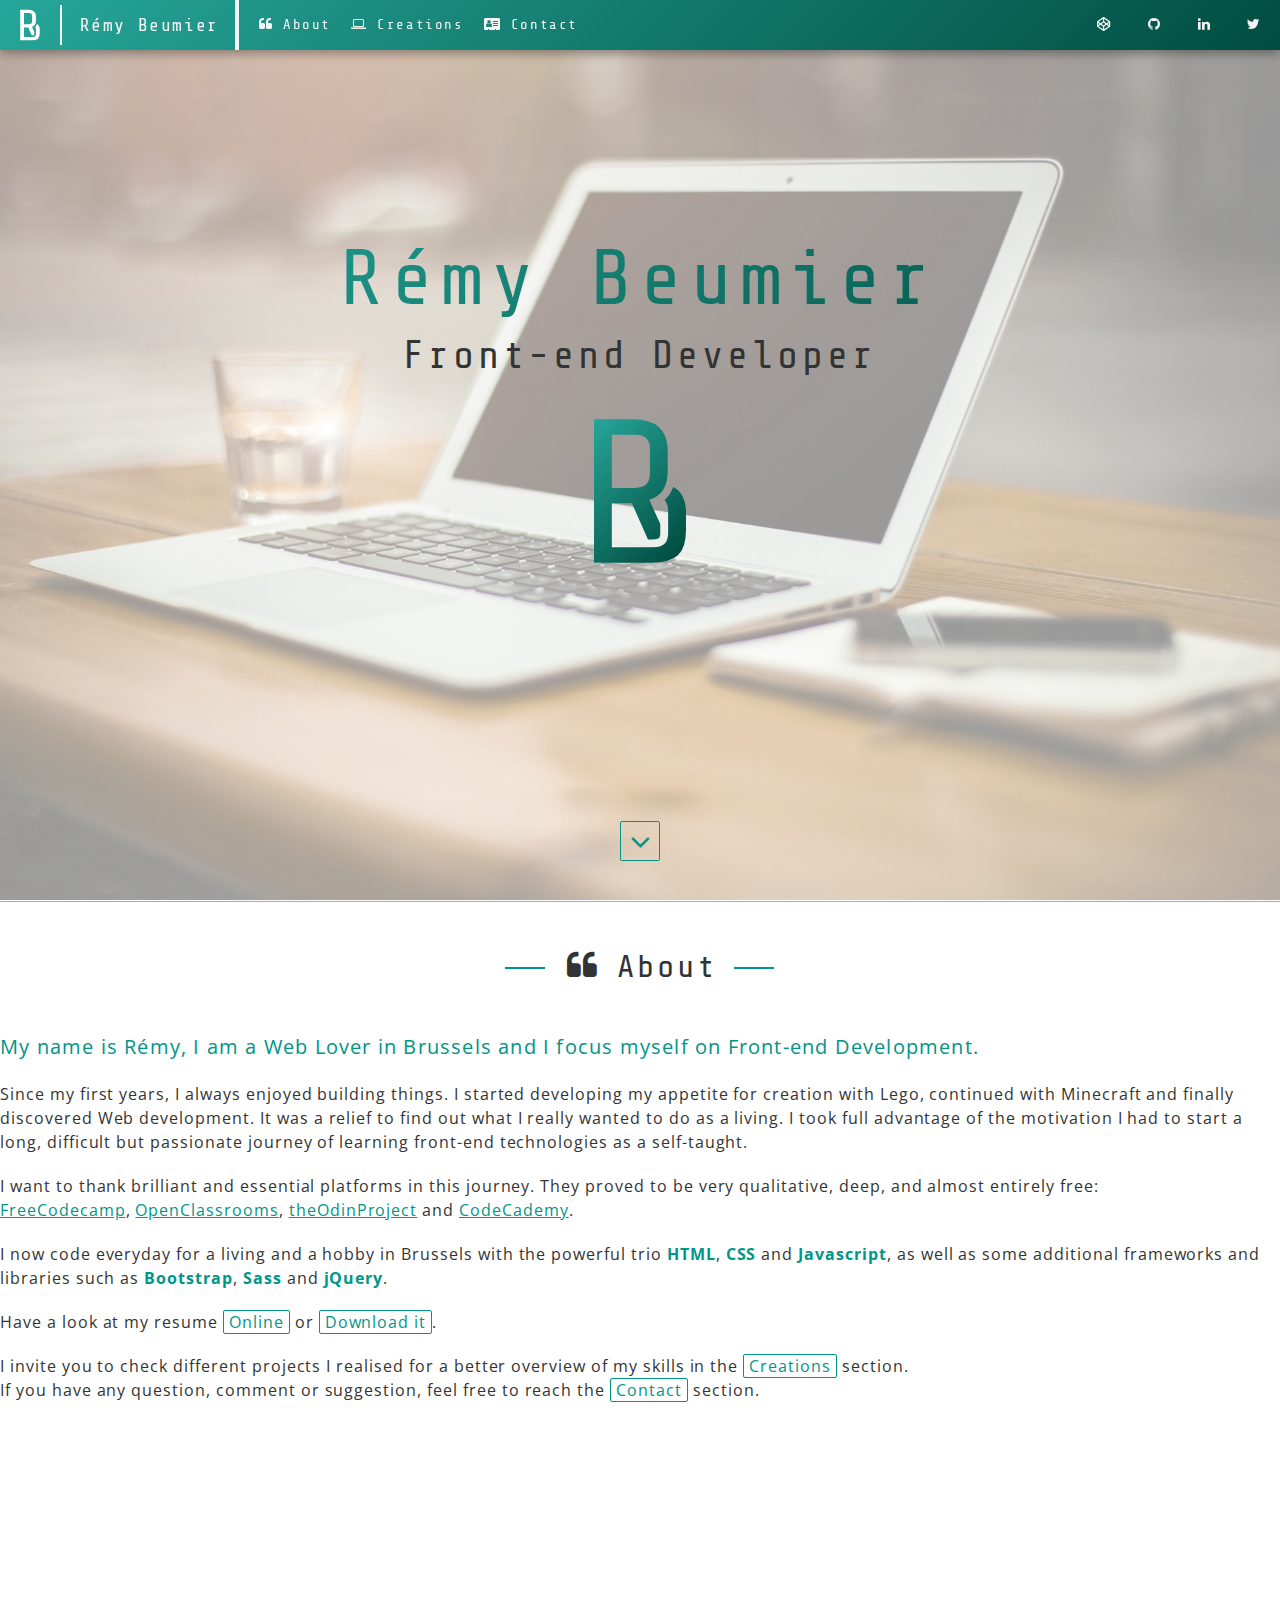
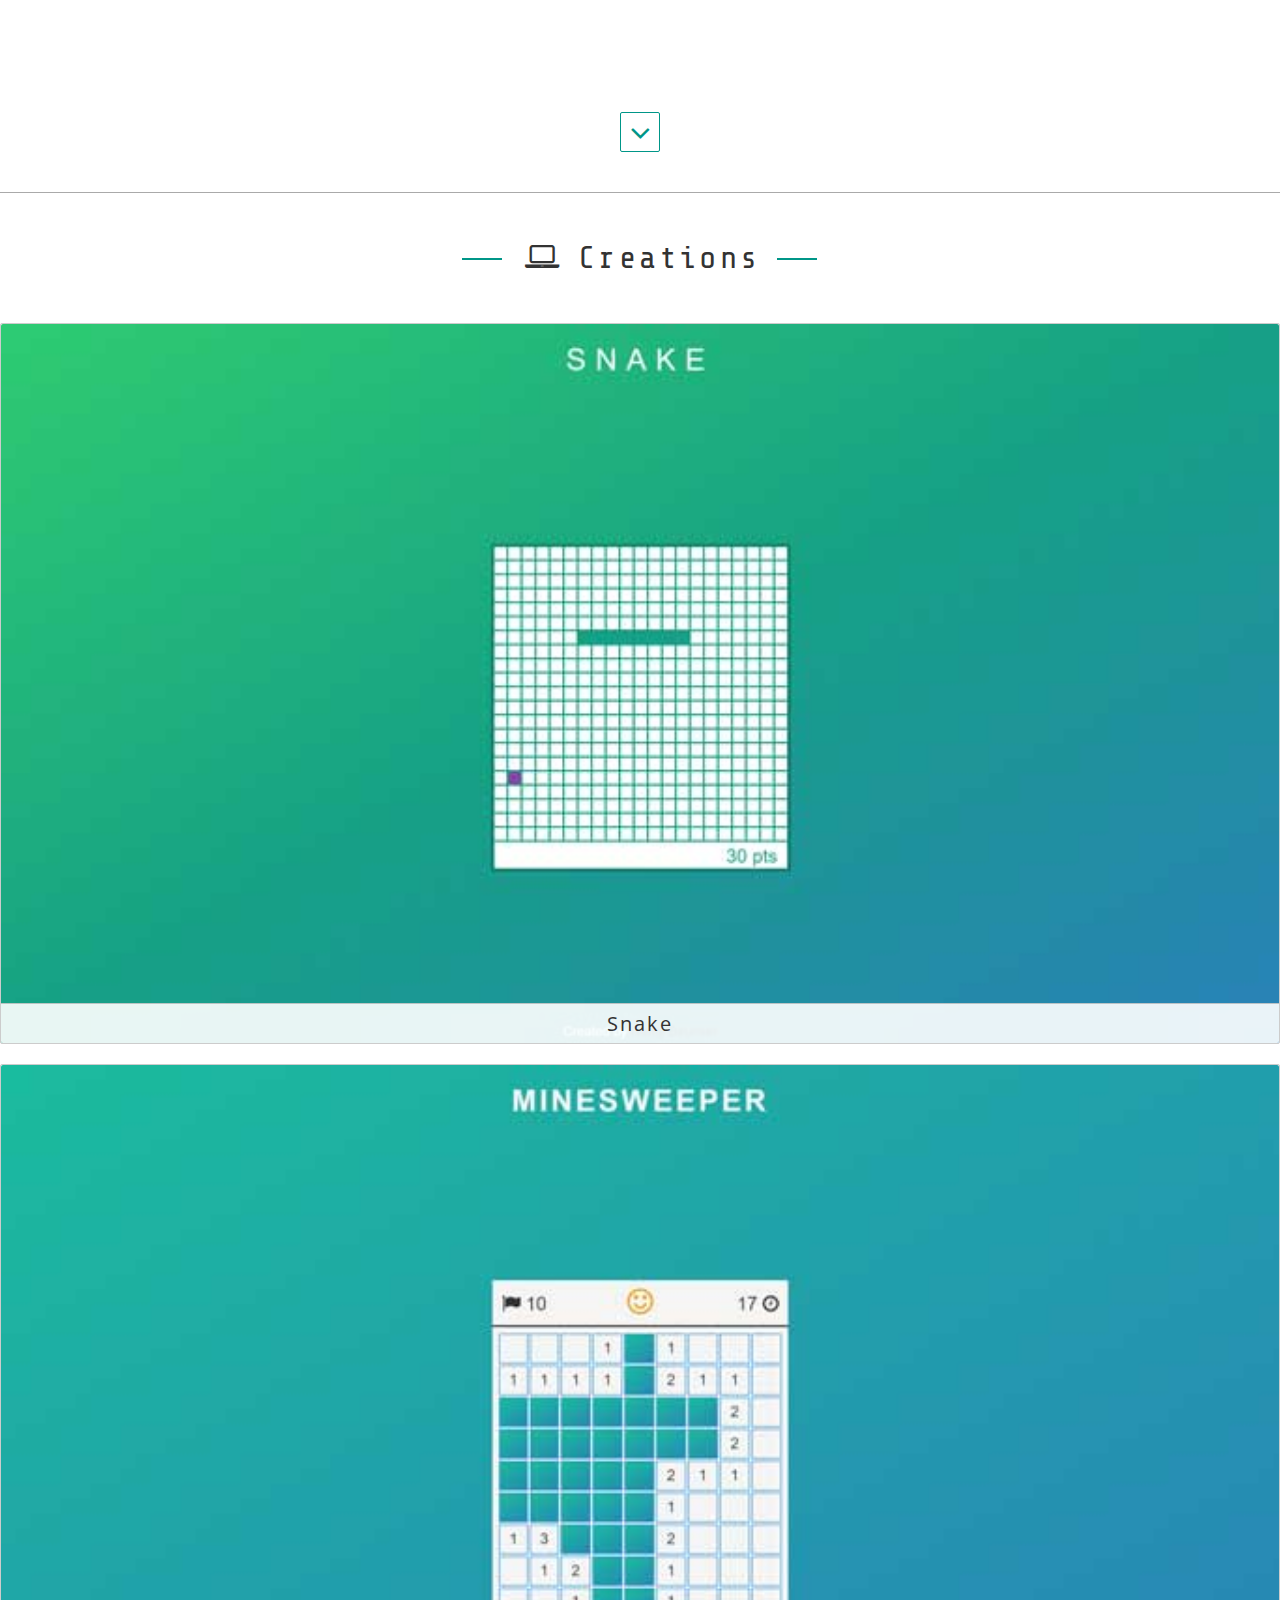
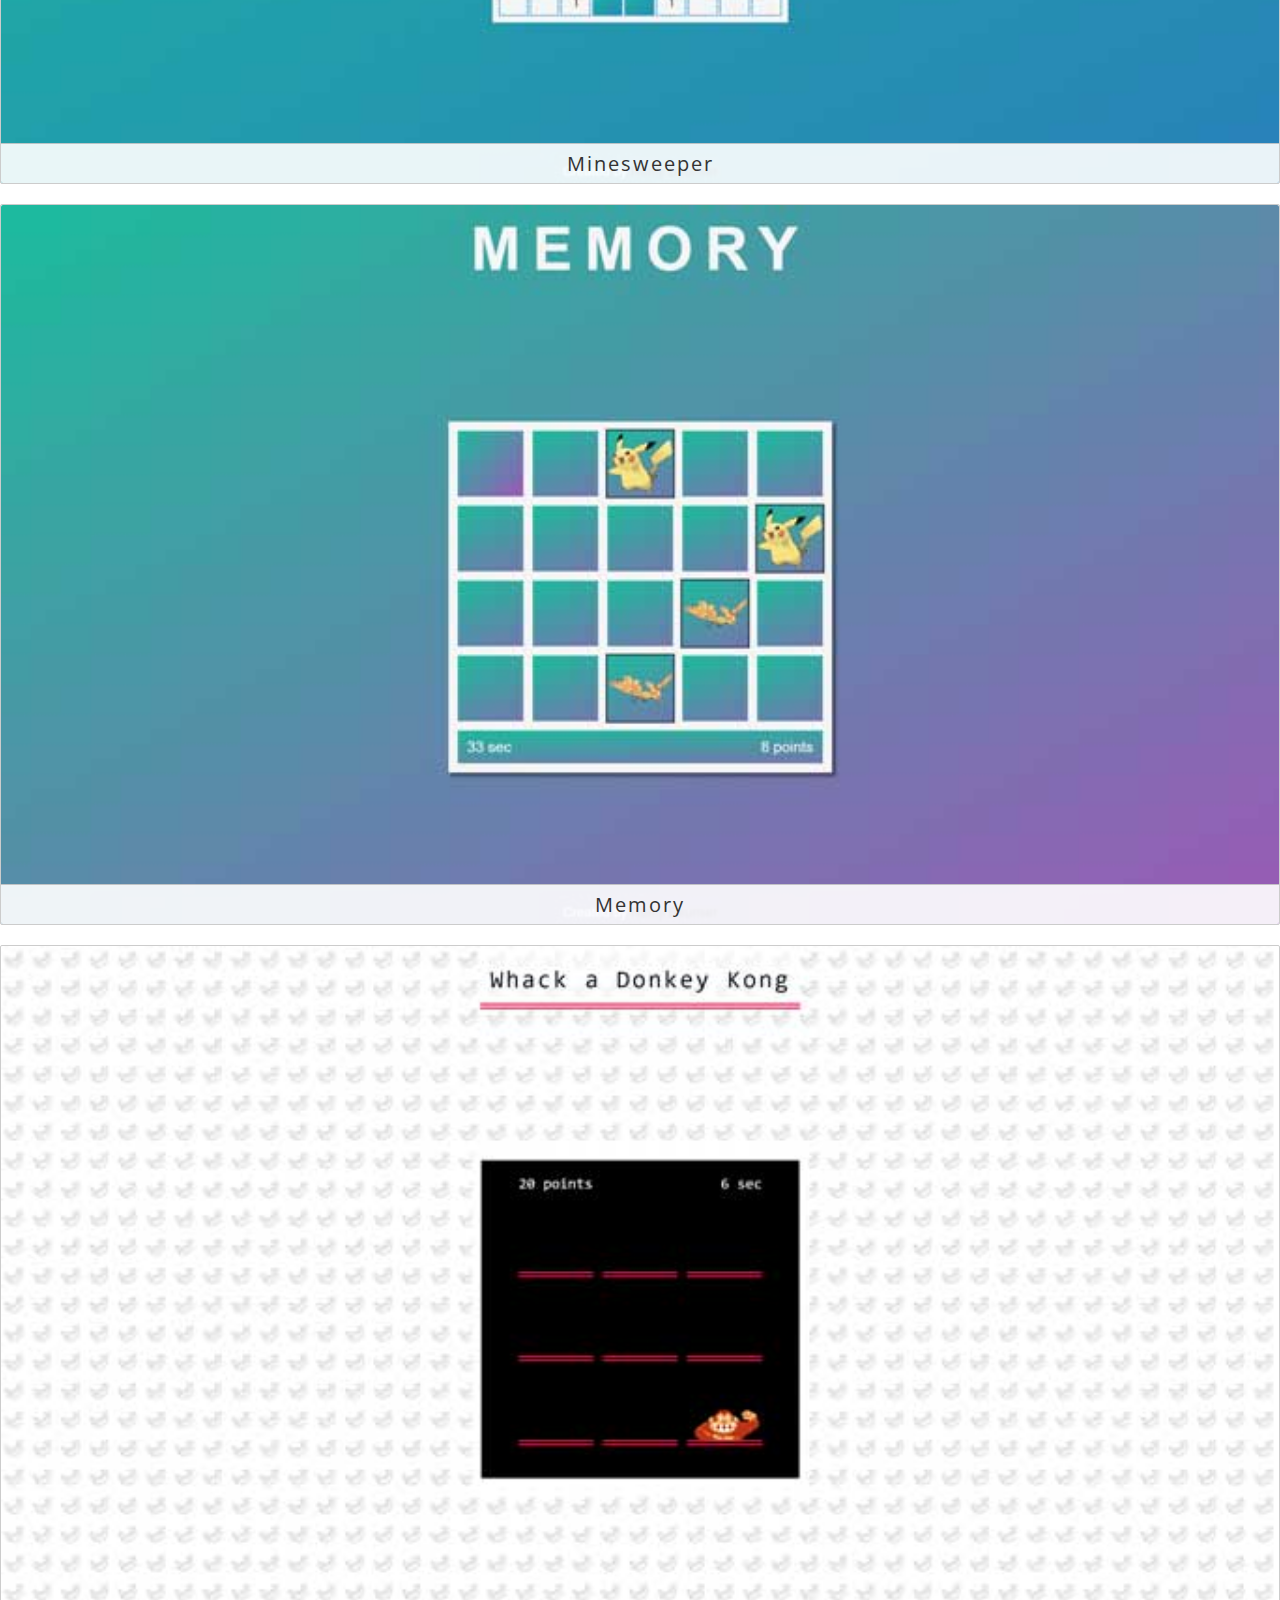
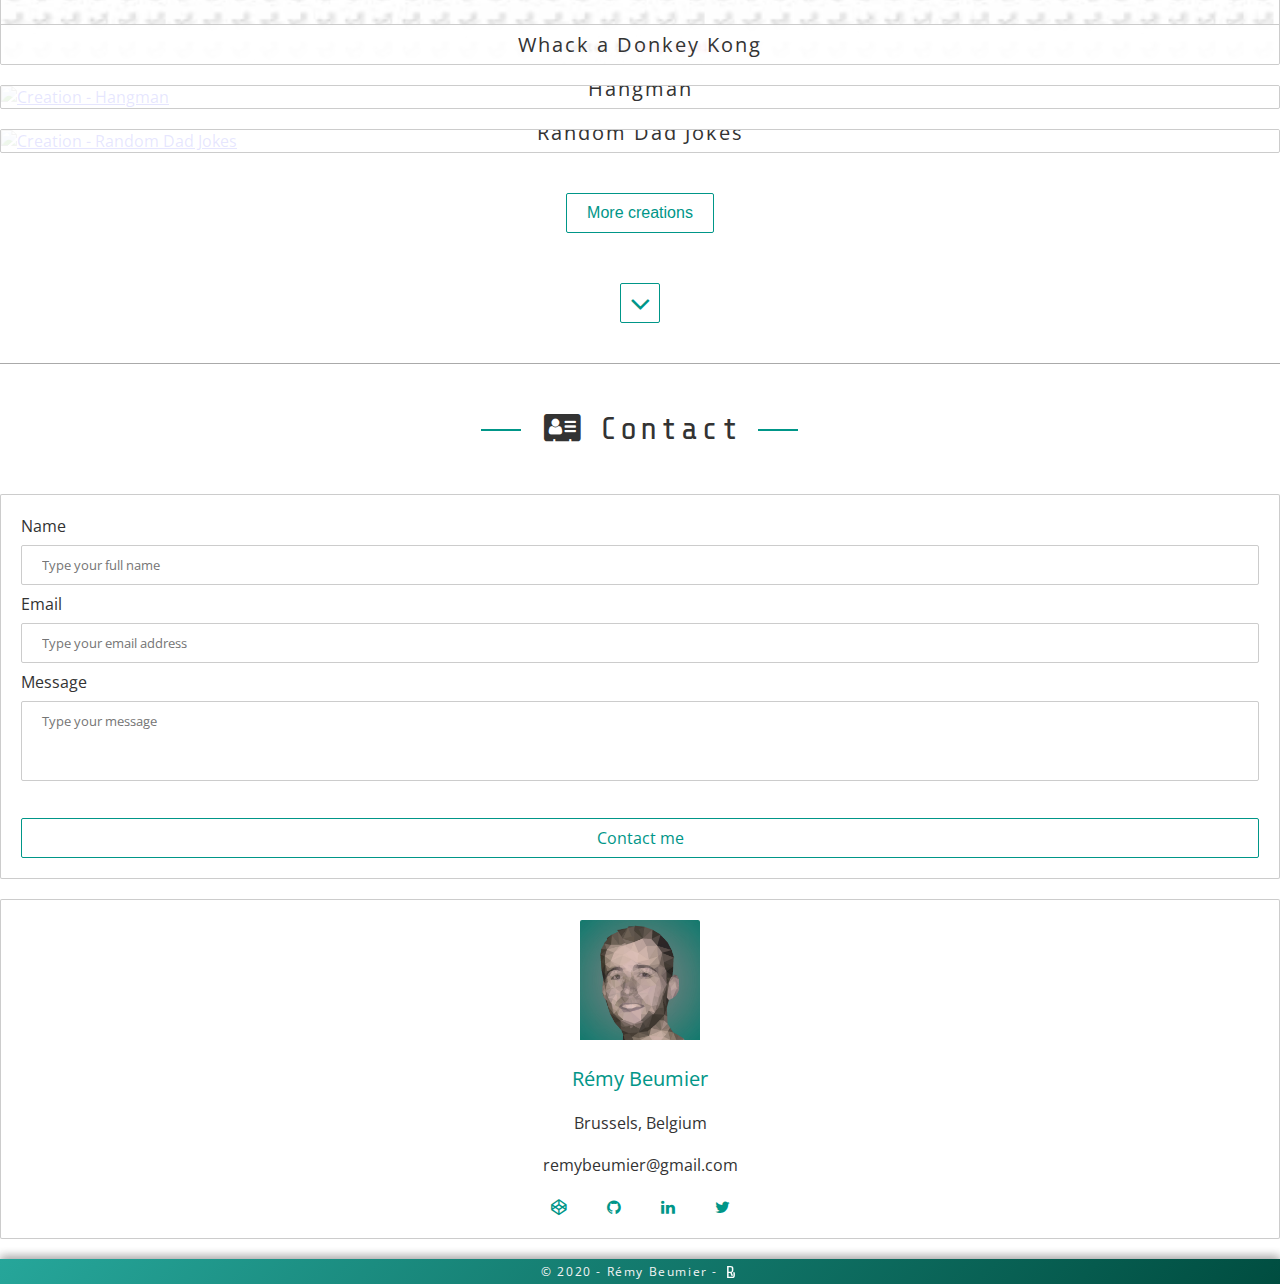
==== index.html @ 21f8429e "visible-hidden replaced by sr-only" ====
<!DOCTYPE html>
<html lang="en">

<head>
  <!-- Google analytics -->
  <script>
    (function(i,s,o,g,r,a,m){i['GoogleAnalyticsObject']=r;i[r]=i[r]||function(){
    (i[r].q=i[r].q||[]).push(arguments)},i[r].l=1*new Date();a=s.createElement(o),
    m=s.getElementsByTagName(o)[0];a.async=1;a.src=g;m.parentNode.insertBefore(a,m)
    })(window,document,'script','https://www.google-analytics.com/analytics.js','ga');
    ga('create', 'UA-93984765-1', 'auto');
    ga('send', 'pageview');
  </script>

  <!-- main tags -->
  <meta charset="utf-8">
  <meta http-equiv="X-UA-Compatible" content="IE=edge">
  <meta name="viewport" content="width=device-width, initial-scale=1">

  <!-- SEO tags -->
  <meta name="description" content="My portfolio website as a Front-end Developer in Brussels. Please discover a bit about myself, my creations and how to contact me.">
  <meta name="keywords" content="Rémy Beumier, Front-end, Brussels, Portfolio">
  <meta name="author" content="Rémy Beumier">
  <meta name="theme-color" content="#009688">

  <!-- open graph data -->
  <meta property="og:title" content="Rémy Beumier, Front-end Developer">
  <meta property="og:type" content="article">
  <meta property="og:url" content="https://remybeumier.be">
  <meta property="og:image" content="https://remybeumier.be/img/remy-beumier-be.jpg">
  <meta property="og:image:secure_url" content="https://remybeumier.be/img/remy-beumier-be.jpg">
  <meta property="og:description" content="My portfolio website as a Front-end Developer in Brussels. Please discover a bit about myself, my creations and how to contact me.">

  <!-- Twitter Card data -->
  <meta name="twitter:card" content="summary_large_image">
  <meta name="twitter:site" content="@Beumsk">
  <meta name="twitter:creator" content="@Beumsk">
  <meta name="twitter:image" content="https://remybeumier.be/img/remy-beumier-be.jpg">
  
  <!-- Icons -->
  <link rel="icon" type="image/png" href="img/apple-touch-icon.png">
  <link rel="apple-touch-icon" href="img/apple-touch-icon.png">

  <!-- CSS Styles -->
  <link rel="stylesheet" href="https://cdnjs.cloudflare.com/ajax/libs/font-awesome/4.7.0/css/font-awesome.min.css">
  <link href="https://fonts.googleapis.com/css2?family=Open+Sans&family=Share+Tech+Mono&display=swap" rel="stylesheet">
  <link rel="stylesheet" href="https://cdn.rawgit.com/konpa/devicon/master/devicon.min.css">
  <link rel="stylesheet" href="bootstrap-grid.css">
  <link rel="stylesheet" href="main.css">
  
  <title>Rémy Beumier | Front-end Developer</title>

  <script src="https://cdn.emailjs.com/sdk/2.2.4/email.min.js"></script>
  <script>
    (function(){
      emailjs.init("user_z6OXM5nDIkjUNllax5fZH");
    })();
  </script>
</head>



<body>

<!-- HEADER; navigation bar -->
<header>
  <!-- title and logo -->
  <div class="main-header">
    <a class="title-header" href="#home" title="Go back Home">
      <img src="img/logo-white.svg" alt="Rémy Beumier's logo">
      <span>Rémy Beumier</span>
    </a>
  </div>
  
  <!-- expandable menu on small screen or menu on bigger ones -->
  <nav class="menu hidden">
    <ul>
      <li><a href="#about" class="int-links" title="Learn a bit about me"><i class="fa fa-quote-left"></i> About</a></li>
      <li><a href="#creations" class="int-links" title="Check my projects"><i class="fa fa-laptop"></i> Creations</a></li>
      <li><a href="#contact" class="int-links" title="Find my contact info"><i class="fa fa-vcard"></i> Contact</a></li>
      
      <li><a href="https://twitter.com/beumsk" class="ext-links" target="_blank" title="Reach my Twitter" rel="noreferrer noopener"><i class="fa fa-twitter"></i></a></li>
      <li><a href="https://www.linkedin.com/in/remybeumier/" class="ext-links" target="_blank" title="Reach my LinkedIn" rel="noreferrer noopener"><i class="fa fa-linkedin"></i></a></li>
      <li><a href="https://github.com/beumsk" class="ext-links" target="_blank" title="Reach my Github" rel="noreferrer noopener"><i class="fa fa-github"></i></a></li>
      <li><a href="https://codepen.io/beumsk/" class="ext-links" target="_blank" title="Reach my Codepen" rel="noreferrer noopener"><i class="fa fa-codepen"></i></a></li>
    </ul>
  </nav>
</header>

<main>
  <!-- HOME SECTION; name, function and logo -->
  <section id="home" class="back-fixed">
    <div class="layer">
      <div class="container">

        <div class="row">
          <div class="col-xs-12">
            <h1>Rémy Beumier</h1>
            <p class="subtitle">Front-end Developer</p>
            <img src="img/logo.svg" alt="Rémy Beumier's big logo">
          </div>
        </div>

        <div class="next-section">
          <a href="#about" title="Scroll to my presentation" aria-label="Scroll to my presentation">
            <i class="fa fa-angle-down" aria-hidden="true"></i>
            <span class="sr-only">About</span>
          </a>
        </div>

      </div>
    </div>
  </section>


  <!-- ABOUT SECTION; small presentation -->
  <section id="about" class="back-fixed">
    <div class="layer">
      <div class="container">

        <h2 class="section-title">
          <span><i class="fa fa-quote-left"></i>About</span>
        </h2>

        <div class="row">
          <div class="col-xs-12 col-sm-10 col-sm-offset-1 col-md-8 col-md-offset-2">
            <div class="text">
              <p class="lead">My name is Rémy, I am a Web Lover in Brussels and I focus myself on Front-end Development.</p>

              <p>Since my first years, I always enjoyed building things. I started developing my appetite for creation with Lego, continued with Minecraft and finally discovered Web development. It was a relief to find out what I really wanted to do as a living. I took full advantage of the motivation I had to start a long, difficult but passionate journey of learning front-end technologies as a self-taught.</p>

              <p>
                I want to thank brilliant and essential platforms in this journey. They proved to be very qualitative, deep, and almost entirely free:
                <br>
                <a href="https://freecodecamp.com" target="_blank" title="Reach freecodecamp.com" rel="noreferrer noopener">FreeCodecamp</a>,
                <a href="https://openclassrooms.com" target="_blank" title="Reach openclassrooms.com" rel="noreferrer noopener">OpenClassrooms</a>,
                <a href="https://www.theodinproject.com/" target="_blank" title="Reach theodinproject.com" rel="noreferrer noopener">theOdinProject</a> and
                <a href="https://codecademy.com" target="_blank" title="Reach codecademy.com" rel="noreferrer noopener">CodeCademy</a>.
              </p>

              <p>I now code everyday for a living and a hobby in Brussels with the powerful trio <strong>HTML</strong>, <strong>CSS</strong> and <strong>Javascript</strong>, as well as some additional frameworks and libraries such as <strong>Bootstrap</strong>, <strong>Sass</strong> and <strong>jQuery</strong>.</p>

              <p>Have a look at my resume <a href="remy-beumier-resume.html" class="cta" target="_blank" title="Open my resume online">Online</a> or <a href="remy-beumier-resume.pdf" class="cta" target="_blank" download="" title="Download my resume">Download it</a>.</p>

              <p>
                I invite you to check different projects I realised for a better overview of my skills in the <a href="#creations" class="cta" title="Click me to reach creations">Creations</a> section.
                <br>
                If you have any question, comment or suggestion, feel free to reach the <a href="#contact" class="cta" title="Click me to reach contact">Contact</a> section.
              </p>
            </div>
          </div>
        </div>

        <div class="next-section">
          <a href="#creations" title="Scroll to my creations" aria-label="Scroll to my creations">
            <i class="fa fa-angle-down" aria-hidden="true"></i>
            <span class="sr-only">Creations</span>
          </a>
        </div>

      </div>
    </div>
  </section>


  <!-- CREATIONS SECTION; creations and skills presented  -->
  <section id="creations" class="back-fixed">
    <div class="layer">
      <div class="container">

        <h2 class="section-title">
          <span><i class="fa fa-laptop"></i>Creations</span>
        </h2>

        <!-- miniatures are 16:9 and screenshots taken at 1366x768 and resized to 683x384 in jpg 30% -->
        <div class="row">
          <!-- Load 0 -->
          <div class="col-xs-12 col-sm-6 col-md-4">
            <a href="https://beumsk.github.io/Projects/snake" target="_blank" title="Reach live project" rel="noreferrer noopener">
              <figure>
                <img class="creas" src="img/snake.jpg" alt="Creation - Snake" loading="lazy">
                <figcaption>
                  <p class="lead">Snake</p>
                  <p class="description">The famous Snake game working with Javascript!</p>
                  <p class="languages">
                    <i class="devicon-html5-plain colored" title="HTML5"></i>
                    <i class="devicon-css3-plain colored" title="CSS3"></i>
                    <i class="devicon-javascript-plain colored" title="JavaScript"></i>
                    <i class="devicon-jquery-plain colored" title="jQuery"></i>
                  </p>
                </figcaption>
              </figure>
            </a>
          </div>

          <div class="col-xs-12 col-sm-6 col-md-4">
            <a href="https://beumsk.github.io/Projects/minesweeper" target="_blank" title="Reach live project" rel="noreferrer noopener">
              <figure>
                <img class="creas" src="img/minesweeper.jpg" alt="Creation - Minesweeper" loading="lazy">
                <figcaption>
                  <p class="lead">Minesweeper</p>
                  <p class="description">The Minesweeper game built with Javascript in a 9x9 grid!</p>
                  <p class="languages">
                    <i class="devicon-html5-plain colored" title="HTML5"></i>
                    <i class="devicon-css3-plain colored" title="CSS3"></i>
                    <i class="devicon-javascript-plain colored" title="JavaScript"></i>
                  </p>
                </figcaption>
              </figure>
            </a>
          </div>

          <div class="col-xs-12 col-sm-6 col-md-4">
            <a href="https://beumsk.github.io/Projects/memory" target="_blank" title="Reach live project" rel="noreferrer noopener">
              <figure>
                <img class="creas" src="img/memory.jpg" alt="Creation - Memory" loading="lazy">
                <figcaption>
                  <p class="lead">Memory</p>
                  <p class="description">The Memory game created with Javascript!</p>
                  <p class="languages">
                    <i class="devicon-html5-plain colored" title="HTML5"></i>
                    <i class="devicon-css3-plain colored" title="CSS3"></i>
                    <i class="devicon-javascript-plain colored" title="JavaScript"></i>
                  </p>
                </figcaption>
              </figure>
            </a>
          </div>

          <div class="col-xs-12 col-sm-6 col-md-4">
            <a href="https://beumsk.github.io/Projects/whack-a-donkey-kong/" target="_blank" title="Reach live project" rel="noreferrer noopener">
              <figure>
                <img class="creas" src="img/whack-a-donkey-kong.jpg" alt="Creation - Whack a Donkey Kong" loading="lazy">
                <figcaption>
                  <p class="lead">Whack a Donkey Kong</p>
                  <p class="description">Whack a Mole game themed after Donkey Kong! #CodepenChallenge</p>
                  <p class="languages">
                    <i class="devicon-html5-plain colored" title="HTML5"></i>
                    <i class="devicon-css3-plain colored" title="CSS3"></i>
                    <i class="devicon-javascript-plain colored" title="JavaScript"></i>
                  </p>
                </figcaption>
              </figure>
            </a>
          </div>

          <div class="col-xs-12 col-sm-6 col-md-4">
            <a href="https://beumsk.github.io/Projects/hangman" target="_blank" title="Reach live project" rel="noreferrer noopener">
              <figure>
                <img class="creas" src="img/hangman.jpg" alt="Creation - Hangman" loading="lazy">
                <figcaption>
                  <p class="lead">Hangman</p>
                  <p class="description">The Hangman game as in your childhood!</p>
                  <p class="languages">
                    <i class="devicon-html5-plain colored" title="HTML5"></i>
                    <i class="devicon-css3-plain colored" title="CSS3"></i>
                    <i class="devicon-javascript-plain colored" title="JavaScript"></i>
                    <i class="devicon-jquery-plain colored" title="jQuery"></i>
                  </p>
                </figcaption>
              </figure>
            </a>
          </div>

          <div class="col-xs-12 col-sm-6 col-md-4">
            <a href="https://beumsk.github.io/Projects/random-dad-jokes/" target="_blank" title="Reach live project" rel="noreferrer noopener">
              <figure>
                <img class="creas" src="img/random-dad-jokes.jpg" alt="Creation - Random Dad Jokes" loading="lazy">
                <figcaption>
                  <p class="lead">Random Dad Jokes</p>
                  <p class="description">Go and get a random dad joke! #CodepenChallenge</p>
                  <p class="languages">
                    <i class="devicon-html5-plain colored" title="HTML5"></i>
                    <i class="devicon-css3-plain colored" title="CSS3"></i>
                    <i class="devicon-javascript-plain colored" title="JavaScript"></i>
                    <i class="devicon-jquery-plain colored" title="jQuery"></i>
                  </p>
                </figcaption>
              </figure>
            </a>
          </div>
          <!-- // load 0 -->

          <!-- Load 1 -->
          <div class="col-xs-12 col-sm-6 col-md-4 load-1 hidden">
            <a href="https://beumsk.github.io/Projects/giphy-search/" target="_blank" title="Reach live project" rel="noreferrer noopener">
              <figure>
                <img class="creas" src="img/giphy-search.jpg" alt="Creation - Giphy Search" loading="lazy">
                <figcaption>
                  <p class="lead">Giphy Search</p>
                  <p class="description">Giphy Search gives you the gif you need!</p>
                  <p class="languages">
                    <i class="devicon-html5-plain colored" title="HTML5"></i>
                    <i class="devicon-css3-plain colored" title="CSS3"></i>
                    <i class="devicon-javascript-plain colored" title="JavaScript"></i>
                    <i class="devicon-jquery-plain colored" title="jQuery"></i>
                  </p>
                </figcaption>
              </figure>
            </a>
          </div>

          <div class="col-xs-12 col-sm-6 col-md-4 load-1 hidden">
            <a href="https://beumsk.github.io/Projects/simon-game" target="_blank" title="Reach live project" rel="noreferrer noopener">
              <figure>
                <img class="creas" src="img/simon-game.jpg" alt="Creation - Simon Game" loading="lazy">
                <figcaption>
                  <p class="lead">Simon Game</p>
                  <p class="description">The famous Simon game! #FreeCodeCamp</p>
                  <p class="languages">
                    <i class="devicon-html5-plain colored" title="HTML5"></i>
                    <i class="devicon-css3-plain colored" title="CSS3"></i>
                    <i class="devicon-javascript-plain colored" title="JavaScript"></i>
                  </p>
                </figcaption>
              </figure>
            </a>
          </div>

          <div class="col-xs-12 col-sm-6 col-md-4 load-1 hidden">
            <a href="https://beumsk.github.io/Projects/drum-machine" target="_blank" title="Reach live project" rel="noreferrer noopener">
              <figure>
                <img class="creas" src="img/drum-machine.jpg" alt="Creation - Drum Machine" loading="lazy">
                <figcaption>
                  <p class="lead">Drum Machine</p>
                  <p class="description">A Drum Machine! #FreeCodeCamp</p>
                  <p class="languages">
                    <i class="devicon-html5-plain colored" title="HTML5"></i>
                    <i class="devicon-css3-plain colored" title="CSS3"></i>
                    <i class="devicon-javascript-plain colored" title="JavaScript"></i>
                  </p>
                </figcaption>
              </figure>
            </a>
          </div>

          <div class="col-xs-12 col-sm-6 col-md-4 load-1 hidden">
            <a href="https://beumsk.github.io/Projects/find-your-lyrics" target="_blank" title="Reach live project" rel="noreferrer noopener">
              <figure>
                <img class="creas" src="img/find-your-lyrics.jpg" alt="Creation - Find your Lyrics" loading="lazy">
                <figcaption>
                  <p class="lead">Find your Lyrics</p>
                  <p class="description">Find your Lyrics! #CodepenChallenge</p>
                  <p class="languages">
                    <i class="devicon-html5-plain colored" title="HTML5"></i>
                    <i class="devicon-css3-plain colored" title="CSS3"></i>
                    <i class="devicon-javascript-plain colored" title="JavaScript"></i>
                    <i class="devicon-bootstrap-plain colored" title="Bootstrap"></i>
                    <i class="devicon-jquery-plain colored" title="jQuery"></i>
                  </p>
                </figcaption>
              </figure>
            </a>
          </div>

          <div class="col-xs-12 col-sm-6 col-md-4 load-1 hidden">
            <a href="https://beumsk.github.io/Projects/javascript-clock" target="_blank" title="Reach live project" rel="noreferrer noopener">
              <figure>
                <img class="creas" src="img/javascript-clock.jpg" alt="Creation - Javascript Clock" loading="lazy">
                <figcaption>
                  <p class="lead">Javascript Clock</p>
                  <p class="description">The Clock gives the time! #Javascript30</p>
                  <p class="languages">
                    <i class="devicon-html5-plain colored" title="HTML5"></i>
                    <i class="devicon-css3-plain colored" title="CSS3"></i>
                    <i class="devicon-javascript-plain colored" title="JavaScript"></i>
                  </p>
                </figcaption>
              </figure>
            </a>
          </div>

          <div class="col-xs-12 col-sm-6 col-md-4 load-1 hidden">
            <a href="https://beumsk.github.io/Projects/etch-a-sketch" target="_blank" title="Reach live project" rel="noreferrer noopener">
              <figure>
                <img class="creas" src="img/etch-a-sketch.jpg" alt="Creation - Etch a Sketch" loading="lazy">
                <figcaption>
                  <p class="lead">Etch a Sketch</p>
                  <p class="description">Etch a Sketch game! #TheOdinProject</p>
                  <p class="languages">
                    <i class="devicon-html5-plain colored" title="HTML5"></i>
                    <i class="devicon-css3-plain colored" title="CSS3"></i>
                    <i class="devicon-javascript-plain colored" title="JavaScript"></i>
                  </p>
                </figcaption>
              </figure>
            </a>
          </div>
          <!-- // Load 1 -->

          <!-- Load 2 -->
          <div class="col-xs-12 col-sm-6 col-md-4 load-2 hidden">
            <a href="https://beumsk.github.io/Projects/javascript-calculator" target="_blank" title="Reach live project" rel="noreferrer noopener">
              <figure>
                <img class="creas" src="img/javascript-calculator.jpg" alt="Creation - Javascript Calculator" loading="lazy">
                <figcaption>
                  <p class="lead">Javascript Calculator</p>
                  <p class="description">Fully functional Calculator! #FreeCodeCamp</p>
                  <p class="languages">
                    <i class="devicon-html5-plain colored" title="HTML5"></i>
                    <i class="devicon-css3-plain colored" title="CSS3"></i>
                    <i class="devicon-javascript-plain colored" title="JavaScript"></i>
                  </p>
                </figcaption>
              </figure>
            </a>
          </div>

          <div class="col-xs-12 col-sm-6 col-md-4 load-2 hidden">
            <a href="https://beumsk.github.io/Projects/higher-or-lower" target="_blank" title="Reach live project" rel="noreferrer noopener">
              <figure>
                <img class="creas" src="img/higher-or-lower.jpg" alt="Creation - Higher or Lower" loading="lazy">
                <figcaption>
                  <p class="lead">Higher or Lower</p>
                  <p class="description">Play Higher or Lower game!</p>
                  <p class="languages">
                    <i class="devicon-html5-plain colored" title="HTML5"></i>
                    <i class="devicon-css3-plain colored" title="CSS3"></i>
                    <i class="devicon-javascript-plain colored" title="JavaScript"></i>
                  </p>
                </figcaption>
              </figure>
            </a>
          </div>

          <div class="col-xs-12 col-sm-6 col-md-4 load-2 hidden">
            <a href="https://beumsk.github.io/Projects/tic-tac-toe" target="_blank" title="Reach live project" rel="noreferrer noopener">
              <figure>
                <img class="creas" src="img/tic-tac-toe.jpg" alt="Creation - Tic Tac Toe" loading="lazy">
                <figcaption>
                  <p class="lead">Tic Tac Toe</p>
                  <p class="description">The Tic Tac Toe game, or OXO! #FreeCodeCamp</p>
                  <p class="languages">
                    <i class="devicon-html5-plain colored" title="HTML5"></i>
                    <i class="devicon-css3-plain colored" title="CSS3"></i>
                    <i class="devicon-javascript-plain colored" title="JavaScript"></i>
                  </p>
                </figcaption>
              </figure>
            </a>
          </div>

          <div class="col-xs-12 col-sm-6 col-md-4 load-2 hidden">
            <a href="https://beumsk.github.io/Projects/sliding-puzzle" target="_blank" title="Reach live project" rel="noreferrer noopener">
              <figure>
                <img class="creas" src="img/sliding-puzzle.jpg" alt="Creation - Sliding Puzzle" loading="lazy">
                <figcaption>
                  <p class="lead">Sliding Puzzle</p>
                  <p class="description">The Sliding Puzzle game!</p>
                  <p class="languages">
                    <i class="devicon-html5-plain colored" title="HTML5"></i>
                    <i class="devicon-css3-plain colored" title="CSS3"></i>
                    <i class="devicon-javascript-plain colored" title="JavaScript"></i>
                    <i class="devicon-jquery-plain colored" title="jQuery"></i>
                  </p>
                </figcaption>
              </figure>
            </a>
          </div>

          <div class="col-xs-12 col-sm-6 col-md-4 load-2 hidden">
            <a href="https://beumsk.github.io/Projects/to-do-list" target="_blank" title="Reach live project" rel="noreferrer noopener">
              <figure>
                <img class="creas" src="img/to-do-list.jpg" alt="Creation - To Do List" loading="lazy">
                <figcaption>
                  <p class="lead">To Do List</p>
                  <p class="description">A responsive and animated To Do List!</p>
                  <p class="languages">
                    <i class="devicon-html5-plain colored" title="HTML5"></i>
                    <i class="devicon-css3-plain colored" title="CSS3"></i>
                    <i class="devicon-javascript-plain colored" title="JavaScript"></i>
                  </p>
                </figcaption>
              </figure>
            </a>
          </div>

          <div class="col-xs-12 col-sm-6 col-md-4 load-2 hidden">
            <a href="https://beumsk.github.io/Projects/pokemon" target="_blank" title="Reach live project" rel="noreferrer noopener">
              <figure>
                <img class="creas" src="img/pokemon.jpg" alt="Creation - Pokemon" loading="lazy">
                <figcaption>
                  <p class="lead">Pokemon</p>
                  <p class="description">Find out what Pokemon you are!</p>
                  <p class="languages">
                    <i class="devicon-html5-plain colored" title="HTML5"></i>
                    <i class="devicon-css3-plain colored" title="CSS3"></i>
                    <i class="devicon-javascript-plain colored" title="JavaScript"></i>
                    <i class="devicon-jquery-plain colored" title="jQuery"></i>
                  </p>
                </figcaption>
              </figure>
            </a>
          </div>
          <!-- // Load 2 -->

          <!-- 
          <div class="col-xs-12 col-sm-6 col-md-4 load-x hidden">
            <a href="https://codepen.io/beumsk/full/xxxxxx" target="_blank" title="Reach live project" rel="noreferrer noopener">
              <figure>
                <img class="creas" src="" alt="Creation - XXX" loading="lazy">
                <figcaption>
                  <p class="lead">XXX</p>
                  <p class="description">Xxxxxx</p>
                  <p class="languages">
                    <i class="devicon-html5-plain colored" title="HTML5"></i>
                    <i class="devicon-css3-plain colored" title="CSS3"></i>
                    <i class="devicon-javascript-plain colored" title="JavaScript"></i>
                    <i class="devicon-bootstrap-plain colored" title="Bootstrap"></i>
                    <i class="devicon-jquery-plain colored" title="jQuery"></i>
                    <i class="devicon-sass-original" title="Sass"></i>
                  </p>
                </figcaption>
              </figure>
            </a>
          </div>
          -->

          <div class="col-xs-12">
            <div class="more">
              <button title="Click for more projects" style="-webkit-appearance: button;">More creations</button>
            </div>
          </div>
        </div>

        <div class="next-section">
          <a href="#contact" title="Scroll to my contact info" aria-label="Scroll to my contact info">
            <i class="fa fa-angle-down" aria-hidden="true"></i>
            <span class="sr-only">Contact</span>
          </a>
        </div>

      </div>
    </div>
  </section>


  <!-- CONTACT SECTION; form, contact info and CV to download -->
  <section id="contact" class="back-fixed">
    <div class="layer">
      <div class="container">

        <h2 class="section-title">
          <span><i class="fa fa-vcard"></i>Contact</span>
        </h2>
        
        <div class="row is-flex">
          <div class="col-xs-12 col-md-8">
            <div class="contact-form">
              <form id="myform" class="myform" name="contact-form">
                <legend class="sr-only">Contact Form</legend>
                <div>
                  <label for="name">Name</label>
                  <input id="name" type="text" name="name" autocomplete="name" placeholder="Type your full name" minlength="2" required>
                </div>
                <div>
                  <label for="mail">Email</label>
                  <input id="mail" type="email" name="mail" autocomplete="email" placeholder="Type your email address" required>
                </div>
                <div>
                  <label for="message">Message</label>
                  <textarea id="message" name="message" rows="1" placeholder="Type your message" minlength="2" required></textarea>
                </div>
                <div>
                  <input id="button" type="submit" value="Contact me" title="Contact me via direct mail" style="-webkit-appearance: button;">
                </div>
              </form>
            </div>
          </div>

          <div class="col-xs-12 col-md-4">
            <div class="contact-info">
              <img src="img/profile.jpg" alt="Rémy Beumier's profile picture" loading="lazy">
              <p class="lead">Rémy Beumier</p>
              <p>Brussels, Belgium</p>
              <p>remybeumier@gmail.com</p>
              <div>
                <a href="https://codepen.io/beumsk/" target="_blank" title="Reach my Codepen" rel="noreferrer noopener"><i class="fa fa-codepen"></i></a>
                <a href="https://github.com/beumsk" target="_blank" title="Reach my Github" rel="noreferrer noopener"><i class="fa fa-github"></i></a>
                <a href="https://www.linkedin.com/in/remybeumier/" target="_blank" title="Reach my LinkedIn" rel="noreferrer noopener"><i class="fa fa-linkedin"></i></a>
                <a href="https://twitter.com/beumsk" target="_blank" title="Reach my Twitter" rel="noreferrer noopener"><i class="fa fa-twitter"></i></a>
              </div>
            </div>
          </div>
        </div>

      </div>
    </div>
  </section>
</main>

<!-- BOTTOM NAV; mobile nav at bottom -->
<nav class="bottom-nav">
  <ul>
    <li><a href="#home" title="Go back home"><i class="fa fa-home"></i> <span class="sr-only">Home</span></a></li>
    <li><a href="#about" title="Learn a bit about me"><i class="fa fa-quote-left"></i> <span class="sr-only">About</span></a></li>
    <li><a href="#creations" title="Check my projects"><i class="fa fa-laptop"></i> <span class="sr-only">Creations</span></a></li>
    <li><a href="#contact" title="Find my contact info"><i class="fa fa-vcard"></i> <span class="sr-only">Contact</span></a></li>
  </ul>
</nav>

<!-- FOOTER -->
<footer>
  <p>&copy; 2020 - Rémy Beumier - <img src="img/logo-white.svg" alt="Rémy Beumier's logo"></p>
</footer>

<!-- JS Scripts -->
<script src="zenscroll-min.js"></script><!-- Manages smooth scrolling https://github.com/zengabor/zenscroll -->
<script src="script.js"></script>

</body>
</html>
---- main.css ----
/*
theme:          #009688
theme darker:   #004d40
theme lighter:  #26a69a
text:           #333
white:          #f5f5f5
red:            #d32f2f
green:          #388e3c
*/


* {
  margin: 0;
  padding: 0;
  box-sizing: border-box;
}

body {
  font-family: "Open Sans", Helvetica, sans-serif;
  font-size: 16px;
  color: #333;
  min-width: 280px;
}



/* HEADER; navigation bar */
header {
  background-color: #009688;
  background-image: linear-gradient(135deg, #26a69a, #004d40);
  box-shadow: 0 3px 10px rgba(0, 0, 0, 0.23), 0 3px 10px rgba(0, 0, 0, 0.16);
  position: fixed; 
  width: 100%;
  min-width: 280px;
  letter-spacing: 0.1em;
  z-index: 100;
  font-family: "Share Tech Mono", Arial, sans-serif;
}

.menu li a {
  display: block;
}

.hidden {
  display: none;
}

@media only screen and (min-width: 768px) {
  header .hidden {
    display: block;
  }
}

.menu ul {
  list-style-type: none;
  display: block;
}

.menu a, 
.main-header a {
  text-decoration: none;
  color: #f5f5f5;
  padding: 0 10px;
  line-height: 50px;
}
@media only screen and (min-width: 768px) {
  .menu a, 
  .main-header a {
    padding: 0;
    margin: auto 10px;
  }
}

.menu a {
  transition: background 1s ease, color 0.5s ease;
  cursor: pointer;
  position: relative;
  font-size: 14px;
}
@media only screen and (min-width: 768px) {
  .menu a.active:before {
    -webkit-transform: scaleX(1);
            transform: scaleX(1);
  }
}

.menu a:hover,
.menu a:focus {
  background-color: rgba(256, 256, 256, 0.5);
  color: #004d40;
}
@media only screen and (min-width: 768px) {
  .menu a:hover,
  .menu a:focus {
    background-color: transparent;
    color: #f5f5f5;
  }
  .menu a:before {
    content: "";
    position: absolute;
    width: 100%;
    height: 2px;
    bottom: 10px;
    left: 0;
    background-color: #f5f5f5;
    -webkit-transform: scaleX(0);
            transform: scaleX(0);
    transition: -webkit-transform 0.5s ease;
    transition: transform 0.5s ease;
    transition: transform 0.5s ease, -webkit-transform 0.5s ease;
  }
  .menu a:hover:before,
  .menu a:focus:before {
    -webkit-transform: scaleX(1);
            transform: scaleX(1);
  }
}

.main-header {
  font-size: 18px;
  line-height: 50px;
  height: 50px;
}
@media only screen and (min-width: 768px) { 
  .main-header {
    float: left;
    border-right: solid #f5f5f5 4px;
  } 
}
@media only screen and (min-width: 768px) {
  .title-header {
    display: block;
    background-color: transparent;
  }
}

.main-header span {
  padding-left: 6px;
  padding-right: 6px;
}

.main-header img {
  vertical-align: middle;
  position: relative;
  top: -2px;
  height: 40px;
  padding-right: 10px;
  border: none;
  border-right: solid #f5f5f5 2px;
}

.menu .ext-links {
  float: left;
  padding: 0 18px;
}
@media only screen and (min-width: 768px) {
  .menu .ext-links {
    float: right;
    margin: 0;
  }
}
@media only screen and (min-width: 768px) {
  .menu .int-links {
    float: left;
    margin: 0;
    margin-left: 20px;
  }
}

.menu .int-links i {
  display: none;
}
@media only screen and (min-width: 992px) {
  .menu .int-links i {
    display: inline;
  }
}



/* sections h2 titles */
.section-title {
  color: #333;
  margin: 20px 0;
  font-family: "Share Tech Mono", Arial, sans-serif;
  line-height: 50px;
  font-size: 28px;
  font-weight: 400;
  letter-spacing: 0.1em;
  position: relative;
  text-align: center;
}
@media only screen and (min-width: 768px) {
  .section-title {
    margin: 40px 0;
    font-size: 32px;
  }
}

.section-title span {
  padding-left: 15px;
  padding-right: 10px;
}

.section-title span i {
  padding-right: 16px;
}

.section-title::before,
.section-title::after {
  content: "";
  bottom: 23px;
  width: 20px;
  position: absolute;
  border-bottom: solid #009688 2px;
}

#about .section-title::before { left: calc(50% - 101px); }
#about .section-title::after { right: calc(50% - 100px); }

#creations .section-title::before { left: calc(50% - 139px); }
#creations .section-title::after { right: calc(50% - 138px); }

#contact .section-title::before { left: calc(50% - 122px); }
#contact .section-title::after { right: calc(50% - 121px); }

@media only screen and (min-width: 768px) {
  .section-title::before,
  .section-title::after {
    width: 40px;
  }

  #about .section-title::before { left: calc(50% - 135px); }
  #about .section-title::after { right: calc(50% - 134px); }

  #creations .section-title::before { left: calc(50% - 178px); }
  #creations .section-title::after { right: calc(50% - 177px); }

  #contact .section-title::before { left: calc(50% - 159px); }
  #contact .section-title::after { right: calc(50% - 158px); }
}



/* Section background image behavior */
.back-fixed {
  background-size: cover;
  background-position: center;
}
@media only screen and (min-width: 768px) {
  .back-fixed {
    background-attachment: fixed;
  }
}
@media all and (-ms-high-contrast: none), (-ms-high-contrast: active) {
  .back-fixed {
    background-attachment: local;
  }
}

section {
  border-top: solid #aaa 1px;
}

section > .layer {
  position: relative;
  background-color: rgba(256, 256, 256, 0.8);
}



/* Next section link */
.next-section {
  position: absolute;
  bottom: 0;
  left: 0;
  right: 0;
  padding: 40px;
}

.next-section a {
  display: block;
  border: solid 1px #009688;
  border-radius: 2px;
  margin: auto;
  color: #009688;
  height: 40px;
  transition: box-shadow 1s ease, color 1s ease;
  width: 40px;
  text-align: center;
}

.next-section a:hover,
.next-section a:focus {
  color: #f5f5f5;
  box-shadow: inset 0 0 0 2em #009688;
}

.next-section a i {
  font-size: 32px;
  line-height: 40px;
}



main {
  overflow-x: hidden;
}



/* HOME SECTION; name, function and logo */
#home {
  background-image: url("img/office.jpg");
}

#home > .layer {
  background-color: rgba(256, 256, 256, 0.6);
  padding-top: 26vh;
  min-height: 100vh;
  font-family: "Share Tech Mono", Arial, sans-serif;
}

#home h1 {
  width: 90%;
  margin: auto;
  padding-bottom: 10px;
  font-size: 48px;
  font-weight: 400;
  letter-spacing: 0.1em;
  text-align: center;
  color: #009688;
  background-image: -webkit-linear-gradient(135deg, #004d40, #26a69a); /* use of webkit to prevent IE to have undesired background*/
  -webkit-background-clip: text;
  -webkit-text-fill-color: transparent;
}
@media only screen and (min-width: 768px) {
  #home h1 {
    font-size: 64px;
  }
}
@media only screen and (min-width: 992px) {
  #home h1 {
    font-size: 78px;
  }
}

#home .subtitle {
  width: 90%;
  margin: auto;
  font-size: 24px;
  letter-spacing: 0.1em;
  text-align: center;
  color: #333;
}
@media only screen and (min-width: 768px) {
  #home .subtitle {
    font-size: 32px;
  }
}
@media only screen and (min-width: 992px) {
  #home .subtitle {
    font-size: 39px;
  }
}

#home img {
  display: block;
  padding: 20px 0 100px 0;
  width: 120px;
  margin: auto;
}
@media only screen and (min-width: 768px) {
  #home img {
    width: 20%;
    min-width: 144px;
    max-width: 188px;
  }
}



/* ABOUT SECTION; presentation text */
#about {
  background-image: url("img/road.jpg");
}

#about > .layer {
  min-height: calc(100vh - 50px);
}

#about .text {
  padding-bottom: 130px;
  text-shadow: 0 0 5px white;
}

#about .text .lead {
  color: #009688;
  text-shadow: 0 0 1px #f5f5f5;
  font-size: 20px;
  padding-top: 0;
}

#about .text p {
  padding: 10px 0;
}

#about .text p, 
#about .text .lead {
  margin: auto;
  line-height: 150%;
  letter-spacing: 0.06em;
}

#about .text strong,
#about .text a {
  color: #009688;
  text-shadow: none;
}

#about .text a:hover {
  color: #004d40;
}

#about .text a.cta {
  color: #009688;
  padding: 0 5px;
  margin: 0;
  border: solid 1px #009688;
  border-radius: 2px;
  text-decoration: none;
  text-shadow: none;
  transition: box-shadow 1s ease, color 1s ease;
  cursor: pointer;
}

#about .text a.cta:hover,
#about .text a.cta:focus {
  box-shadow: inset 0 0 0 1em #009688;
  color: #f5f5f5;
}



/* CREATIONS SECTION; miniatures and links */
#creations {
  background-image: url("img/layout.jpg");
}

#creations > .layer {
  min-height: calc(100vh - 50px);
}

#creations figure {
  position: relative;
  margin-bottom: 20px;
  border-radius: 2px;
  border: solid 1px rgba(0,0,0,0.2);
  overflow: hidden;
}

/* handles fadeIn like effect */
#creations .load-1,
#creations .load-2 {
  height: auto;
  opacity: 1;
  transition: box-shadow 0.5s, -webkit-transform 0.5s, opacity 1s;
  transition: box-shadow 0.5s, transform 0.5s, opacity 1s;
}

#creations .load-1.hidden,
#creations .load-2.hidden {
  opacity: 0;
  height: 0;
  margin-bottom: 0;
  border: none;
  display: block;
}

#creations a:hover figure img,
#creations a:focus figure img {
  -webkit-filter: brightness(110%);
          filter: brightness(110%);
}

#creations .creas {
  width: 100%;
  display: block;
  border: none;
  border-radius: 2px;
  transition: -webkit-filter 0.5s;
  transition: filter 1s;
}

#creations figcaption {
  border-top: solid 1px rgba(0,0,0,0.2);
  position: absolute;
  text-align: center;
  bottom: 0px;
  margin: 0;
  padding: 0 10px;
  width: 100%;
  color: #333;
  background-color: rgba(256,256,256,0.9);
  height: 40px;
  border-radius: 0 0 2px 2px;
  transition: all 0.5s ease-in-out;
  /*overflow-y: auto;*/
}

#creations a:hover figure figcaption,
#creations a:focus figure figcaption {
  height: 100%;
}

#creations figcaption p {
  line-height: 32px;
  margin-bottom: 10px;
}

#creations figcaption .lead {
  font-size: 20px;
  letter-spacing: 0.1em;
  line-height: 40px;
  border-bottom: solid 1px;
}

#creations .more {
  padding-top: 0;
  padding-bottom: 130px;
  text-align: center;
}
@media only screen and (min-width: 992px) {
  #creations .more {
    padding-top: 20px;
  }
}

#creations .more button,
#creations .more a {
  margin: auto;
  background-color: white;
  position: relative;
  color: #009688;
  padding: 10px 20px;
  border: 1px #009688 solid;
  border-radius: 2px;
  transition: box-shadow 1s ease, color 1s ease;
  font-size: 16px;
  text-decoration: none;
}

#creations .more button:hover,
#creations .more a:hover,
#creations .more button:focus,
#creations .more a:focus {
  box-shadow: inset 0 0 0 2em #009688;
  color: #f5f5f5;
  cursor: pointer;
}



/* CONTACT SECTION; form, info */
#contact {
  position: relative;
  background-image: url("img/phone.jpg");
}

#contact > .layer {
  min-height: calc(100vh - 75px);
}

#contact .contact-form {
  width: 100%;
  min-height: 25vh;
  background-color: rgba(256, 256, 256, 0.8);
  margin-bottom: 20px;
  border-radius: 2px;
  border: solid 1px rgba(0,0,0,0.2);
  padding: 15px;
}
@media only screen and (min-width: 992px) {
  #contact .contact-form {
    padding: 20px;
  }
}

.contact-form form {
  width: 100%;
}

#contact form legend {
  color: #009688;
  font-size: 20px;
}

.contact-form input, 
.contact-form textarea {
  width: 100%;
  padding: 10px 20px;
  margin: 8px 0;
  border: 1px solid #ccc;
  border-radius: 2px;
  box-sizing: border-box;
  resize: none;
  transition: box-shadow 0.7s ease;
  font-family: "Open Sans", Helvetica, sans-serif;
}

.contact-form textarea {
  height: 80px;
}

.contact-form label {
  display: block;
  color: #333;
}

.contact-form input:invalid:focus, 
.contact-form textarea:invalid:focus {
  box-shadow: #d32f2f 1px 1px 4px;
}

.contact-form input:valid:focus, 
.contact-form textarea:valid:focus {
  box-shadow: #388e3c 1px 1px 4px;
}

.contact-form input:focus, 
.contact-form textarea:focus {
  outline: none !important;
}

.contact-form input[type="submit"] {
  width: 100%;
  background-color: white;
  color: #009688;
  padding: 8px 20px;
  margin: 24px 0 0 0;
  border: none;
  border: 1px solid #009688;
  border-radius: 2px;
  cursor: pointer;
  font-size: 16px;
  transition: box-shadow 1s ease, color 1s ease;
  box-shadow: none;
}

.contact-form input[type="submit"]:hover,
.contact-form input[type="submit"]:focus {
  box-shadow: inset 0 0 0 3em #009688;
  color: #f5f5f5;
}

#contact .contact-info {
  width: 100%;
  height: 100%;
  min-height: 25vh;
  background-color: rgba(256, 256, 256, 0.8);
  margin-bottom: 20px;
  color: #009688;
  border-radius: 2px;
  border: solid 1px rgba(0,0,0,0.2);
  padding: 15px;
  text-align: center;
}
@media only screen and (min-width: 992px) {
  #contact .contact-info {
    padding: 20px;
  }
}

.contact-info > p {
  padding: 5px 0;
}
@media only screen and (min-width: 992px) {
  .contact-info > p {
    padding: 10px 0;
  }
}

.contact-info img {
  padding: 0 0 10px 0;
  width: 120px;
  border-radius: 2px;
}

.contact-info .lead {
  color: #009688;
  text-shadow: 0 0 1px #f5f5f5;
  font-size: 20px;
}

.contact-info p {
  color: #333;
}

.contact-info div {
  padding: 10px 0 0 0;
}

.contact-info a {
  color: #009688;
  padding: 20px 18px 8px;
  transition: color 0.7s ease;
  border-bottom: solid 2px transparent;
  cursor: pointer;
}

.contact-info a:hover,
.contact-info a:focus {
  color: #004d40;
  border-bottom: solid 2px #004d40;
}



/* BOTTOM NAV */
.bottom-nav {
  position: fixed;
  z-index: 100;
  bottom: 0;
  left: 0;
  right: 0;
  min-width: 280px;
  background-color: #009688;
  background-image: linear-gradient(135deg, #26a69a, #004d40);
  color: #f5f5f5;
  font-size: 14px;
}

@media only screen and (min-width: 768px) {
  .bottom-nav {
    display: none;
  }
}

.bottom-nav ul {
  list-style-type: none;
  display: flex;
  flex-direction: row;
  justify-content: space-around;
}

.bottom-nav a {
  color: #f5f5f5;
  text-decoration: none;
}

.bottom-nav i {
  padding: 10px;
  opacity: 0.4;
}

.bottom-nav .active i {
  opacity: 1;
}


/* FOOTER SECTION; at bottom */
footer {
  background-color: #009688;
  background-image: linear-gradient(135deg, #26a69a, #004d40);
  text-align: center;
  color: #f5f5f5;
  box-shadow: 0 -3px 10px rgba(0, 0, 0, 0.23), 0 -3px 10px rgba(0, 0, 0, 0.16);
  width: 100%;
  margin-bottom: 34px;
  letter-spacing: 0.1em;
}

@media only screen and (min-width: 768px) {
  footer {
    margin-bottom: 0;
  }
}

footer p {
  line-height: 25px;
  font-size: 12px;
}

footer img {
  vertical-align: middle;
  height: 16px;
  position: relative;
  top: -1px;
}

@media print {
  header,
  .bottom-nav,
  .next-section,
  .more {
    display: none;
  }

  #home h1 {
    color: #009688;
    -webkit-text-fill-color: unset;
  }

  #creations .col-xs-12,
  #creations .load-1.hidden, 
  #creations .load-2.hidden {
    width: 50%;
    display: block;
    height: auto;
    opacity: 1;
  }

  footer {
    color: #009688;
  }
}
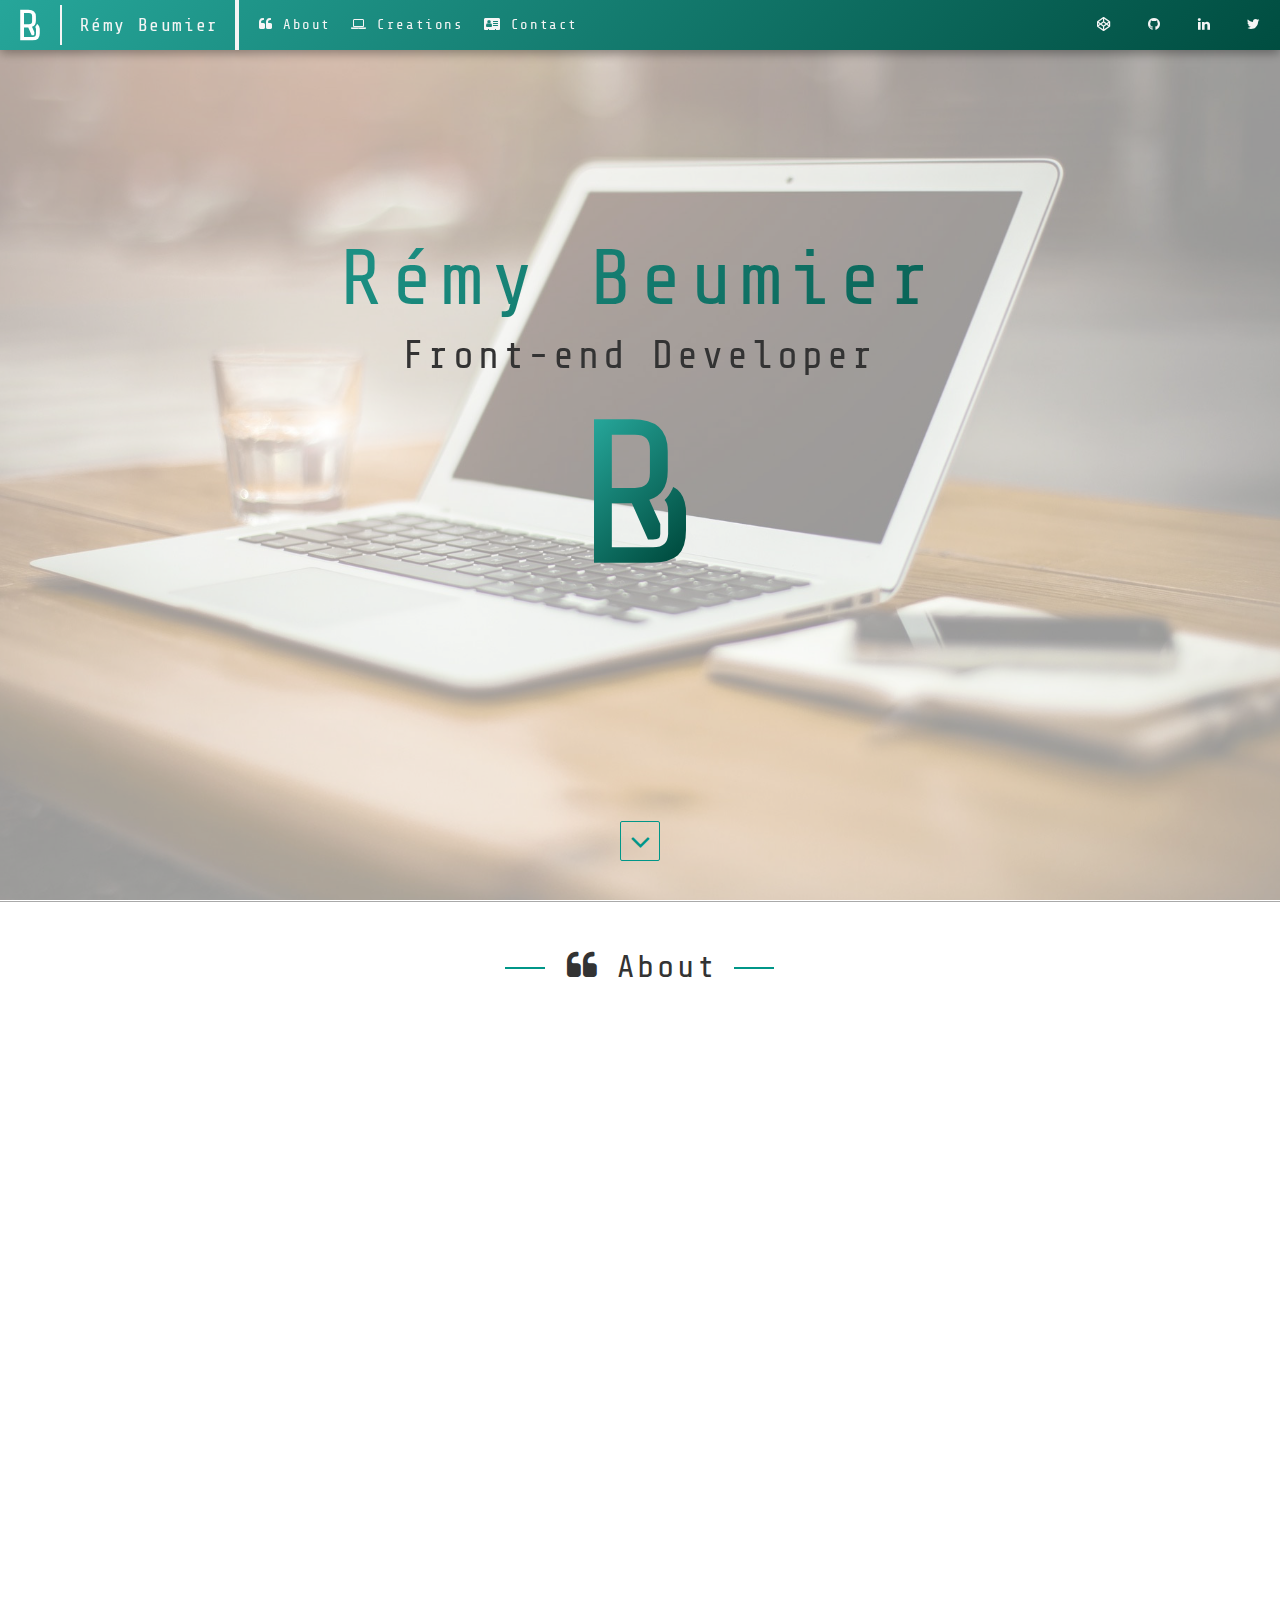
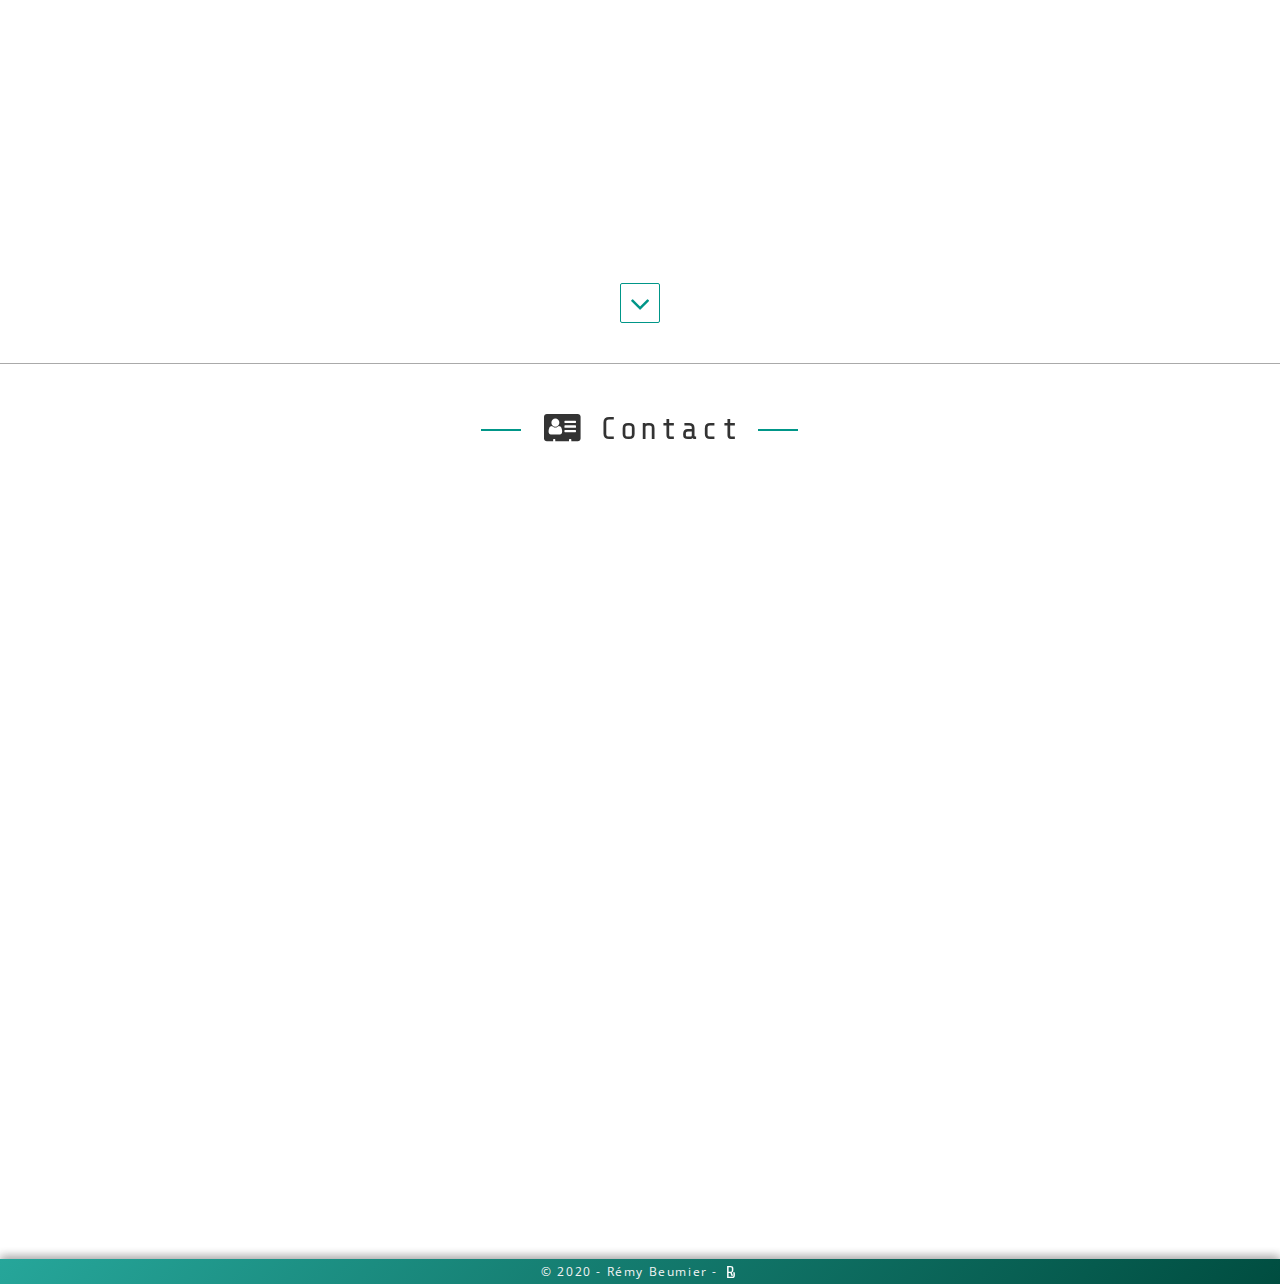
==== commit 82a68406: "on scroll animation added" ====
--- a/index.html
+++ b/index.html
@@ -46,6 +46,7 @@
   <link href="https://fonts.googleapis.com/css2?family=Open+Sans&family=Share+Tech+Mono&display=swap" rel="stylesheet">
   <link rel="stylesheet" href="https://cdn.rawgit.com/konpa/devicon/master/devicon.min.css">
   <link rel="stylesheet" href="bootstrap-grid.css">
+  <link rel="stylesheet" href="aos.css">
   <link rel="stylesheet" href="main.css">
   
   <title>Rémy Beumier | Front-end Developer</title>
@@ -93,7 +94,7 @@
     <div class="layer">
       <div class="container">
 
-        <div class="row">
+        <div class="row" data-aos="fade-down">
           <div class="col-xs-12">
             <h1>Rémy Beumier</h1>
             <p class="subtitle">Front-end Developer</p>
@@ -122,7 +123,7 @@
           <span><i class="fa fa-quote-left"></i>About</span>
         </h2>
 
-        <div class="row">
+        <div class="row" data-aos="fade-right">
           <div class="col-xs-12 col-sm-10 col-sm-offset-1 col-md-8 col-md-offset-2">
             <div class="text">
               <p class="lead">My name is Rémy, I am a Web Lover in Brussels and I focus myself on Front-end Development.</p>
@@ -173,7 +174,7 @@
         </h2>
 
         <!-- miniatures are 16:9 and screenshots taken at 1366x768 and resized to 683x384 in jpg 30% -->
-        <div class="row">
+        <div class="row" data-aos="fade-left">
           <!-- Load 0 -->
           <div class="col-xs-12 col-sm-6 col-md-4">
             <a href="https://beumsk.github.io/Projects/snake" target="_blank" title="Reach live project" rel="noreferrer noopener">
@@ -544,7 +545,7 @@
           <span><i class="fa fa-vcard"></i>Contact</span>
         </h2>
         
-        <div class="row is-flex">
+        <div class="row is-flex" data-aos="fade-right">
           <div class="col-xs-12 col-md-8">
             <div class="contact-form">
               <form id="myform" class="myform" name="contact-form">
@@ -606,6 +607,7 @@
 
 <!-- JS Scripts -->
 <script src="zenscroll-min.js"></script><!-- Manages smooth scrolling https://github.com/zengabor/zenscroll -->
+<script src="aos.js"></script><!-- Manages on scroll animation -->
 <script src="script.js"></script>
 
 </body>
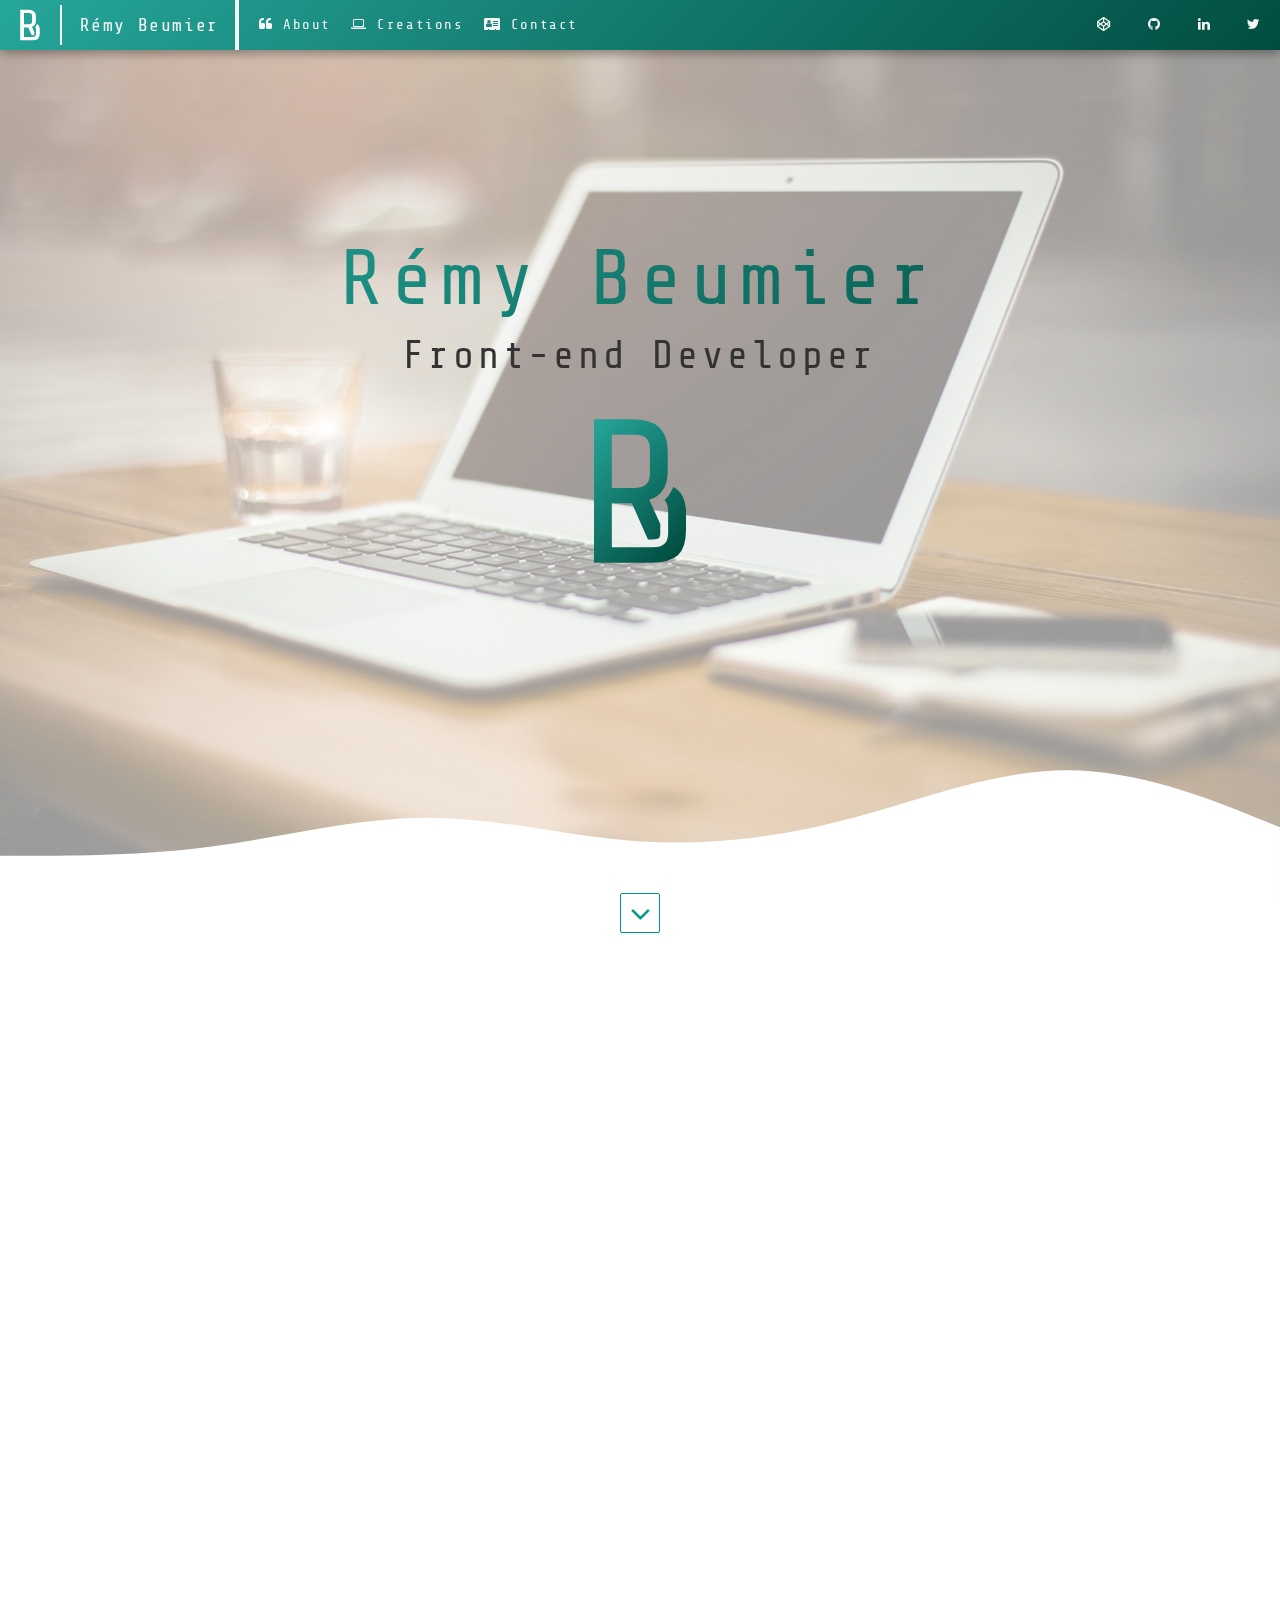
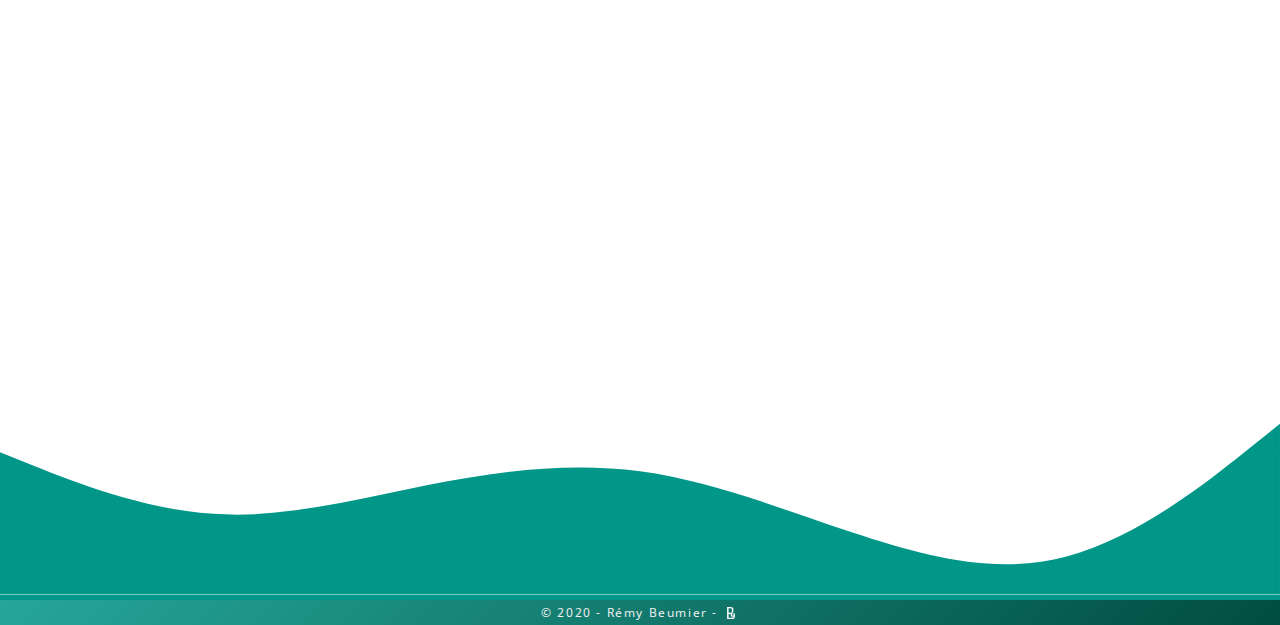
==== commit b0435b48: "missing wave svg" ====
--- a/index.html
+++ b/index.html
@@ -43,7 +43,7 @@
 
   <!-- CSS Styles -->
   <link rel="stylesheet" href="https://cdnjs.cloudflare.com/ajax/libs/font-awesome/4.7.0/css/font-awesome.min.css">
-  <link href="https://fonts.googleapis.com/css2?family=Open+Sans&family=Share+Tech+Mono&display=swap" rel="stylesheet">
+  <link rel="stylesheet" href="https://fonts.googleapis.com/css2?family=Open+Sans&family=Share+Tech+Mono&display=swap">
   <link rel="stylesheet" href="https://cdn.rawgit.com/konpa/devicon/master/devicon.min.css">
   <link rel="stylesheet" href="bootstrap-grid.css">
   <link rel="stylesheet" href="aos.css">
@@ -51,7 +51,7 @@
   
   <title>Rémy Beumier | Front-end Developer</title>
 
-  <script src="https://cdn.emailjs.com/sdk/2.2.4/email.min.js"></script>
+  <script src="https://cdn.jsdelivr.net/npm/emailjs-com@2.3.2/dist/email.min.js"></script>
   <script>
     (function(){
       emailjs.init("user_z6OXM5nDIkjUNllax5fZH");
@@ -76,9 +76,9 @@
   <!-- expandable menu on small screen or menu on bigger ones -->
   <nav class="menu hidden">
     <ul>
-      <li><a href="#about" class="int-links" title="Learn a bit about me"><i class="fa fa-quote-left"></i> About</a></li>
-      <li><a href="#creations" class="int-links" title="Check my projects"><i class="fa fa-laptop"></i> Creations</a></li>
-      <li><a href="#contact" class="int-links" title="Find my contact info"><i class="fa fa-vcard"></i> Contact</a></li>
+      <li><a href="#about-anchor" class="int-links" title="Learn a bit about me"><i class="fa fa-quote-left"></i> About</a></li>
+      <li><a href="#creations-anchor" class="int-links" title="Check my projects"><i class="fa fa-laptop"></i> Creations</a></li>
+      <li><a href="#contact-anchor" class="int-links" title="Find my contact info"><i class="fa fa-vcard"></i> Contact</a></li>
       
       <li><a href="https://twitter.com/beumsk" class="ext-links" target="_blank" title="Reach my Twitter" rel="noreferrer noopener"><i class="fa fa-twitter"></i></a></li>
       <li><a href="https://www.linkedin.com/in/remybeumier/" class="ext-links" target="_blank" title="Reach my LinkedIn" rel="noreferrer noopener"><i class="fa fa-linkedin"></i></a></li>
@@ -110,6 +110,10 @@
         </div>
 
       </div>
+
+      <svg class="waves up" xmlns="http://www.w3.org/2000/svg" viewBox="0 0 1440 320" style="box-shadow: #fff 0 50px 0 48px;">
+        <path fill="#fff" fill-opacity="1" d="M0,192L40,192C80,192,160,192,240,181.3C320,171,400,149,480,149.3C560,149,640,171,720,176C800,181,880,171,960,149.3C1040,128,1120,96,1200,96C1280,96,1360,128,1400,144L1440,160L1440,320L1400,320C1360,320,1280,320,1200,320C1120,320,1040,320,960,320C880,320,800,320,720,320C640,320,560,320,480,320C400,320,320,320,240,320C160,320,80,320,40,320L0,320Z"></path>
+      </svg>
     </div>
   </section>
 
@@ -117,13 +121,13 @@
   <!-- ABOUT SECTION; small presentation -->
   <section id="about" class="back-fixed">
     <div class="layer">
-      <div class="container">
+      <div id="about-anchor" class="container" data-aos="fade-right">
 
         <h2 class="section-title">
           <span><i class="fa fa-quote-left"></i>About</span>
         </h2>
 
-        <div class="row" data-aos="fade-right">
+        <div class="row">
           <div class="col-xs-12 col-sm-10 col-sm-offset-1 col-md-8 col-md-offset-2">
             <div class="text">
               <p class="lead">My name is Rémy, I am a Web Lover in Brussels and I focus myself on Front-end Development.</p>
@@ -139,6 +143,8 @@
                 <a href="https://codecademy.com" target="_blank" title="Reach codecademy.com" rel="noreferrer noopener">CodeCademy</a>.
               </p>
 
+              <img src="img/developer-thinking.svg" alt="Developer thinking svg">
+
               <p>I now code everyday for a living and a hobby in Brussels with the powerful trio <strong>HTML</strong>, <strong>CSS</strong> and <strong>Javascript</strong>, as well as some additional frameworks and libraries such as <strong>Bootstrap</strong>, <strong>Sass</strong> and <strong>jQuery</strong>.</p>
 
               <p>Have a look at my resume <a href="remy-beumier-resume.html" class="cta" target="_blank" title="Open my resume online">Online</a> or <a href="remy-beumier-resume.pdf" class="cta" target="_blank" download="" title="Download my resume">Download it</a>.</p>
@@ -167,14 +173,18 @@
   <!-- CREATIONS SECTION; creations and skills presented  -->
   <section id="creations" class="back-fixed">
     <div class="layer">
-      <div class="container">
+      <svg class="waves down" xmlns="http://www.w3.org/2000/svg" viewBox="0 0 1440 320">
+        <path fill="#fff" fill-opacity="1" d="M0,160L60,165.3C120,171,240,181,360,181.3C480,181,600,171,720,186.7C840,203,960,245,1080,250.7C1200,256,1320,224,1380,208L1440,192L1440,320L1380,320C1320,320,1200,320,1080,320C960,320,840,320,720,320C600,320,480,320,360,320C240,320,120,320,60,320L0,320Z"></path>
+      </svg>
+
+      <div id="creations-anchor" class="container" data-aos="fade-left">
 
         <h2 class="section-title">
           <span><i class="fa fa-laptop"></i>Creations</span>
         </h2>
 
         <!-- miniatures are 16:9 and screenshots taken at 1366x768 and resized to 683x384 in jpg 30% -->
-        <div class="row" data-aos="fade-left">
+        <div class="row">
           <!-- Load 0 -->
           <div class="col-xs-12 col-sm-6 col-md-4">
             <a href="https://beumsk.github.io/Projects/snake" target="_blank" title="Reach live project" rel="noreferrer noopener">
@@ -532,6 +542,10 @@
         </div>
 
       </div>
+
+      <svg class="waves up" xmlns="http://www.w3.org/2000/svg" viewBox="0 0 1440 320" style="box-shadow: #fff 0 50px 0 48px;">
+        <path fill="#fff" fill-opacity="1" d="M0,256L48,250.7C96,245,192,235,288,197.3C384,160,480,96,576,106.7C672,117,768,203,864,218.7C960,235,1056,181,1152,138.7C1248,96,1344,64,1392,48L1440,32L1440,320L1392,320C1344,320,1248,320,1152,320C1056,320,960,320,864,320C768,320,672,320,576,320C480,320,384,320,288,320C192,320,96,320,48,320L0,320Z"></path>
+      </svg>
     </div>
   </section>
 
@@ -539,13 +553,13 @@
   <!-- CONTACT SECTION; form, contact info and CV to download -->
   <section id="contact" class="back-fixed">
     <div class="layer">
-      <div class="container">
+      <div id="contact-anchor" class="container" data-aos="fade-right">
 
         <h2 class="section-title">
           <span><i class="fa fa-vcard"></i>Contact</span>
         </h2>
         
-        <div class="row is-flex" data-aos="fade-right">
+        <div class="row is-flex">
           <div class="col-xs-12 col-md-8">
             <div class="contact-form">
               <form id="myform" class="myform" name="contact-form">
@@ -586,6 +600,10 @@
         </div>
 
       </div>
+
+      <svg class="waves up" xmlns="http://www.w3.org/2000/svg" viewBox="0 0 1440 320" style="box-shadow: #009688 0 50px 0 48px;">
+        <path fill="#009688" fill-opacity="1" d="M0,160L40,176C80,192,160,224,240,229.3C320,235,400,213,480,197.3C560,181,640,171,720,181.3C800,192,880,224,960,250.7C1040,277,1120,299,1200,277.3C1280,256,1360,192,1400,160L1440,128L1440,320L1400,320C1360,320,1280,320,1200,320C1120,320,1040,320,960,320C880,320,800,320,720,320C640,320,560,320,480,320C400,320,320,320,240,320C160,320,80,320,40,320L0,320Z"></path>
+      </svg>
     </div>
   </section>
 </main>
@@ -605,9 +623,11 @@
   <p>&copy; 2020 - Rémy Beumier - <img src="img/logo-white.svg" alt="Rémy Beumier's logo"></p>
 </footer>
 
-<!-- JS Scripts -->
-<script src="zenscroll-min.js"></script><!-- Manages smooth scrolling https://github.com/zengabor/zenscroll -->
-<script src="aos.js"></script><!-- Manages on scroll animation -->
+<!-- Manages smooth scrolling https://github.com/zengabor/zenscroll -->
+<script src="zenscroll-min.js"></script>
+<!-- Manages on scroll animation -->
+<script src="aos.js"></script>
+<!-- Site specific script -->
 <script src="script.js"></script>
 
 </body>
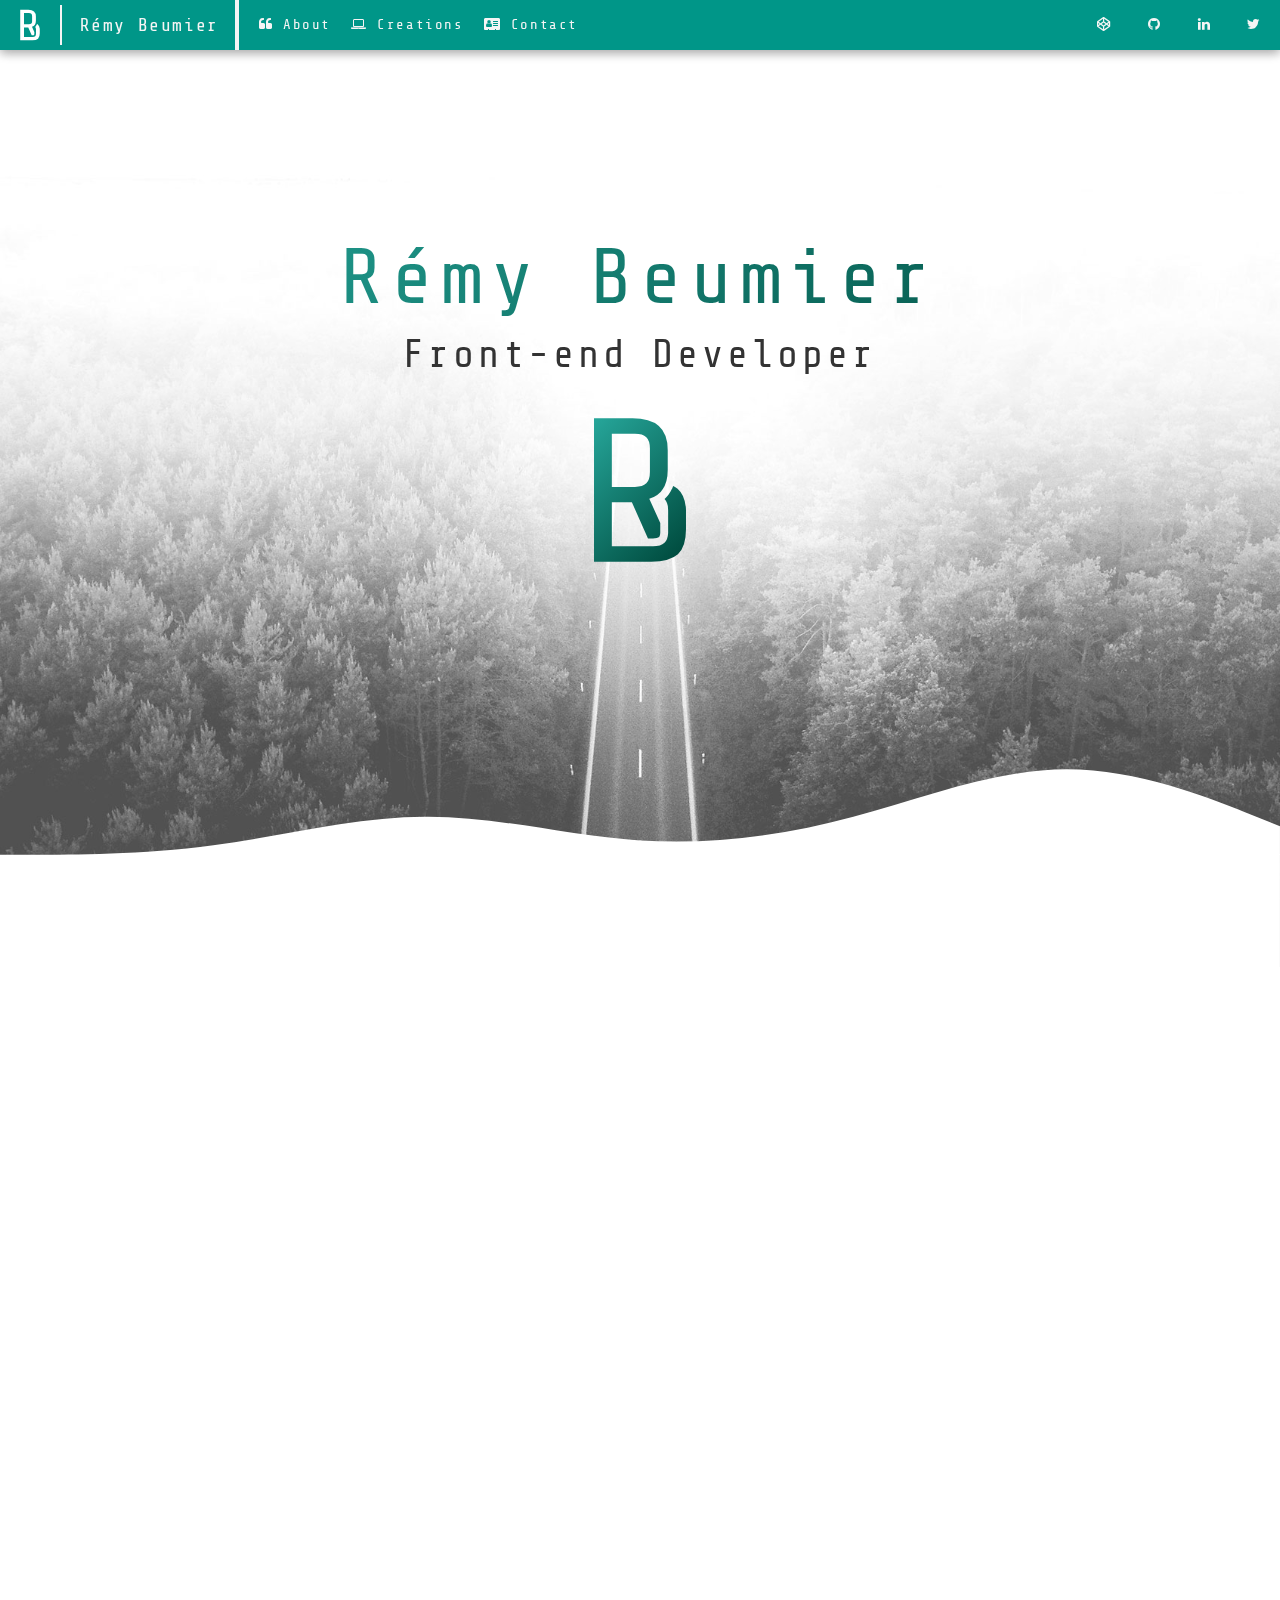
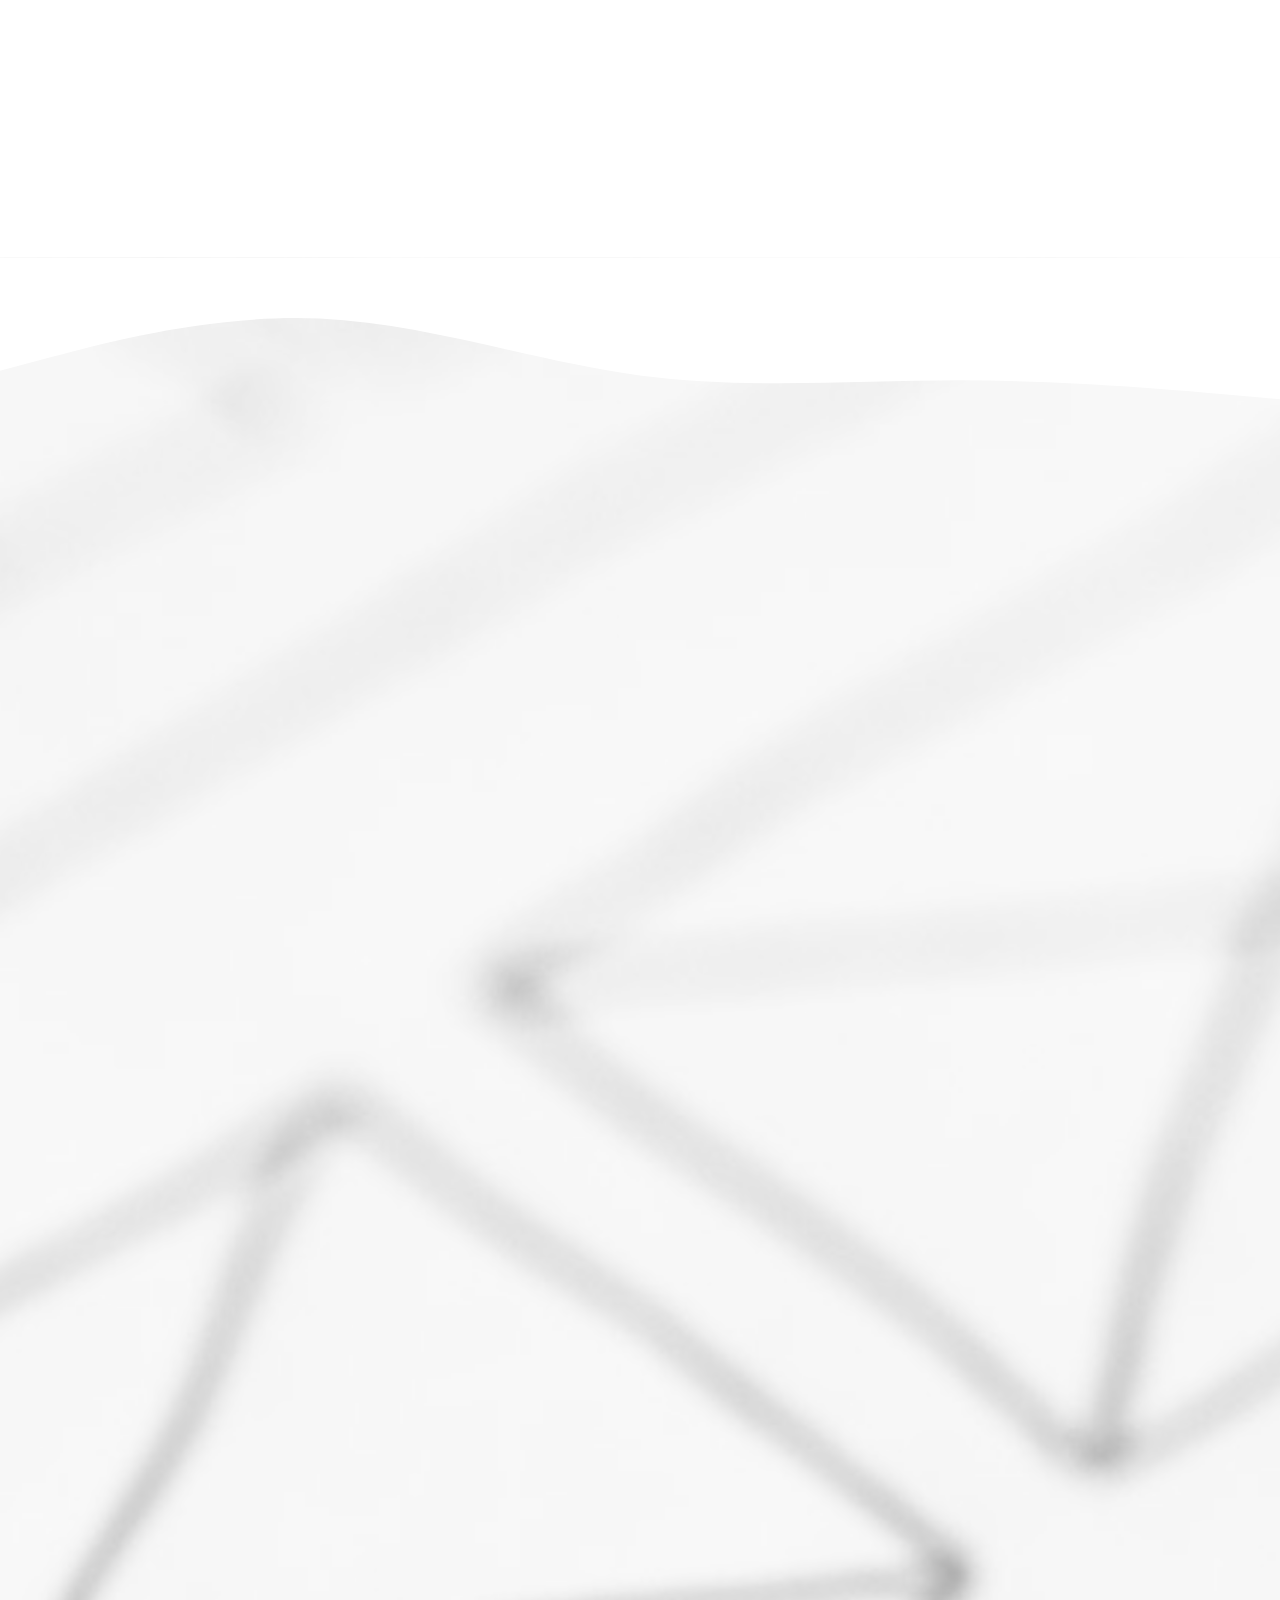
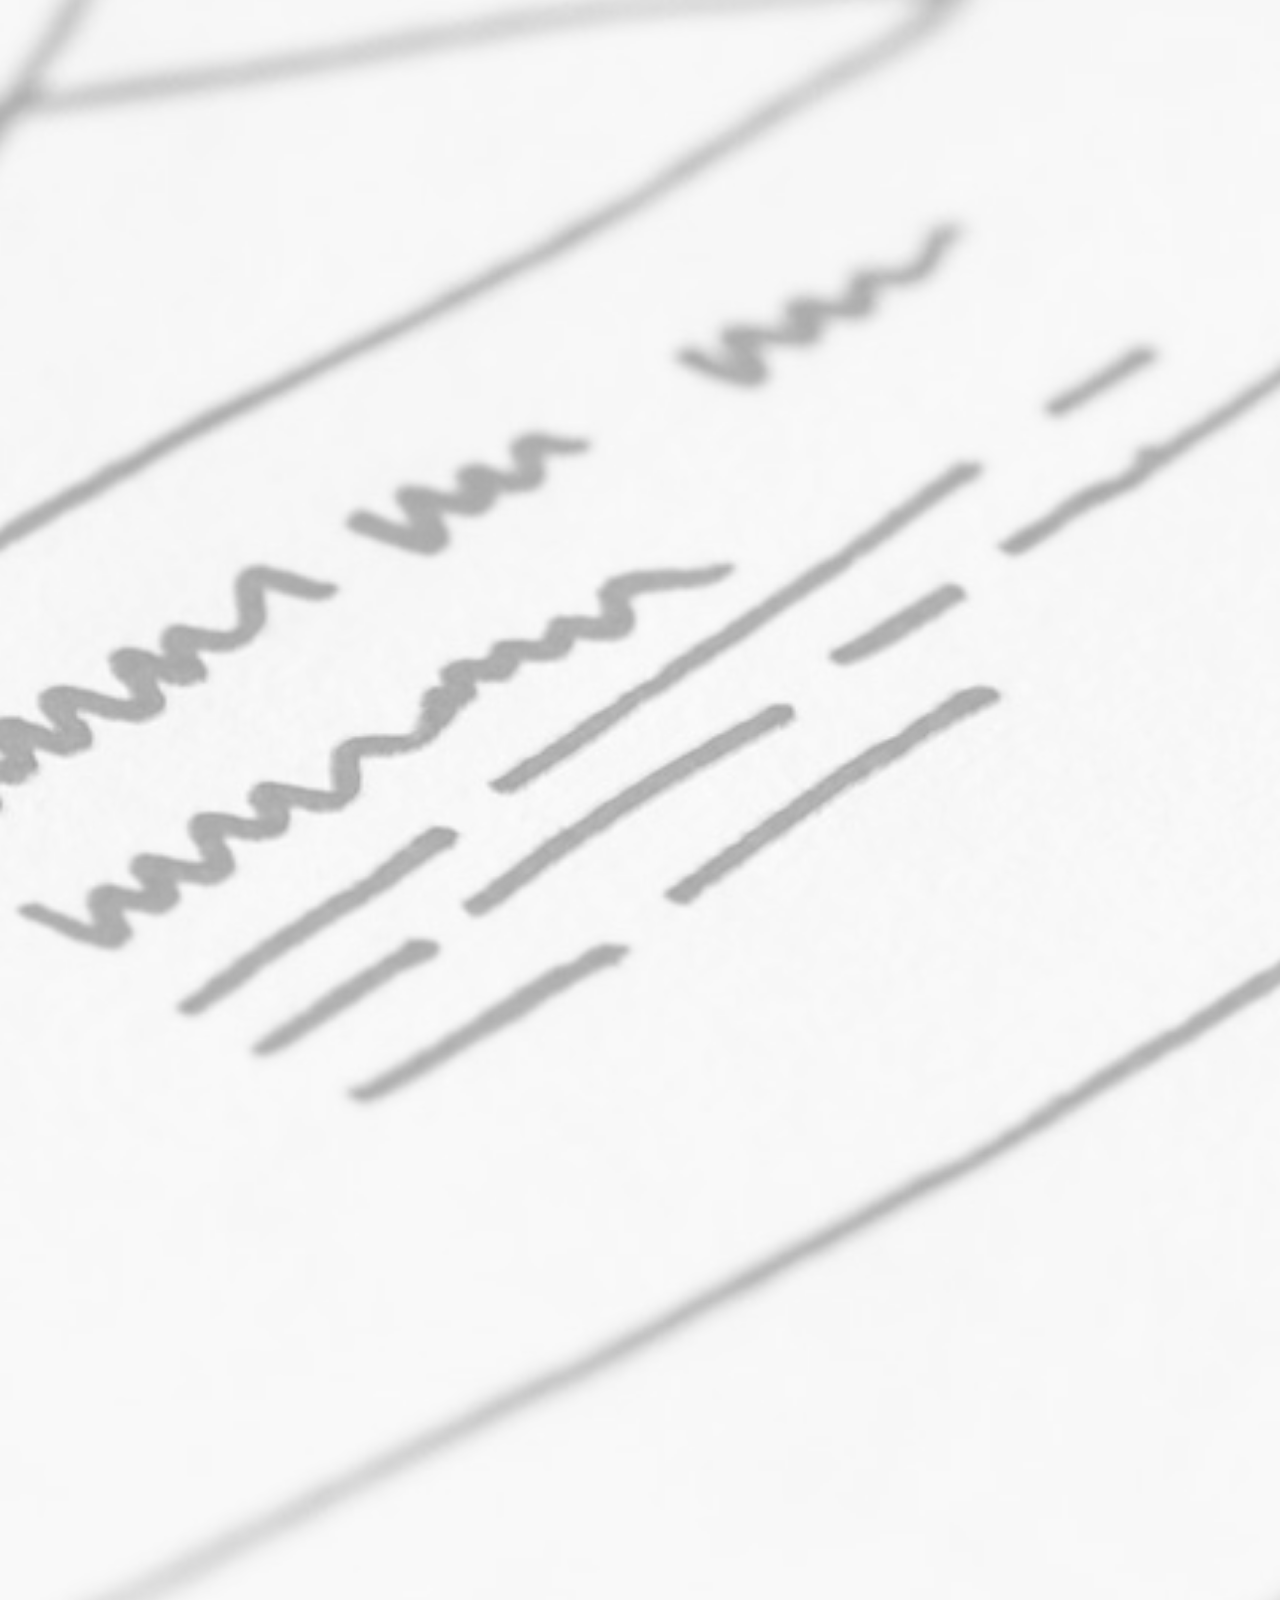
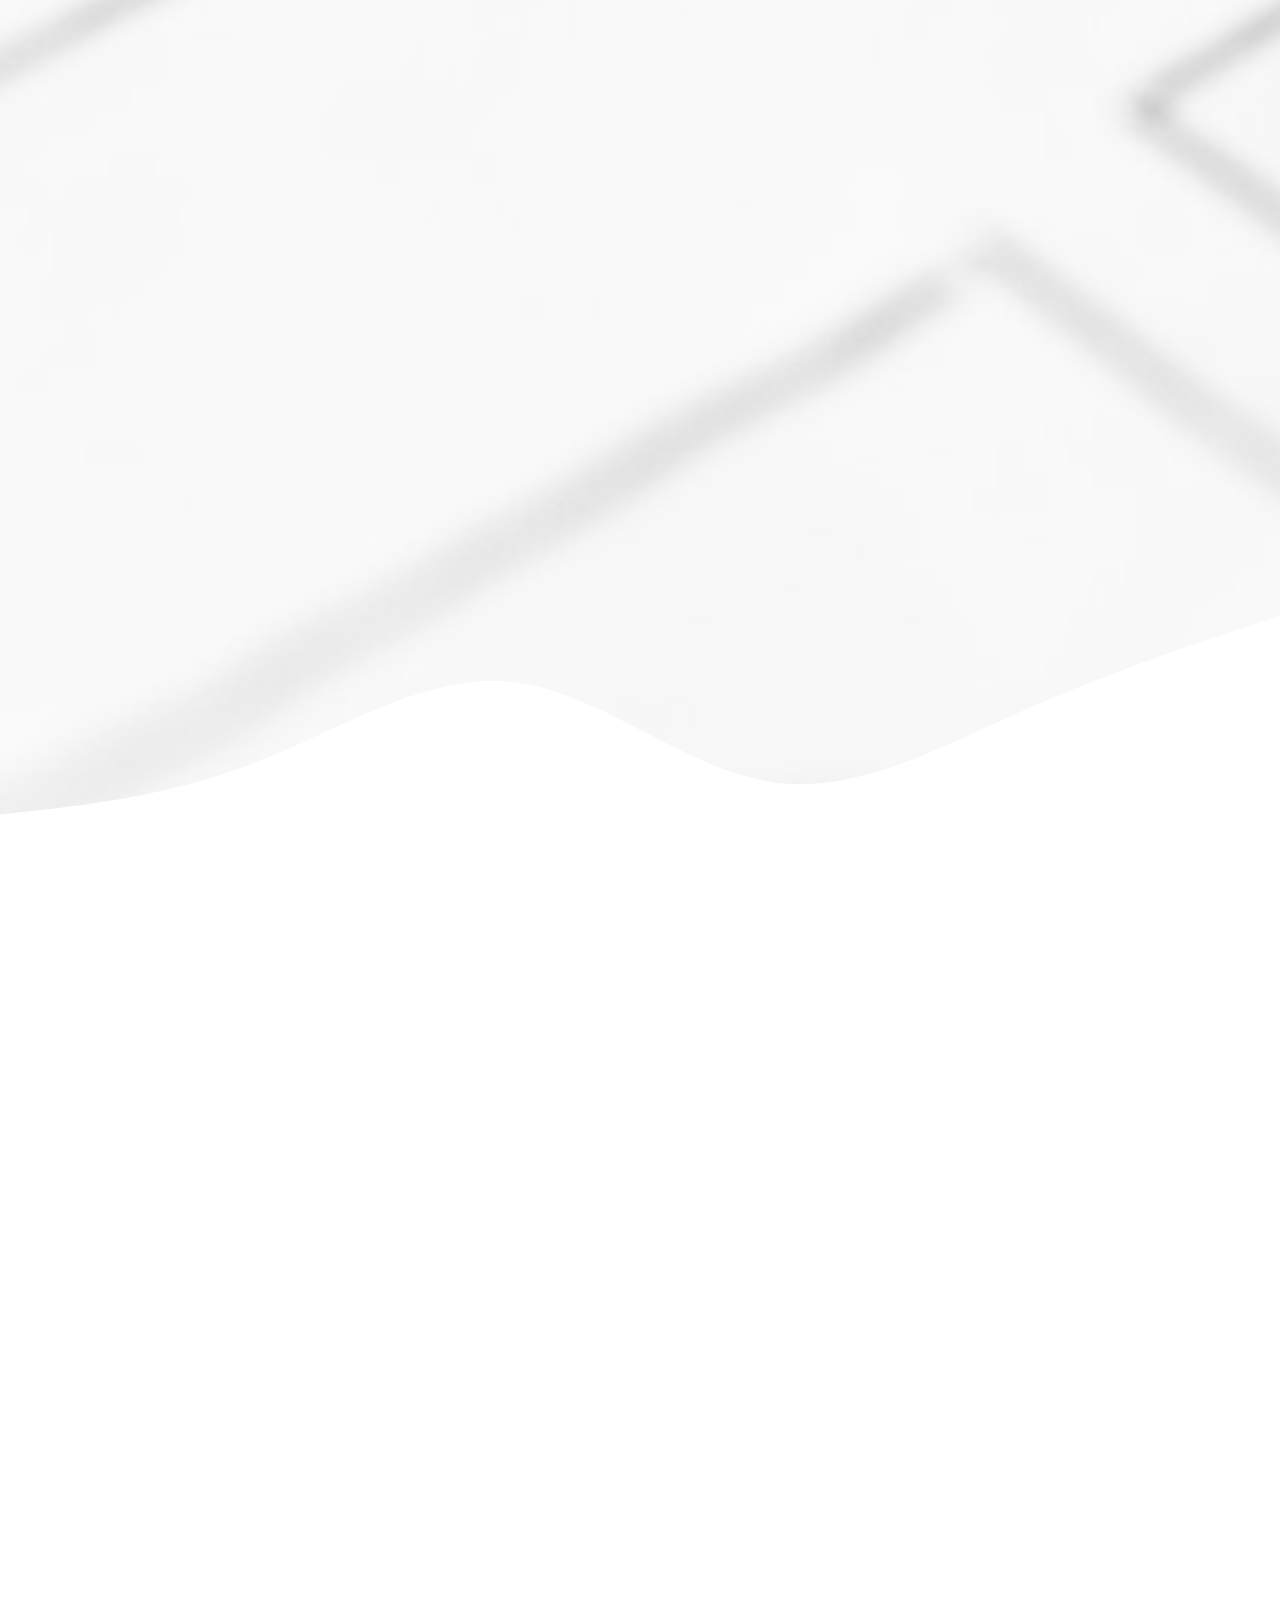
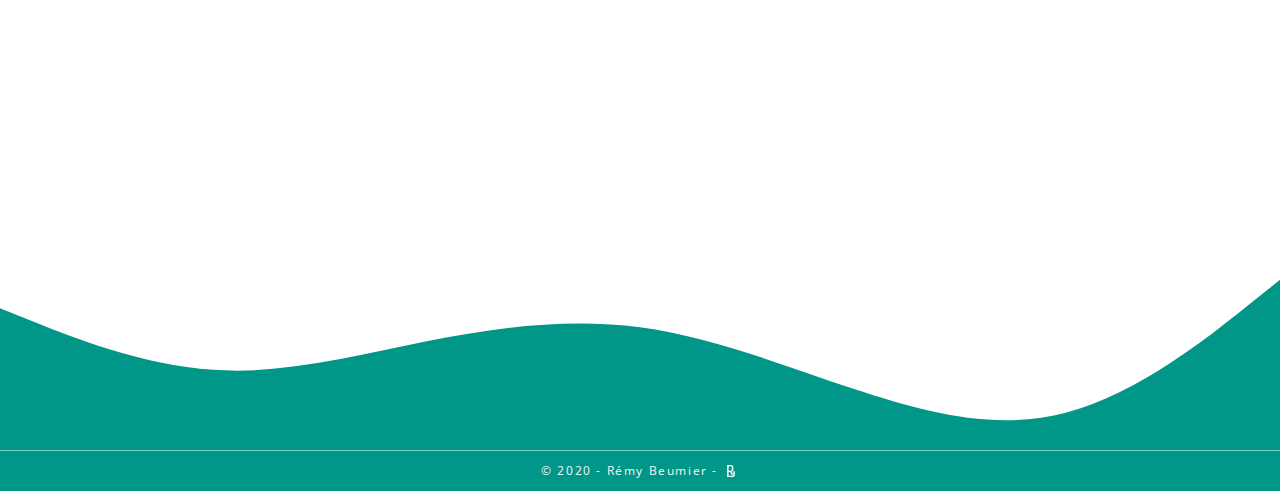
==== commit c0d1a3c4: "no script page fix" ====
--- a/index.html
+++ b/index.html
@@ -57,6 +57,25 @@
       emailjs.init("user_z6OXM5nDIkjUNllax5fZH");
     })();
   </script>
+  <!-- if no script allowed, disable AOS and show all creations from start -->
+  <noscript>
+    <style type="text/css">
+      [data-aos] {
+        opacity: 1 !important;
+        transform: translate(0) scale(1) !important;
+      }
+      #creations .load-1.hidden, #creations .load-2.hidden {
+        height: auto;
+        opacity: 1;
+      }
+      .more a.hidden {
+        display: inline;
+      }
+      .more button {
+        display: none;
+      }
+    </style>
+  </noscript>
 </head>
 
 
@@ -530,6 +549,7 @@
           <div class="col-xs-12">
             <div class="more">
               <button title="Click for more projects" style="-webkit-appearance: button;">More creations</button>
+              <a class="hidden" href='https://codepen.io/beumsk/pens/public/' target='_blank' rel='noreferrer noopener'>More creations on Codepen</a>
             </div>
           </div>
         </div>
--- a/main.css
+++ b/main.css
@@ -17,25 +17,25 @@
 }
 
 body {
+  min-width: 280px;
   font-family: "Open Sans", Helvetica, sans-serif;
   font-size: 16px;
   color: #333;
-  min-width: 280px;
 }
 
 
 
 /* HEADER; navigation bar */
 header {
+  position: fixed;
+  z-index: 100;
+  width: 100%;
+  min-width: 280px;
+  font-family: "Share Tech Mono", Arial, sans-serif;
+  letter-spacing: 0.1em;
   background-color: #009688;
-  background-image: linear-gradient(135deg, #26a69a, #004d40);
+  /* background-image: linear-gradient(135deg, #26a69a, #004d40); */
   box-shadow: 0 3px 10px rgba(0, 0, 0, 0.23), 0 3px 10px rgba(0, 0, 0, 0.16);
-  position: fixed; 
-  width: 100%;
-  min-width: 280px;
-  letter-spacing: 0.1em;
-  z-index: 100;
-  font-family: "Share Tech Mono", Arial, sans-serif;
 }
 
 .menu li a {
@@ -53,30 +53,30 @@
 }
 
 .menu ul {
+  display: block;
   list-style-type: none;
-  display: block;
 }
 
 .menu a, 
 .main-header a {
+  padding: 0 10px;
+  line-height: 50px;
   text-decoration: none;
   color: #f5f5f5;
-  padding: 0 10px;
-  line-height: 50px;
 }
 @media only screen and (min-width: 768px) {
   .menu a, 
   .main-header a {
+    margin: auto 10px;
     padding: 0;
-    margin: auto 10px;
   }
 }
 
 .menu a {
-  transition: background 1s ease, color 0.5s ease;
-  cursor: pointer;
   position: relative;
   font-size: 14px;
+  cursor: pointer;
+  transition: background 1s ease, color 0.5s ease;
 }
 @media only screen and (min-width: 768px) {
   .menu a.active:before {
@@ -87,22 +87,22 @@
 
 .menu a:hover,
 .menu a:focus {
+  color: #004d40;
   background-color: rgba(256, 256, 256, 0.5);
-  color: #004d40;
 }
 @media only screen and (min-width: 768px) {
   .menu a:hover,
   .menu a:focus {
+    color: #f5f5f5;
     background-color: transparent;
-    color: #f5f5f5;
   }
   .menu a:before {
     content: "";
     position: absolute;
+    left: 0;
+    bottom: 10px;
     width: 100%;
     height: 2px;
-    bottom: 10px;
-    left: 0;
     background-color: #f5f5f5;
     -webkit-transform: scaleX(0);
             transform: scaleX(0);
@@ -118,9 +118,9 @@
 }
 
 .main-header {
+  height: 50px;
+  line-height: 50px;
   font-size: 18px;
-  line-height: 50px;
-  height: 50px;
 }
 @media only screen and (min-width: 768px) { 
   .main-header {
@@ -141,13 +141,13 @@
 }
 
 .main-header img {
-  vertical-align: middle;
   position: relative;
   top: -2px;
   height: 40px;
   padding-right: 10px;
   border: none;
   border-right: solid #f5f5f5 2px;
+  vertical-align: middle;
 }
 
 .menu .ext-links {
@@ -181,15 +181,15 @@
 
 /* sections h2 titles */
 .section-title {
-  color: #333;
+  position: relative;
   margin: 20px 0;
+  line-height: 50px;
+  text-align: center;
   font-family: "Share Tech Mono", Arial, sans-serif;
-  line-height: 50px;
   font-size: 28px;
   font-weight: 400;
   letter-spacing: 0.1em;
-  position: relative;
-  text-align: center;
+  color: #333;
 }
 @media only screen and (min-width: 768px) {
   .section-title {
@@ -201,6 +201,7 @@
 .section-title span {
   padding-left: 15px;
   padding-right: 10px;
+  text-shadow: 0 0 2px white;
 }
 
 .section-title span i {
@@ -210,10 +211,11 @@
 .section-title::before,
 .section-title::after {
   content: "";
+  position: absolute;
   bottom: 23px;
   width: 20px;
-  position: absolute;
   border-bottom: solid #009688 2px;
+  box-shadow: white 0 0 2px;
 }
 
 #about .section-title::before { left: calc(50% - 101px); }
@@ -250,29 +252,62 @@
 }
 @media only screen and (min-width: 768px) {
   .back-fixed {
-    background-attachment: fixed;
+    /* background-attachment: fixed; */
   }
 }
 @media all and (-ms-high-contrast: none), (-ms-high-contrast: active) {
   .back-fixed {
-    background-attachment: local;
-  }
-}
-
-section {
-  border-top: solid #aaa 1px;
+    /* background-attachment: local; */
+  }
 }
 
 section > .layer {
   position: relative;
-  background-color: rgba(256, 256, 256, 0.8);
-}
-
-
+}
+
+section .container {
+  z-index: 20;
+  min-height: 50vh;
+}
+
+svg.waves {
+  z-index: 10;
+  min-width: 1000px;
+  height: auto;
+}
+svg.waves.up {
+  margin-bottom: -5px;
+}
+svg.waves.down {
+  transform: rotate(180deg);
+}
+
+/* hide svg in IE9,10,11 */
+@media screen and (min-width:0\0) {
+  svg.waves {
+    display: none;
+  }
+  section .container {
+    padding-bottom: 40px;
+  }
+  #creations .container {
+    padding-bottom: 80px;
+  }
+}
+@media all and (-ms-high-contrast: none), (-ms-high-contrast: active) {
+  svg.waves {
+    display: none;
+  }
+  section .container {
+    padding-bottom: 20px;
+  }
+}
 
 /* Next section link */
 .next-section {
+  display: none;
   position: absolute;
+  z-index: 90;
   bottom: 0;
   left: 0;
   right: 0;
@@ -281,14 +316,14 @@
 
 .next-section a {
   display: block;
+  width: 40px;
+  height: 40px;
+  margin: auto;
   border: solid 1px #009688;
   border-radius: 2px;
-  margin: auto;
-  color: #009688;
-  height: 40px;
+  text-align: center;
+  color: #009688;
   transition: box-shadow 1s ease, color 1s ease;
-  width: 40px;
-  text-align: center;
 }
 
 .next-section a:hover,
@@ -298,8 +333,8 @@
 }
 
 .next-section a i {
+  line-height: 40px;
   font-size: 32px;
-  line-height: 40px;
 }
 
 
@@ -312,14 +347,14 @@
 
 /* HOME SECTION; name, function and logo */
 #home {
-  background-image: url("img/office.jpg");
+  background-image: url("img/road.jpg");
 }
 
 #home > .layer {
-  background-color: rgba(256, 256, 256, 0.6);
+  min-height: 100vh;
   padding-top: 26vh;
-  min-height: 100vh;
   font-family: "Share Tech Mono", Arial, sans-serif;
+  background-color: rgba(256, 256, 256, 0.2);
 }
 
 #home h1 {
@@ -367,9 +402,9 @@
 
 #home img {
   display: block;
-  padding: 20px 0 100px 0;
   width: 120px;
   margin: auto;
+  padding: 20px 0;
 }
 @media only screen and (min-width: 768px) {
   #home img {
@@ -383,7 +418,7 @@
 
 /* ABOUT SECTION; presentation text */
 #about {
-  background-image: url("img/road.jpg");
+  
 }
 
 #about > .layer {
@@ -391,15 +426,20 @@
 }
 
 #about .text {
-  padding-bottom: 130px;
   text-shadow: 0 0 5px white;
 }
 
+#about .text img {
+  width: 100%;
+  height: auto;
+  padding: 20px;
+}
+
 #about .text .lead {
-  color: #009688;
+  padding-top: 0;
+  font-size: 20px;
   text-shadow: 0 0 1px #f5f5f5;
-  font-size: 20px;
-  padding-top: 0;
+  color: #009688;
 }
 
 #about .text p {
@@ -415,8 +455,8 @@
 
 #about .text strong,
 #about .text a {
-  color: #009688;
   text-shadow: none;
+  color: #009688;
 }
 
 #about .text a:hover {
@@ -424,21 +464,22 @@
 }
 
 #about .text a.cta {
-  color: #009688;
+  margin: 0;
   padding: 0 5px;
-  margin: 0;
   border: solid 1px #009688;
   border-radius: 2px;
+  white-space: nowrap;
   text-decoration: none;
   text-shadow: none;
+  color: #009688;
+  cursor: pointer;
   transition: box-shadow 1s ease, color 1s ease;
-  cursor: pointer;
 }
 
 #about .text a.cta:hover,
 #about .text a.cta:focus {
+  color: #f5f5f5;
   box-shadow: inset 0 0 0 1em #009688;
-  color: #f5f5f5;
 }
 
 
@@ -450,13 +491,14 @@
 
 #creations > .layer {
   min-height: calc(100vh - 50px);
+  background-color: rgba(256, 256, 256, 0.6);
 }
 
 #creations figure {
   position: relative;
   margin-bottom: 20px;
-  border-radius: 2px;
   border: solid 1px rgba(0,0,0,0.2);
+  border-radius: 2px;
   overflow: hidden;
 }
 
@@ -471,11 +513,11 @@
 
 #creations .load-1.hidden,
 #creations .load-2.hidden {
-  opacity: 0;
+  display: block;
   height: 0;
   margin-bottom: 0;
   border: none;
-  display: block;
+  opacity: 0;
 }
 
 #creations a:hover figure img,
@@ -485,8 +527,8 @@
 }
 
 #creations .creas {
-  width: 100%;
   display: block;
+  width: 100%;
   border: none;
   border-radius: 2px;
   transition: -webkit-filter 0.5s;
@@ -494,19 +536,18 @@
 }
 
 #creations figcaption {
-  border-top: solid 1px rgba(0,0,0,0.2);
   position: absolute;
-  text-align: center;
   bottom: 0px;
+  width: 100%;
+  height: 40px;
   margin: 0;
   padding: 0 10px;
-  width: 100%;
+  border-top: solid 1px rgba(0,0,0,0.2);
+  border-radius: 0 0 2px 2px;
+  text-align: center;
   color: #333;
   background-color: rgba(256,256,256,0.9);
-  height: 40px;
-  border-radius: 0 0 2px 2px;
   transition: all 0.5s ease-in-out;
-  /*overflow-y: auto;*/
 }
 
 #creations a:hover figure figcaption,
@@ -515,20 +556,19 @@
 }
 
 #creations figcaption p {
+  margin-bottom: 10px;
   line-height: 32px;
-  margin-bottom: 10px;
 }
 
 #creations figcaption .lead {
+  border-bottom: solid 1px;
+  line-height: 40px;
   font-size: 20px;
   letter-spacing: 0.1em;
-  line-height: 40px;
-  border-bottom: solid 1px;
 }
 
 #creations .more {
   padding-top: 0;
-  padding-bottom: 130px;
   text-align: center;
 }
 @media only screen and (min-width: 992px) {
@@ -539,24 +579,24 @@
 
 #creations .more button,
 #creations .more a {
+  position: relative;
   margin: auto;
-  background-color: white;
-  position: relative;
-  color: #009688;
   padding: 10px 20px;
   border: 1px #009688 solid;
   border-radius: 2px;
-  transition: box-shadow 1s ease, color 1s ease;
   font-size: 16px;
   text-decoration: none;
+  color: #009688;
+  background-color: white;
+  transition: box-shadow 1s ease, color 1s ease;
 }
 
 #creations .more button:hover,
 #creations .more a:hover,
 #creations .more button:focus,
 #creations .more a:focus {
+  color: #f5f5f5;
   box-shadow: inset 0 0 0 2em #009688;
-  color: #f5f5f5;
   cursor: pointer;
 }
 
@@ -564,22 +604,21 @@
 
 /* CONTACT SECTION; form, info */
 #contact {
-  position: relative;
-  background-image: url("img/phone.jpg");
+  
 }
 
 #contact > .layer {
-  min-height: calc(100vh - 75px);
+  min-height: calc(100vh - 90px);
+  overflow: hidden;
 }
 
 #contact .contact-form {
   width: 100%;
   min-height: 25vh;
-  background-color: rgba(256, 256, 256, 0.8);
   margin-bottom: 20px;
+  padding: 15px;
   border-radius: 2px;
   border: solid 1px rgba(0,0,0,0.2);
-  padding: 15px;
 }
 @media only screen and (min-width: 992px) {
   #contact .contact-form {
@@ -591,22 +630,17 @@
   width: 100%;
 }
 
-#contact form legend {
-  color: #009688;
-  font-size: 20px;
-}
-
 .contact-form input, 
 .contact-form textarea {
   width: 100%;
+  box-sizing: border-box;
   padding: 10px 20px;
   margin: 8px 0;
   border: 1px solid #ccc;
   border-radius: 2px;
-  box-sizing: border-box;
+  font-family: "Open Sans", Helvetica, sans-serif;
   resize: none;
   transition: box-shadow 0.7s ease;
-  font-family: "Open Sans", Helvetica, sans-serif;
 }
 
 .contact-form textarea {
@@ -635,36 +669,35 @@
 
 .contact-form input[type="submit"] {
   width: 100%;
-  background-color: white;
-  color: #009688;
+  margin: 24px 0 0 0;
   padding: 8px 20px;
-  margin: 24px 0 0 0;
   border: none;
   border: 1px solid #009688;
   border-radius: 2px;
+  font-size: 16px;
+  color: #009688;
+  background-color: white;
+  box-shadow: none;
   cursor: pointer;
-  font-size: 16px;
   transition: box-shadow 1s ease, color 1s ease;
-  box-shadow: none;
 }
 
 .contact-form input[type="submit"]:hover,
 .contact-form input[type="submit"]:focus {
+  color: #f5f5f5;
   box-shadow: inset 0 0 0 3em #009688;
-  color: #f5f5f5;
 }
 
 #contact .contact-info {
   width: 100%;
   height: 100%;
   min-height: 25vh;
-  background-color: rgba(256, 256, 256, 0.8);
   margin-bottom: 20px;
-  color: #009688;
-  border-radius: 2px;
+  padding: 15px;
   border: solid 1px rgba(0,0,0,0.2);
-  padding: 15px;
+  border-radius: 2px;
   text-align: center;
+  color: #009688;
 }
 @media only screen and (min-width: 992px) {
   #contact .contact-info {
@@ -682,15 +715,15 @@
 }
 
 .contact-info img {
+  width: 120px;
   padding: 0 0 10px 0;
-  width: 120px;
   border-radius: 2px;
 }
 
 .contact-info .lead {
-  color: #009688;
+  font-size: 20px;
   text-shadow: 0 0 1px #f5f5f5;
-  font-size: 20px;
+  color: #009688;
 }
 
 .contact-info p {
@@ -702,17 +735,17 @@
 }
 
 .contact-info a {
-  color: #009688;
   padding: 20px 18px 8px;
+  border-bottom: solid 2px transparent;
+  color: #009688;
+  cursor: pointer;
   transition: color 0.7s ease;
-  border-bottom: solid 2px transparent;
-  cursor: pointer;
 }
 
 .contact-info a:hover,
 .contact-info a:focus {
+  border-bottom: solid 2px #004d40;
   color: #004d40;
-  border-bottom: solid 2px #004d40;
 }
 
 
@@ -724,11 +757,12 @@
   bottom: 0;
   left: 0;
   right: 0;
+  border-top: solid 1px rgba(256, 256, 256, 0.4);
   min-width: 280px;
+  font-size: 14px;
+  color: #f5f5f5;
   background-color: #009688;
-  background-image: linear-gradient(135deg, #26a69a, #004d40);
-  color: #f5f5f5;
-  font-size: 14px;
+  /* background-image: linear-gradient(135deg, #26a69a, #004d40); */
 }
 
 @media only screen and (min-width: 768px) {
@@ -738,15 +772,15 @@
 }
 
 .bottom-nav ul {
-  list-style-type: none;
   display: flex;
   flex-direction: row;
   justify-content: space-around;
+  list-style-type: none;
 }
 
 .bottom-nav a {
+  text-decoration: none;
   color: #f5f5f5;
-  text-decoration: none;
 }
 
 .bottom-nav i {
@@ -761,14 +795,15 @@
 
 /* FOOTER SECTION; at bottom */
 footer {
+  z-index: 100;
+  width: 100%;
+  margin-bottom: 34px;
+  text-align: center;
+  letter-spacing: 0.1em;
+  color: #f5f5f5;
   background-color: #009688;
-  background-image: linear-gradient(135deg, #26a69a, #004d40);
-  text-align: center;
-  color: #f5f5f5;
-  box-shadow: 0 -3px 10px rgba(0, 0, 0, 0.23), 0 -3px 10px rgba(0, 0, 0, 0.16);
-  width: 100%;
-  margin-bottom: 34px;
-  letter-spacing: 0.1em;
+  /* background-image: linear-gradient(135deg, #26a69a, #004d40); */
+  /* box-shadow: 0 -3px 10px rgba(0, 0, 0, 0.23), 0 -3px 10px rgba(0, 0, 0, 0.16); */
 }
 
 @media only screen and (min-width: 768px) {
@@ -778,15 +813,15 @@
 }
 
 footer p {
-  line-height: 25px;
+  line-height: 40px;
   font-size: 12px;
 }
 
 footer img {
-  vertical-align: middle;
-  height: 16px;
   position: relative;
   top: -1px;
+  height: 16px;
+  vertical-align: middle;
 }
 
 @media print {
@@ -805,8 +840,8 @@
   #creations .col-xs-12,
   #creations .load-1.hidden, 
   #creations .load-2.hidden {
+    display: block;
     width: 50%;
-    display: block;
     height: auto;
     opacity: 1;
   }
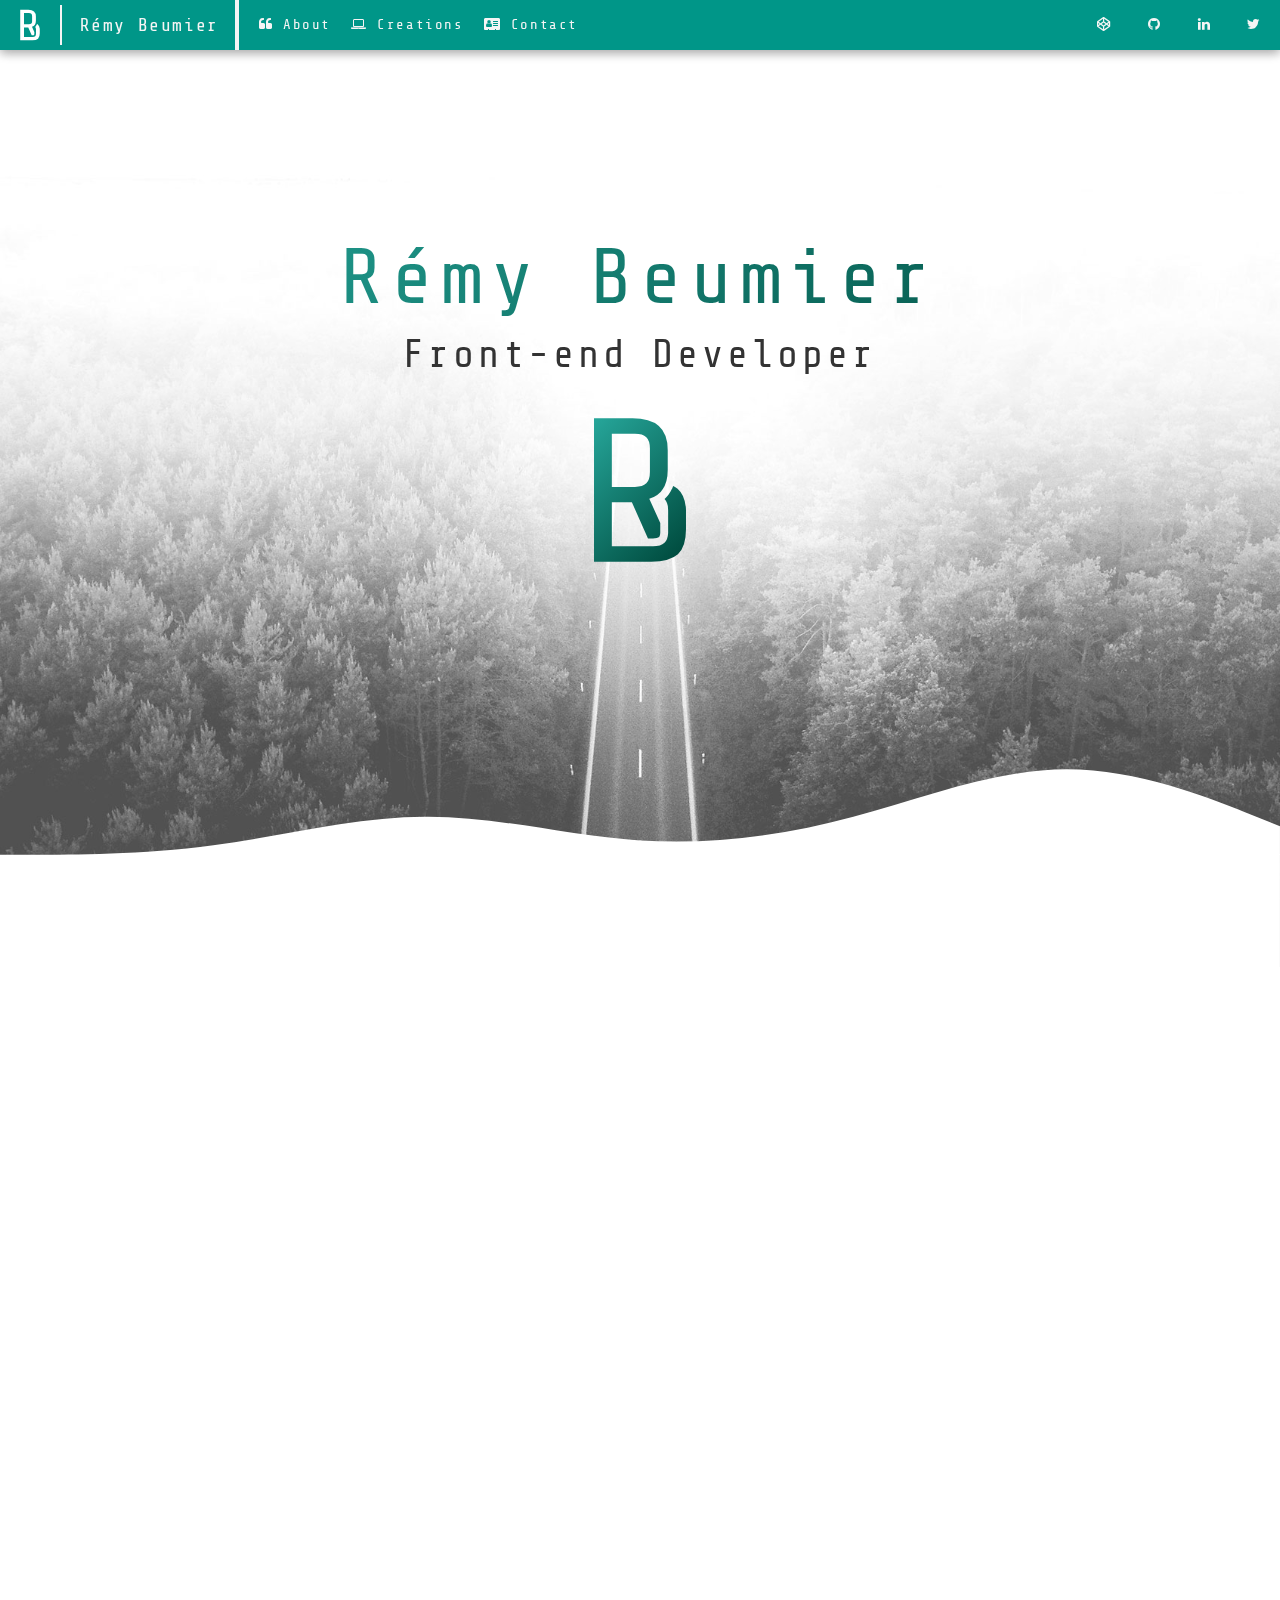
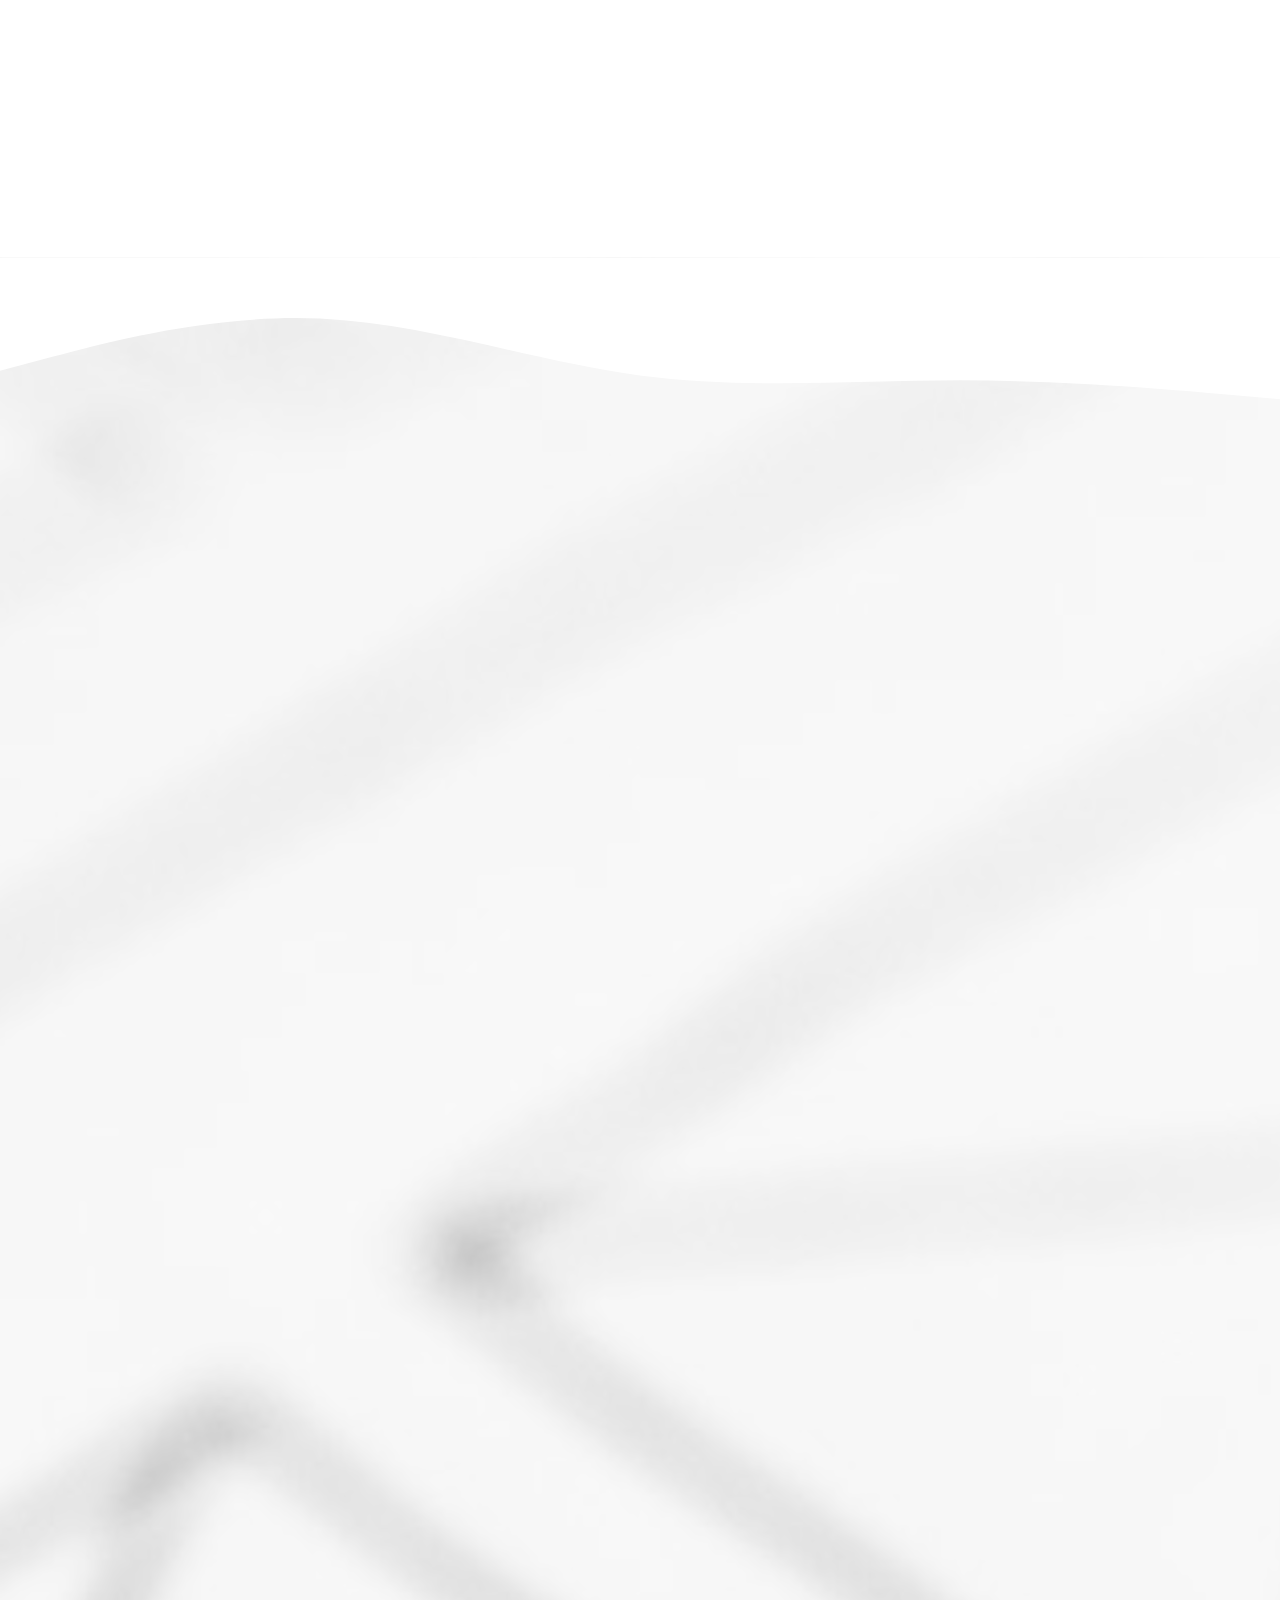
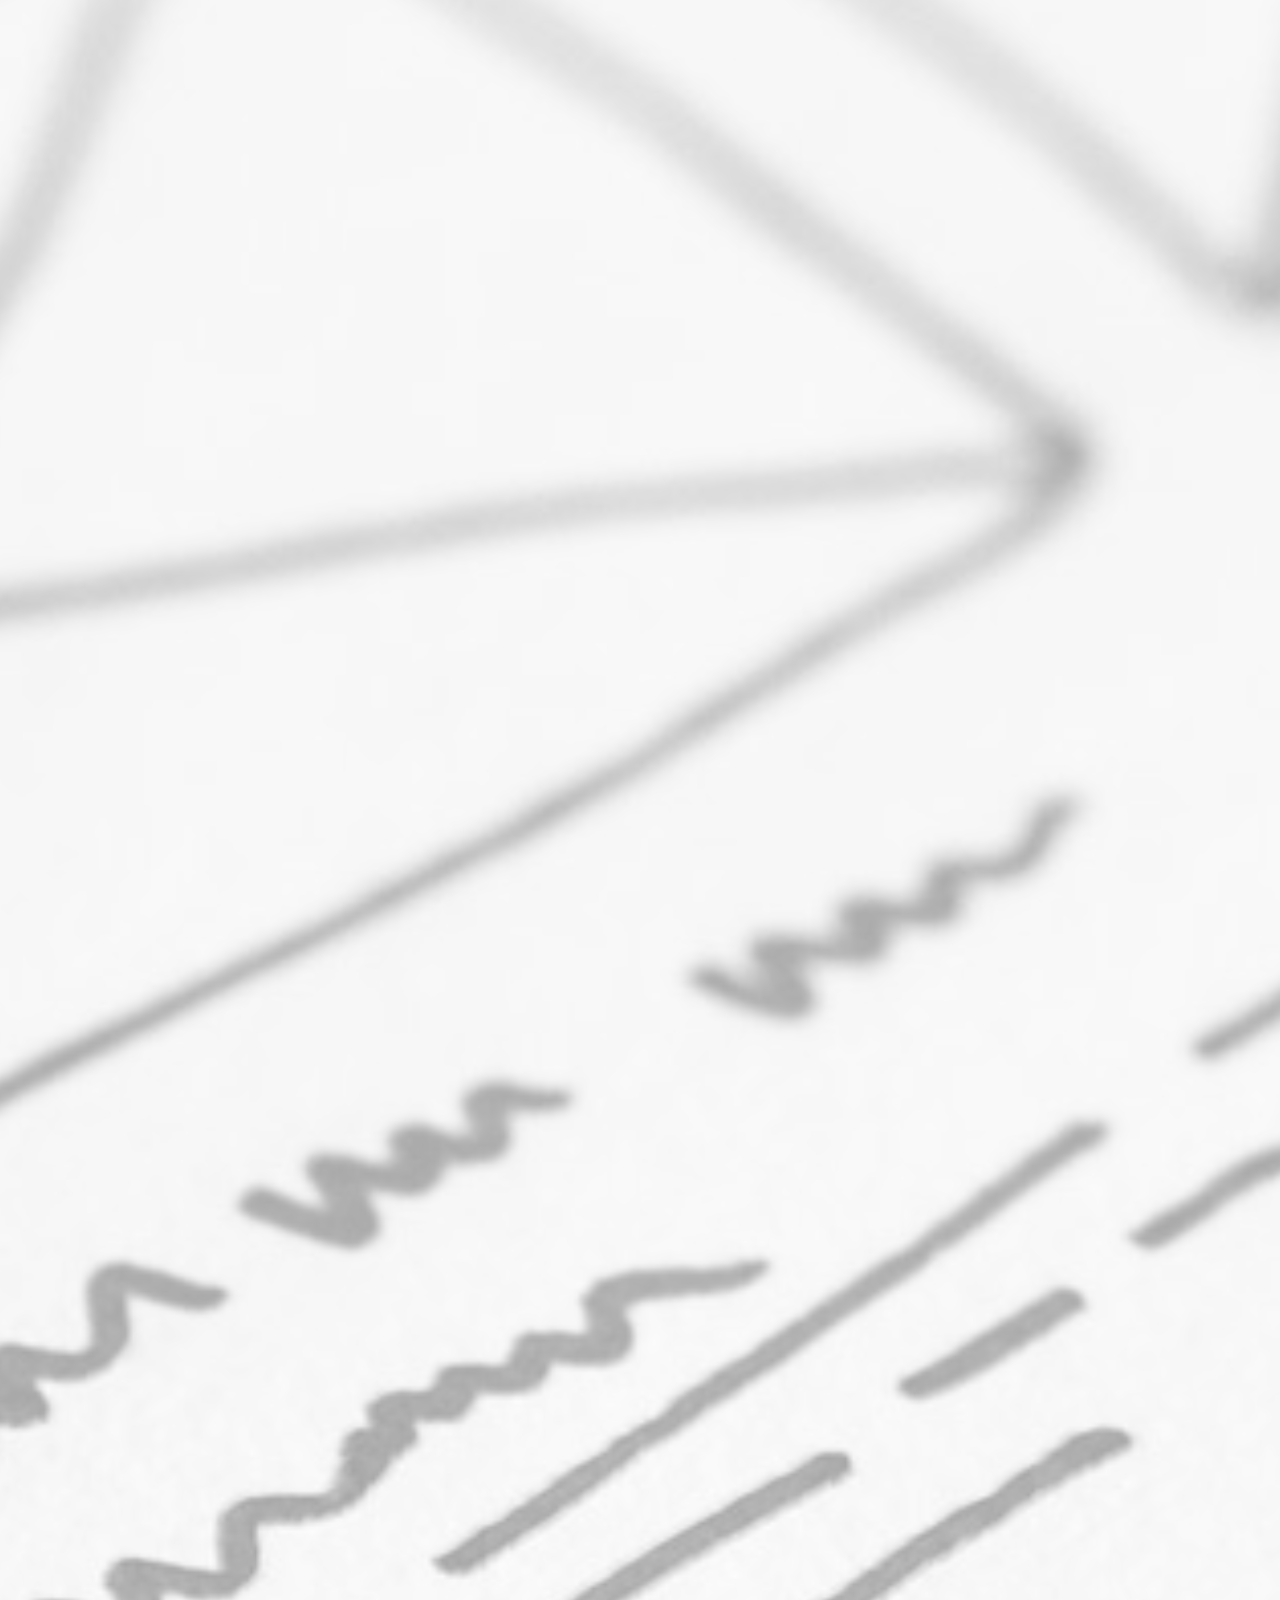
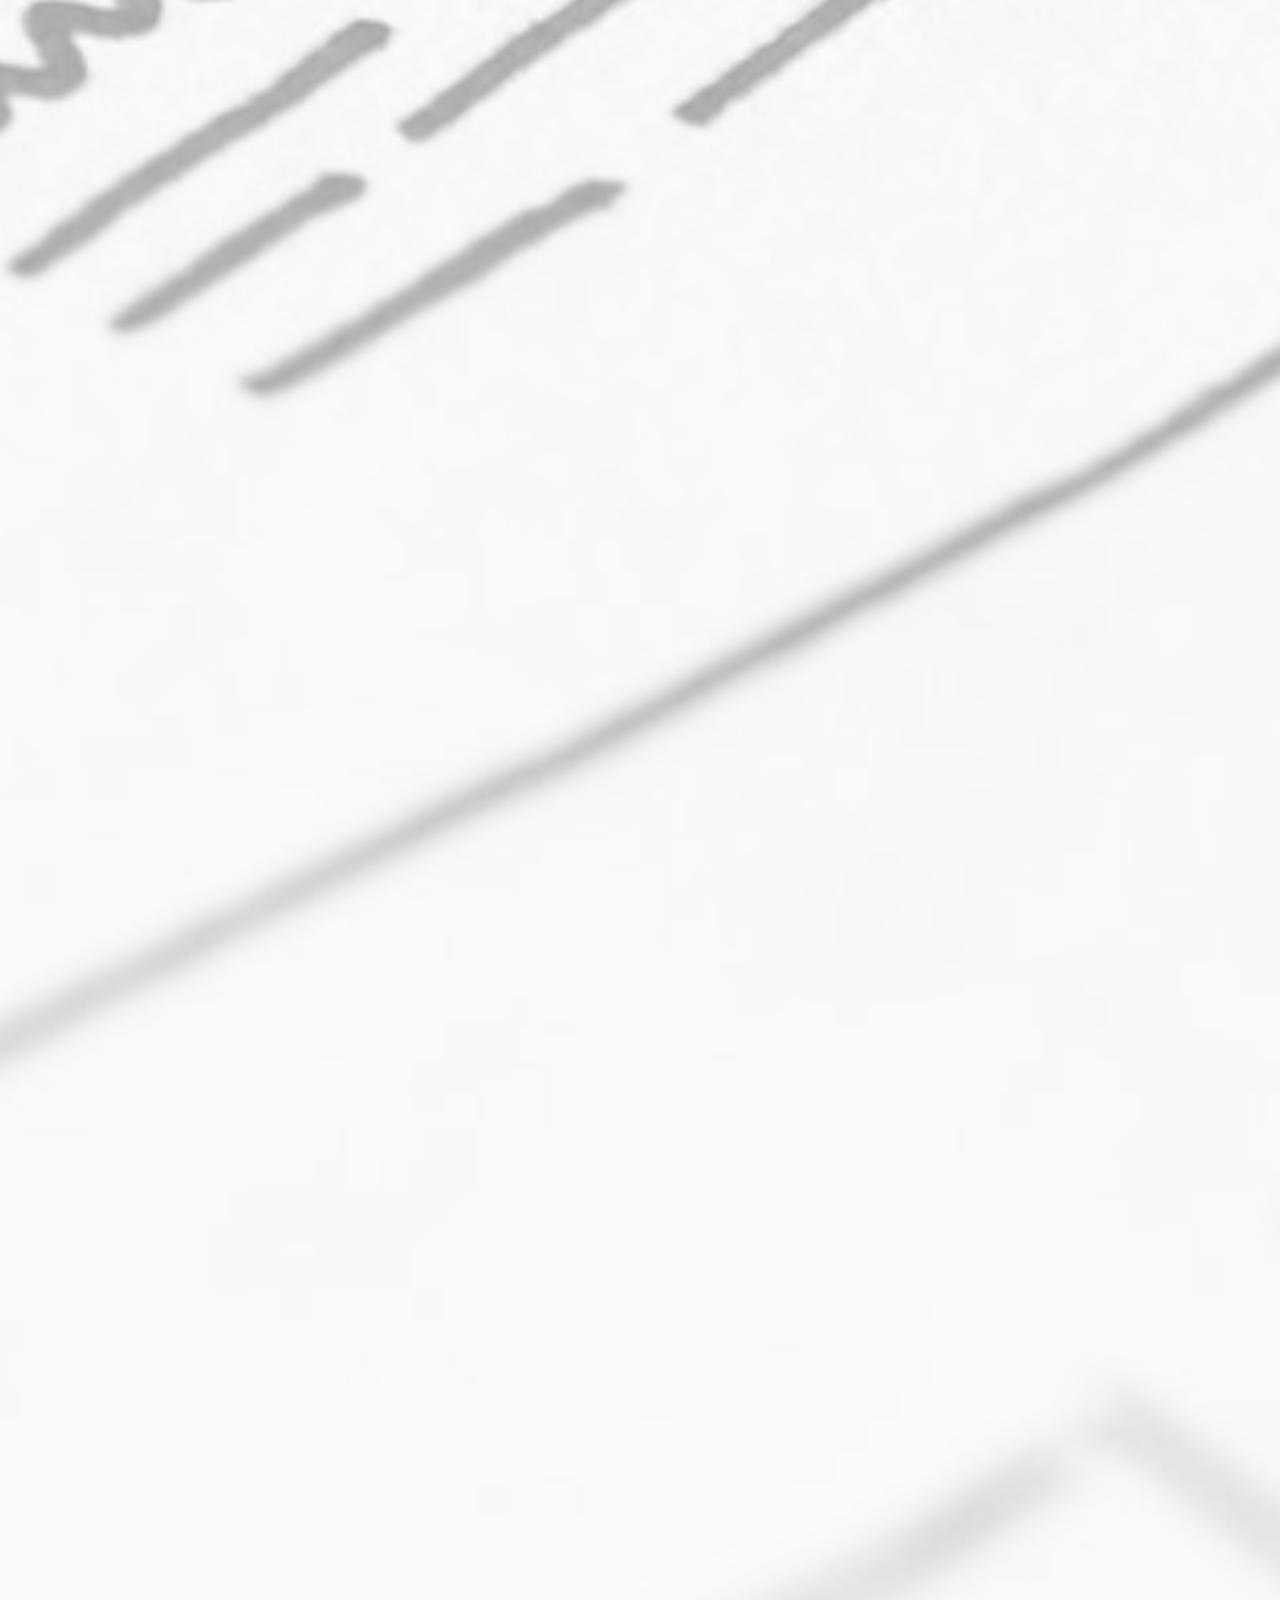
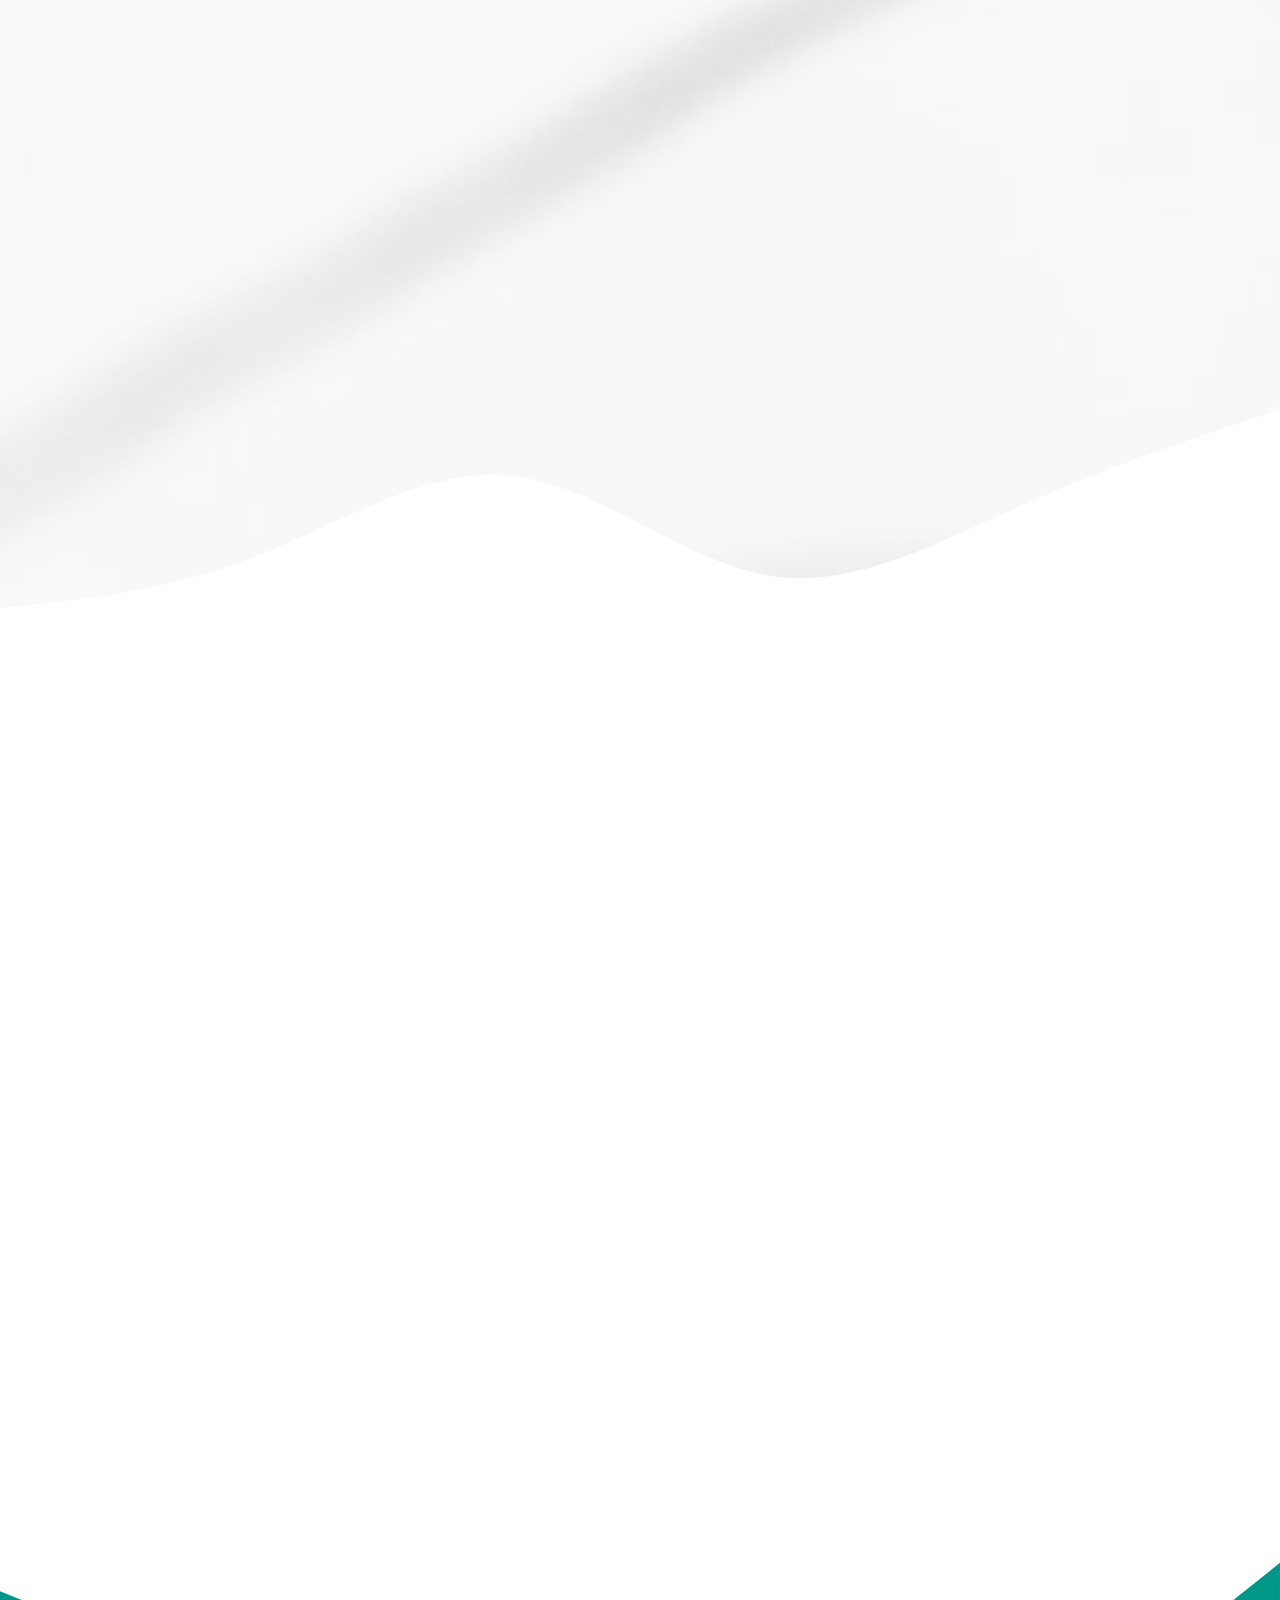
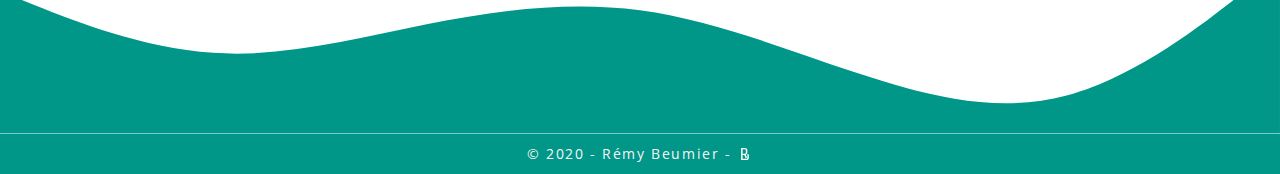
==== commit 5b0b0503: "fixed no height images" ====
--- a/index.html
+++ b/index.html
@@ -44,7 +44,6 @@
   <!-- CSS Styles -->
   <link rel="stylesheet" href="https://cdnjs.cloudflare.com/ajax/libs/font-awesome/4.7.0/css/font-awesome.min.css">
   <link rel="stylesheet" href="https://fonts.googleapis.com/css2?family=Open+Sans&family=Share+Tech+Mono&display=swap">
-  <link rel="stylesheet" href="https://cdn.rawgit.com/konpa/devicon/master/devicon.min.css">
   <link rel="stylesheet" href="bootstrap-grid.css">
   <link rel="stylesheet" href="aos.css">
   <link rel="stylesheet" href="main.css">
@@ -164,7 +163,7 @@
 
               <img src="img/developer-thinking.svg" alt="Developer thinking svg">
 
-              <p>I now code everyday for a living and a hobby in Brussels with the powerful trio <strong>HTML</strong>, <strong>CSS</strong> and <strong>Javascript</strong>, as well as some additional frameworks and libraries such as <strong>Bootstrap</strong>, <strong>Sass</strong> and <strong>jQuery</strong>.</p>
+              <p>I now code everyday for a living and a hobby in Brussels with the powerful trio <strong>HTML</strong>, <strong>CSS</strong> and <strong>JavaScript</strong>, as well as some additional frameworks and libraries such as <strong>Bootstrap</strong>, <strong>Sass</strong> and <strong>jQuery</strong>.</p>
 
               <p>Have a look at my resume <a href="remy-beumier-resume.html" class="cta" target="_blank" title="Open my resume online">Online</a> or <a href="remy-beumier-resume.pdf" class="cta" target="_blank" download="" title="Download my resume">Download it</a>.</p>
 
@@ -208,15 +207,15 @@
           <div class="col-xs-12 col-sm-6 col-md-4">
             <a href="https://beumsk.github.io/Projects/snake" target="_blank" title="Reach live project" rel="noreferrer noopener">
               <figure>
-                <img class="creas" src="img/snake.jpg" alt="Creation - Snake" loading="lazy">
+                <img class="creas" width="320" height="180" src="img/snake.jpg" alt="Creation - Snake" loading="lazy">
                 <figcaption>
                   <p class="lead">Snake</p>
-                  <p class="description">The famous Snake game working with Javascript!</p>
-                  <p class="languages">
-                    <i class="devicon-html5-plain colored" title="HTML5"></i>
-                    <i class="devicon-css3-plain colored" title="CSS3"></i>
-                    <i class="devicon-javascript-plain colored" title="JavaScript"></i>
-                    <i class="devicon-jquery-plain colored" title="jQuery"></i>
+                  <p class="description">The famous Snake game working with JavaScript!</p>
+                  <p class="languages">
+                    <img src="img/html.svg" alt="HTML5 icon" title="HTML5">
+                    <img src="img/css.svg" alt="CSS3 icon" title="CSS3">
+                    <img src="img/javascript.svg" alt="Javascript icon" title="JavaScript">
+                    <img src="img/jquery.svg" alt="jQuery icon" title="jQuery">
                   </p>
                 </figcaption>
               </figure>
@@ -226,14 +225,14 @@
           <div class="col-xs-12 col-sm-6 col-md-4">
             <a href="https://beumsk.github.io/Projects/minesweeper" target="_blank" title="Reach live project" rel="noreferrer noopener">
               <figure>
-                <img class="creas" src="img/minesweeper.jpg" alt="Creation - Minesweeper" loading="lazy">
+                <img class="creas" width="320" height="180" src="img/minesweeper.jpg" alt="Creation - Minesweeper" loading="lazy">
                 <figcaption>
                   <p class="lead">Minesweeper</p>
-                  <p class="description">The Minesweeper game built with Javascript in a 9x9 grid!</p>
-                  <p class="languages">
-                    <i class="devicon-html5-plain colored" title="HTML5"></i>
-                    <i class="devicon-css3-plain colored" title="CSS3"></i>
-                    <i class="devicon-javascript-plain colored" title="JavaScript"></i>
+                  <p class="description">The Minesweeper game built with JavaScript in a 9x9 grid!</p>
+                  <p class="languages">
+                    <img src="img/html.svg" alt="HTML5 icon" title="HTML5">
+                    <img src="img/css.svg" alt="CSS3 icon" title="CSS3">
+                    <img src="img/javascript.svg" alt="Javascript icon" title="JavaScript">
                   </p>
                 </figcaption>
               </figure>
@@ -243,14 +242,14 @@
           <div class="col-xs-12 col-sm-6 col-md-4">
             <a href="https://beumsk.github.io/Projects/memory" target="_blank" title="Reach live project" rel="noreferrer noopener">
               <figure>
-                <img class="creas" src="img/memory.jpg" alt="Creation - Memory" loading="lazy">
+                <img class="creas" width="320" height="180" src="img/memory.jpg" alt="Creation - Memory" loading="lazy">
                 <figcaption>
                   <p class="lead">Memory</p>
-                  <p class="description">The Memory game created with Javascript!</p>
-                  <p class="languages">
-                    <i class="devicon-html5-plain colored" title="HTML5"></i>
-                    <i class="devicon-css3-plain colored" title="CSS3"></i>
-                    <i class="devicon-javascript-plain colored" title="JavaScript"></i>
+                  <p class="description">The Memory game created with JavaScript!</p>
+                  <p class="languages">
+                    <img src="img/html.svg" alt="HTML5 icon" title="HTML5">
+                    <img src="img/css.svg" alt="CSS3 icon" title="CSS3">
+                    <img src="img/javascript.svg" alt="Javascript icon" title="JavaScript">
                   </p>
                 </figcaption>
               </figure>
@@ -260,14 +259,14 @@
           <div class="col-xs-12 col-sm-6 col-md-4">
             <a href="https://beumsk.github.io/Projects/whack-a-donkey-kong/" target="_blank" title="Reach live project" rel="noreferrer noopener">
               <figure>
-                <img class="creas" src="img/whack-a-donkey-kong.jpg" alt="Creation - Whack a Donkey Kong" loading="lazy">
+                <img class="creas" width="320" height="180" src="img/whack-a-donkey-kong.jpg" alt="Creation - Whack a Donkey Kong" loading="lazy">
                 <figcaption>
                   <p class="lead">Whack a Donkey Kong</p>
                   <p class="description">Whack a Mole game themed after Donkey Kong! #CodepenChallenge</p>
                   <p class="languages">
-                    <i class="devicon-html5-plain colored" title="HTML5"></i>
-                    <i class="devicon-css3-plain colored" title="CSS3"></i>
-                    <i class="devicon-javascript-plain colored" title="JavaScript"></i>
+                    <img src="img/html.svg" alt="HTML5 icon" title="HTML5">
+                    <img src="img/css.svg" alt="CSS3 icon" title="CSS3">
+                    <img src="img/javascript.svg" alt="Javascript icon" title="JavaScript">
                   </p>
                 </figcaption>
               </figure>
@@ -277,15 +276,15 @@
           <div class="col-xs-12 col-sm-6 col-md-4">
             <a href="https://beumsk.github.io/Projects/hangman" target="_blank" title="Reach live project" rel="noreferrer noopener">
               <figure>
-                <img class="creas" src="img/hangman.jpg" alt="Creation - Hangman" loading="lazy">
+                <img class="creas" width="320" height="180" src="img/hangman.jpg" alt="Creation - Hangman" loading="lazy">
                 <figcaption>
                   <p class="lead">Hangman</p>
                   <p class="description">The Hangman game as in your childhood!</p>
                   <p class="languages">
-                    <i class="devicon-html5-plain colored" title="HTML5"></i>
-                    <i class="devicon-css3-plain colored" title="CSS3"></i>
-                    <i class="devicon-javascript-plain colored" title="JavaScript"></i>
-                    <i class="devicon-jquery-plain colored" title="jQuery"></i>
+                    <img src="img/html.svg" alt="HTML5 icon" title="HTML5">
+                    <img src="img/css.svg" alt="CSS3 icon" title="CSS3">
+                    <img src="img/javascript.svg" alt="Javascript icon" title="JavaScript">
+                    <img src="img/jquery.svg" alt="jQuery icon" title="jQuery">
                   </p>
                 </figcaption>
               </figure>
@@ -295,15 +294,15 @@
           <div class="col-xs-12 col-sm-6 col-md-4">
             <a href="https://beumsk.github.io/Projects/random-dad-jokes/" target="_blank" title="Reach live project" rel="noreferrer noopener">
               <figure>
-                <img class="creas" src="img/random-dad-jokes.jpg" alt="Creation - Random Dad Jokes" loading="lazy">
+                <img class="creas" width="320" height="180" src="img/random-dad-jokes.jpg" alt="Creation - Random Dad Jokes" loading="lazy">
                 <figcaption>
                   <p class="lead">Random Dad Jokes</p>
                   <p class="description">Go and get a random dad joke! #CodepenChallenge</p>
                   <p class="languages">
-                    <i class="devicon-html5-plain colored" title="HTML5"></i>
-                    <i class="devicon-css3-plain colored" title="CSS3"></i>
-                    <i class="devicon-javascript-plain colored" title="JavaScript"></i>
-                    <i class="devicon-jquery-plain colored" title="jQuery"></i>
+                    <img src="img/html.svg" alt="HTML5 icon" title="HTML5">
+                    <img src="img/css.svg" alt="CSS3 icon" title="CSS3">
+                    <img src="img/javascript.svg" alt="Javascript icon" title="JavaScript">
+                    <img src="img/jquery.svg" alt="jQuery icon" title="jQuery">
                   </p>
                 </figcaption>
               </figure>
@@ -315,15 +314,15 @@
           <div class="col-xs-12 col-sm-6 col-md-4 load-1 hidden">
             <a href="https://beumsk.github.io/Projects/giphy-search/" target="_blank" title="Reach live project" rel="noreferrer noopener">
               <figure>
-                <img class="creas" src="img/giphy-search.jpg" alt="Creation - Giphy Search" loading="lazy">
+                <img class="creas" width="320" height="180" src="img/giphy-search.jpg" alt="Creation - Giphy Search" loading="lazy">
                 <figcaption>
                   <p class="lead">Giphy Search</p>
                   <p class="description">Giphy Search gives you the gif you need!</p>
                   <p class="languages">
-                    <i class="devicon-html5-plain colored" title="HTML5"></i>
-                    <i class="devicon-css3-plain colored" title="CSS3"></i>
-                    <i class="devicon-javascript-plain colored" title="JavaScript"></i>
-                    <i class="devicon-jquery-plain colored" title="jQuery"></i>
+                    <img src="img/html.svg" alt="HTML5 icon" title="HTML5">
+                    <img src="img/css.svg" alt="CSS3 icon" title="CSS3">
+                    <img src="img/javascript.svg" alt="Javascript icon" title="JavaScript">
+                    <img src="img/jquery.svg" alt="jQuery icon" title="jQuery">
                   </p>
                 </figcaption>
               </figure>
@@ -333,14 +332,14 @@
           <div class="col-xs-12 col-sm-6 col-md-4 load-1 hidden">
             <a href="https://beumsk.github.io/Projects/simon-game" target="_blank" title="Reach live project" rel="noreferrer noopener">
               <figure>
-                <img class="creas" src="img/simon-game.jpg" alt="Creation - Simon Game" loading="lazy">
+                <img class="creas" width="320" height="180" src="img/simon-game.jpg" alt="Creation - Simon Game" loading="lazy">
                 <figcaption>
                   <p class="lead">Simon Game</p>
                   <p class="description">The famous Simon game! #FreeCodeCamp</p>
                   <p class="languages">
-                    <i class="devicon-html5-plain colored" title="HTML5"></i>
-                    <i class="devicon-css3-plain colored" title="CSS3"></i>
-                    <i class="devicon-javascript-plain colored" title="JavaScript"></i>
+                    <img src="img/html.svg" alt="HTML5 icon" title="HTML5">
+                    <img src="img/css.svg" alt="CSS3 icon" title="CSS3">
+                    <img src="img/javascript.svg" alt="Javascript icon" title="JavaScript">
                   </p>
                 </figcaption>
               </figure>
@@ -350,14 +349,14 @@
           <div class="col-xs-12 col-sm-6 col-md-4 load-1 hidden">
             <a href="https://beumsk.github.io/Projects/drum-machine" target="_blank" title="Reach live project" rel="noreferrer noopener">
               <figure>
-                <img class="creas" src="img/drum-machine.jpg" alt="Creation - Drum Machine" loading="lazy">
+                <img class="creas" width="320" height="180" src="img/drum-machine.jpg" alt="Creation - Drum Machine" loading="lazy">
                 <figcaption>
                   <p class="lead">Drum Machine</p>
                   <p class="description">A Drum Machine! #FreeCodeCamp</p>
                   <p class="languages">
-                    <i class="devicon-html5-plain colored" title="HTML5"></i>
-                    <i class="devicon-css3-plain colored" title="CSS3"></i>
-                    <i class="devicon-javascript-plain colored" title="JavaScript"></i>
+                    <img src="img/html.svg" alt="HTML5 icon" title="HTML5">
+                    <img src="img/css.svg" alt="CSS3 icon" title="CSS3">
+                    <img src="img/javascript.svg" alt="Javascript icon" title="JavaScript">
                   </p>
                 </figcaption>
               </figure>
@@ -367,16 +366,16 @@
           <div class="col-xs-12 col-sm-6 col-md-4 load-1 hidden">
             <a href="https://beumsk.github.io/Projects/find-your-lyrics" target="_blank" title="Reach live project" rel="noreferrer noopener">
               <figure>
-                <img class="creas" src="img/find-your-lyrics.jpg" alt="Creation - Find your Lyrics" loading="lazy">
+                <img class="creas" width="320" height="180" src="img/find-your-lyrics.jpg" alt="Creation - Find your Lyrics" loading="lazy">
                 <figcaption>
                   <p class="lead">Find your Lyrics</p>
                   <p class="description">Find your Lyrics! #CodepenChallenge</p>
                   <p class="languages">
-                    <i class="devicon-html5-plain colored" title="HTML5"></i>
-                    <i class="devicon-css3-plain colored" title="CSS3"></i>
-                    <i class="devicon-javascript-plain colored" title="JavaScript"></i>
-                    <i class="devicon-bootstrap-plain colored" title="Bootstrap"></i>
-                    <i class="devicon-jquery-plain colored" title="jQuery"></i>
+                    <img src="img/html.svg" alt="HTML5 icon" title="HTML5">
+                    <img src="img/css.svg" alt="CSS3 icon" title="CSS3">
+                    <img src="img/javascript.svg" alt="Javascript icon" title="JavaScript">
+                    <img src="img/bootstrap.svg" alt="Bootstrap icon" title="Bootstrap">
+                    <img src="img/jquery.svg" alt="jQuery icon" title="jQuery">
                   </p>
                 </figcaption>
               </figure>
@@ -386,14 +385,14 @@
           <div class="col-xs-12 col-sm-6 col-md-4 load-1 hidden">
             <a href="https://beumsk.github.io/Projects/javascript-clock" target="_blank" title="Reach live project" rel="noreferrer noopener">
               <figure>
-                <img class="creas" src="img/javascript-clock.jpg" alt="Creation - Javascript Clock" loading="lazy">
-                <figcaption>
-                  <p class="lead">Javascript Clock</p>
+                <img class="creas" width="320" height="180" src="img/javascript-clock.jpg" alt="Creation - Javascript Clock" loading="lazy">
+                <figcaption>
+                  <p class="lead">JavaScript Clock</p>
                   <p class="description">The Clock gives the time! #Javascript30</p>
                   <p class="languages">
-                    <i class="devicon-html5-plain colored" title="HTML5"></i>
-                    <i class="devicon-css3-plain colored" title="CSS3"></i>
-                    <i class="devicon-javascript-plain colored" title="JavaScript"></i>
+                    <img src="img/html.svg" alt="HTML5 icon" title="HTML5">
+                    <img src="img/css.svg" alt="CSS3 icon" title="CSS3">
+                    <img src="img/javascript.svg" alt="Javascript icon" title="JavaScript">
                   </p>
                 </figcaption>
               </figure>
@@ -403,14 +402,14 @@
           <div class="col-xs-12 col-sm-6 col-md-4 load-1 hidden">
             <a href="https://beumsk.github.io/Projects/etch-a-sketch" target="_blank" title="Reach live project" rel="noreferrer noopener">
               <figure>
-                <img class="creas" src="img/etch-a-sketch.jpg" alt="Creation - Etch a Sketch" loading="lazy">
+                <img class="creas" width="320" height="180" src="img/etch-a-sketch.jpg" alt="Creation - Etch a Sketch" loading="lazy">
                 <figcaption>
                   <p class="lead">Etch a Sketch</p>
                   <p class="description">Etch a Sketch game! #TheOdinProject</p>
                   <p class="languages">
-                    <i class="devicon-html5-plain colored" title="HTML5"></i>
-                    <i class="devicon-css3-plain colored" title="CSS3"></i>
-                    <i class="devicon-javascript-plain colored" title="JavaScript"></i>
+                    <img src="img/html.svg" alt="HTML5 icon" title="HTML5">
+                    <img src="img/css.svg" alt="CSS3 icon" title="CSS3">
+                    <img src="img/javascript.svg" alt="Javascript icon" title="JavaScript">
                   </p>
                 </figcaption>
               </figure>
@@ -422,14 +421,14 @@
           <div class="col-xs-12 col-sm-6 col-md-4 load-2 hidden">
             <a href="https://beumsk.github.io/Projects/javascript-calculator" target="_blank" title="Reach live project" rel="noreferrer noopener">
               <figure>
-                <img class="creas" src="img/javascript-calculator.jpg" alt="Creation - Javascript Calculator" loading="lazy">
-                <figcaption>
-                  <p class="lead">Javascript Calculator</p>
+                <img class="creas" width="320" height="180" src="img/javascript-calculator.jpg" alt="Creation - Javascript Calculator" loading="lazy">
+                <figcaption>
+                  <p class="lead">JavaScript Calculator</p>
                   <p class="description">Fully functional Calculator! #FreeCodeCamp</p>
                   <p class="languages">
-                    <i class="devicon-html5-plain colored" title="HTML5"></i>
-                    <i class="devicon-css3-plain colored" title="CSS3"></i>
-                    <i class="devicon-javascript-plain colored" title="JavaScript"></i>
+                    <img src="img/html.svg" alt="HTML5 icon" title="HTML5">
+                    <img src="img/css.svg" alt="CSS3 icon" title="CSS3">
+                    <img src="img/javascript.svg" alt="Javascript icon" title="JavaScript">
                   </p>
                 </figcaption>
               </figure>
@@ -439,14 +438,14 @@
           <div class="col-xs-12 col-sm-6 col-md-4 load-2 hidden">
             <a href="https://beumsk.github.io/Projects/higher-or-lower" target="_blank" title="Reach live project" rel="noreferrer noopener">
               <figure>
-                <img class="creas" src="img/higher-or-lower.jpg" alt="Creation - Higher or Lower" loading="lazy">
+                <img class="creas" width="320" height="180" src="img/higher-or-lower.jpg" alt="Creation - Higher or Lower" loading="lazy">
                 <figcaption>
                   <p class="lead">Higher or Lower</p>
                   <p class="description">Play Higher or Lower game!</p>
                   <p class="languages">
-                    <i class="devicon-html5-plain colored" title="HTML5"></i>
-                    <i class="devicon-css3-plain colored" title="CSS3"></i>
-                    <i class="devicon-javascript-plain colored" title="JavaScript"></i>
+                    <img src="img/html.svg" alt="HTML5 icon" title="HTML5">
+                    <img src="img/css.svg" alt="CSS3 icon" title="CSS3">
+                    <img src="img/javascript.svg" alt="Javascript icon" title="JavaScript">
                   </p>
                 </figcaption>
               </figure>
@@ -456,14 +455,14 @@
           <div class="col-xs-12 col-sm-6 col-md-4 load-2 hidden">
             <a href="https://beumsk.github.io/Projects/tic-tac-toe" target="_blank" title="Reach live project" rel="noreferrer noopener">
               <figure>
-                <img class="creas" src="img/tic-tac-toe.jpg" alt="Creation - Tic Tac Toe" loading="lazy">
+                <img class="creas" width="320" height="180" src="img/tic-tac-toe.jpg" alt="Creation - Tic Tac Toe" loading="lazy">
                 <figcaption>
                   <p class="lead">Tic Tac Toe</p>
                   <p class="description">The Tic Tac Toe game, or OXO! #FreeCodeCamp</p>
                   <p class="languages">
-                    <i class="devicon-html5-plain colored" title="HTML5"></i>
-                    <i class="devicon-css3-plain colored" title="CSS3"></i>
-                    <i class="devicon-javascript-plain colored" title="JavaScript"></i>
+                    <img src="img/html.svg" alt="HTML5 icon" title="HTML5">
+                    <img src="img/css.svg" alt="CSS3 icon" title="CSS3">
+                    <img src="img/javascript.svg" alt="Javascript icon" title="JavaScript">
                   </p>
                 </figcaption>
               </figure>
@@ -473,15 +472,15 @@
           <div class="col-xs-12 col-sm-6 col-md-4 load-2 hidden">
             <a href="https://beumsk.github.io/Projects/sliding-puzzle" target="_blank" title="Reach live project" rel="noreferrer noopener">
               <figure>
-                <img class="creas" src="img/sliding-puzzle.jpg" alt="Creation - Sliding Puzzle" loading="lazy">
+                <img class="creas" width="320" height="180" src="img/sliding-puzzle.jpg" alt="Creation - Sliding Puzzle" loading="lazy">
                 <figcaption>
                   <p class="lead">Sliding Puzzle</p>
                   <p class="description">The Sliding Puzzle game!</p>
                   <p class="languages">
-                    <i class="devicon-html5-plain colored" title="HTML5"></i>
-                    <i class="devicon-css3-plain colored" title="CSS3"></i>
-                    <i class="devicon-javascript-plain colored" title="JavaScript"></i>
-                    <i class="devicon-jquery-plain colored" title="jQuery"></i>
+                    <img src="img/html.svg" alt="HTML5 icon" title="HTML5">
+                    <img src="img/css.svg" alt="CSS3 icon" title="CSS3">
+                    <img src="img/javascript.svg" alt="Javascript icon" title="JavaScript">
+                    <img src="img/jquery.svg" alt="jQuery icon" title="jQuery">
                   </p>
                 </figcaption>
               </figure>
@@ -491,14 +490,14 @@
           <div class="col-xs-12 col-sm-6 col-md-4 load-2 hidden">
             <a href="https://beumsk.github.io/Projects/to-do-list" target="_blank" title="Reach live project" rel="noreferrer noopener">
               <figure>
-                <img class="creas" src="img/to-do-list.jpg" alt="Creation - To Do List" loading="lazy">
+                <img class="creas" width="320" height="180" src="img/to-do-list.jpg" alt="Creation - To Do List" loading="lazy">
                 <figcaption>
                   <p class="lead">To Do List</p>
                   <p class="description">A responsive and animated To Do List!</p>
                   <p class="languages">
-                    <i class="devicon-html5-plain colored" title="HTML5"></i>
-                    <i class="devicon-css3-plain colored" title="CSS3"></i>
-                    <i class="devicon-javascript-plain colored" title="JavaScript"></i>
+                    <img src="img/html.svg" alt="HTML5 icon" title="HTML5">
+                    <img src="img/css.svg" alt="CSS3 icon" title="CSS3">
+                    <img src="img/javascript.svg" alt="Javascript icon" title="JavaScript">
                   </p>
                 </figcaption>
               </figure>
@@ -508,15 +507,15 @@
           <div class="col-xs-12 col-sm-6 col-md-4 load-2 hidden">
             <a href="https://beumsk.github.io/Projects/pokemon" target="_blank" title="Reach live project" rel="noreferrer noopener">
               <figure>
-                <img class="creas" src="img/pokemon.jpg" alt="Creation - Pokemon" loading="lazy">
+                <img class="creas" width="320" height="180" src="img/pokemon.jpg" alt="Creation - Pokemon" loading="lazy">
                 <figcaption>
                   <p class="lead">Pokemon</p>
                   <p class="description">Find out what Pokemon you are!</p>
                   <p class="languages">
-                    <i class="devicon-html5-plain colored" title="HTML5"></i>
-                    <i class="devicon-css3-plain colored" title="CSS3"></i>
-                    <i class="devicon-javascript-plain colored" title="JavaScript"></i>
-                    <i class="devicon-jquery-plain colored" title="jQuery"></i>
+                    <img src="img/html.svg" alt="HTML5 icon" title="HTML5">
+                    <img src="img/css.svg" alt="CSS3 icon" title="CSS3">
+                    <img src="img/javascript.svg" alt="Javascript icon" title="JavaScript">
+                    <img src="img/jquery.svg" alt="jQuery icon" title="jQuery">
                   </p>
                 </figcaption>
               </figure>
@@ -528,17 +527,17 @@
           <div class="col-xs-12 col-sm-6 col-md-4 load-x hidden">
             <a href="https://codepen.io/beumsk/full/xxxxxx" target="_blank" title="Reach live project" rel="noreferrer noopener">
               <figure>
-                <img class="creas" src="" alt="Creation - XXX" loading="lazy">
+                <img class="creas" width="320" height="180" src="" alt="Creation - XXX" loading="lazy">
                 <figcaption>
                   <p class="lead">XXX</p>
                   <p class="description">Xxxxxx</p>
                   <p class="languages">
-                    <i class="devicon-html5-plain colored" title="HTML5"></i>
-                    <i class="devicon-css3-plain colored" title="CSS3"></i>
-                    <i class="devicon-javascript-plain colored" title="JavaScript"></i>
-                    <i class="devicon-bootstrap-plain colored" title="Bootstrap"></i>
-                    <i class="devicon-jquery-plain colored" title="jQuery"></i>
-                    <i class="devicon-sass-original" title="Sass"></i>
+                    <img src="img/html.svg" alt="HTML5 icon" title="HTML5">
+                    <img src="img/css.svg" alt="CSS3 icon" title="CSS3">
+                    <img src="img/javascript.svg" alt="Javascript icon" title="JavaScript">
+                    <img src="img/bootstrap.svg" alt="Bootstrap icon" title="Bootstrap">
+                    <img src="img/jquery.svg" alt="jQuery icon" title="jQuery">
+                    <img src="img/sass.svg" alt="Sass icon" title="Sass">
                   </p>
                 </figcaption>
               </figure>
--- a/main.css
+++ b/main.css
@@ -520,8 +520,8 @@
   opacity: 0;
 }
 
-#creations a:hover figure img,
-#creations a:focus figure img {
+#creations a:hover figure > img,
+#creations a:focus figure > img {
   -webkit-filter: brightness(110%);
           filter: brightness(110%);
 }
@@ -529,6 +529,7 @@
 #creations .creas {
   display: block;
   width: 100%;
+  height: auto;
   border: none;
   border-radius: 2px;
   transition: -webkit-filter 0.5s;
@@ -567,6 +568,11 @@
   letter-spacing: 0.1em;
 }
 
+#creations figcaption .languages img {
+  width: 16px;
+  height: auto;
+}
+
 #creations .more {
   padding-top: 0;
   text-align: center;
@@ -614,7 +620,6 @@
 
 #contact .contact-form {
   width: 100%;
-  min-height: 25vh;
   margin-bottom: 20px;
   padding: 15px;
   border-radius: 2px;
@@ -638,6 +643,7 @@
   margin: 8px 0;
   border: 1px solid #ccc;
   border-radius: 2px;
+  font-size: 14px;
   font-family: "Open Sans", Helvetica, sans-serif;
   resize: none;
   transition: box-shadow 0.7s ease;
@@ -691,7 +697,6 @@
 #contact .contact-info {
   width: 100%;
   height: 100%;
-  min-height: 25vh;
   margin-bottom: 20px;
   padding: 15px;
   border: solid 1px rgba(0,0,0,0.2);
@@ -814,7 +819,7 @@
 
 footer p {
   line-height: 40px;
-  font-size: 12px;
+  font-size: 14px;
 }
 
 footer img {
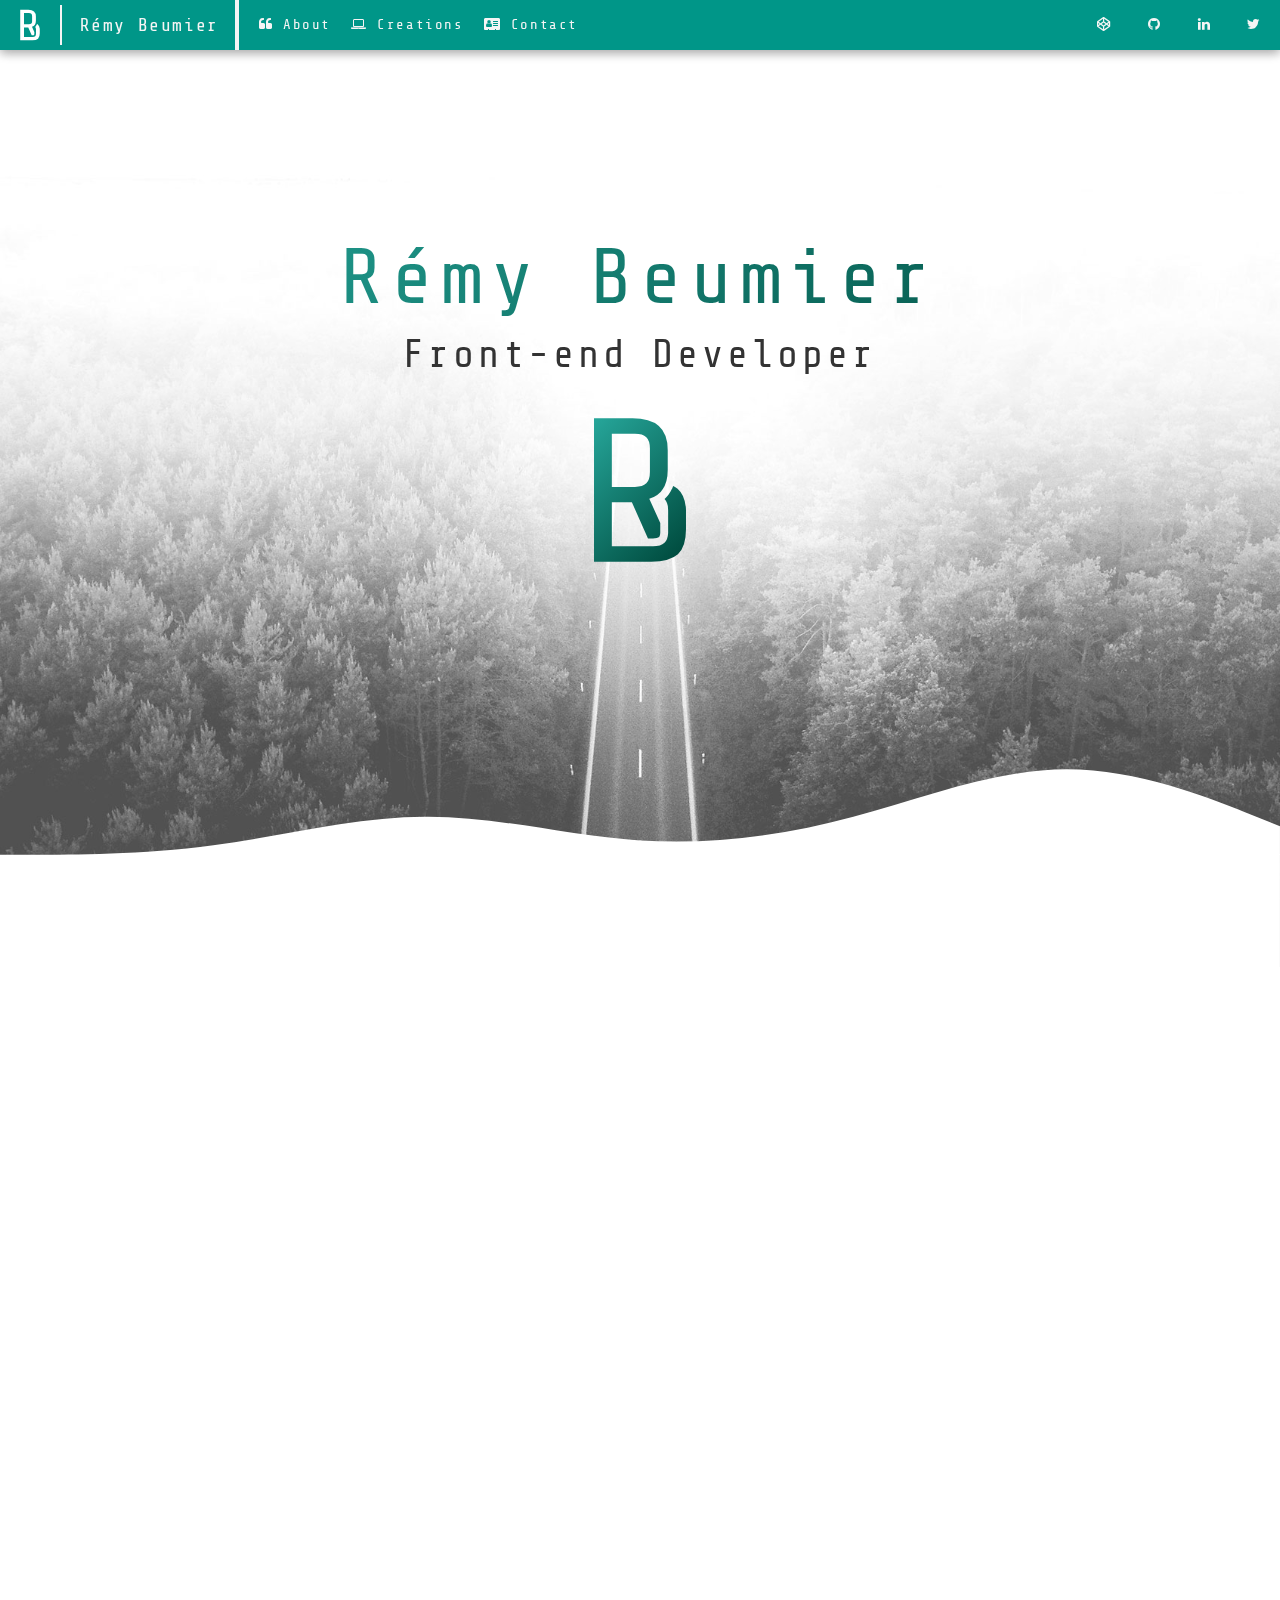
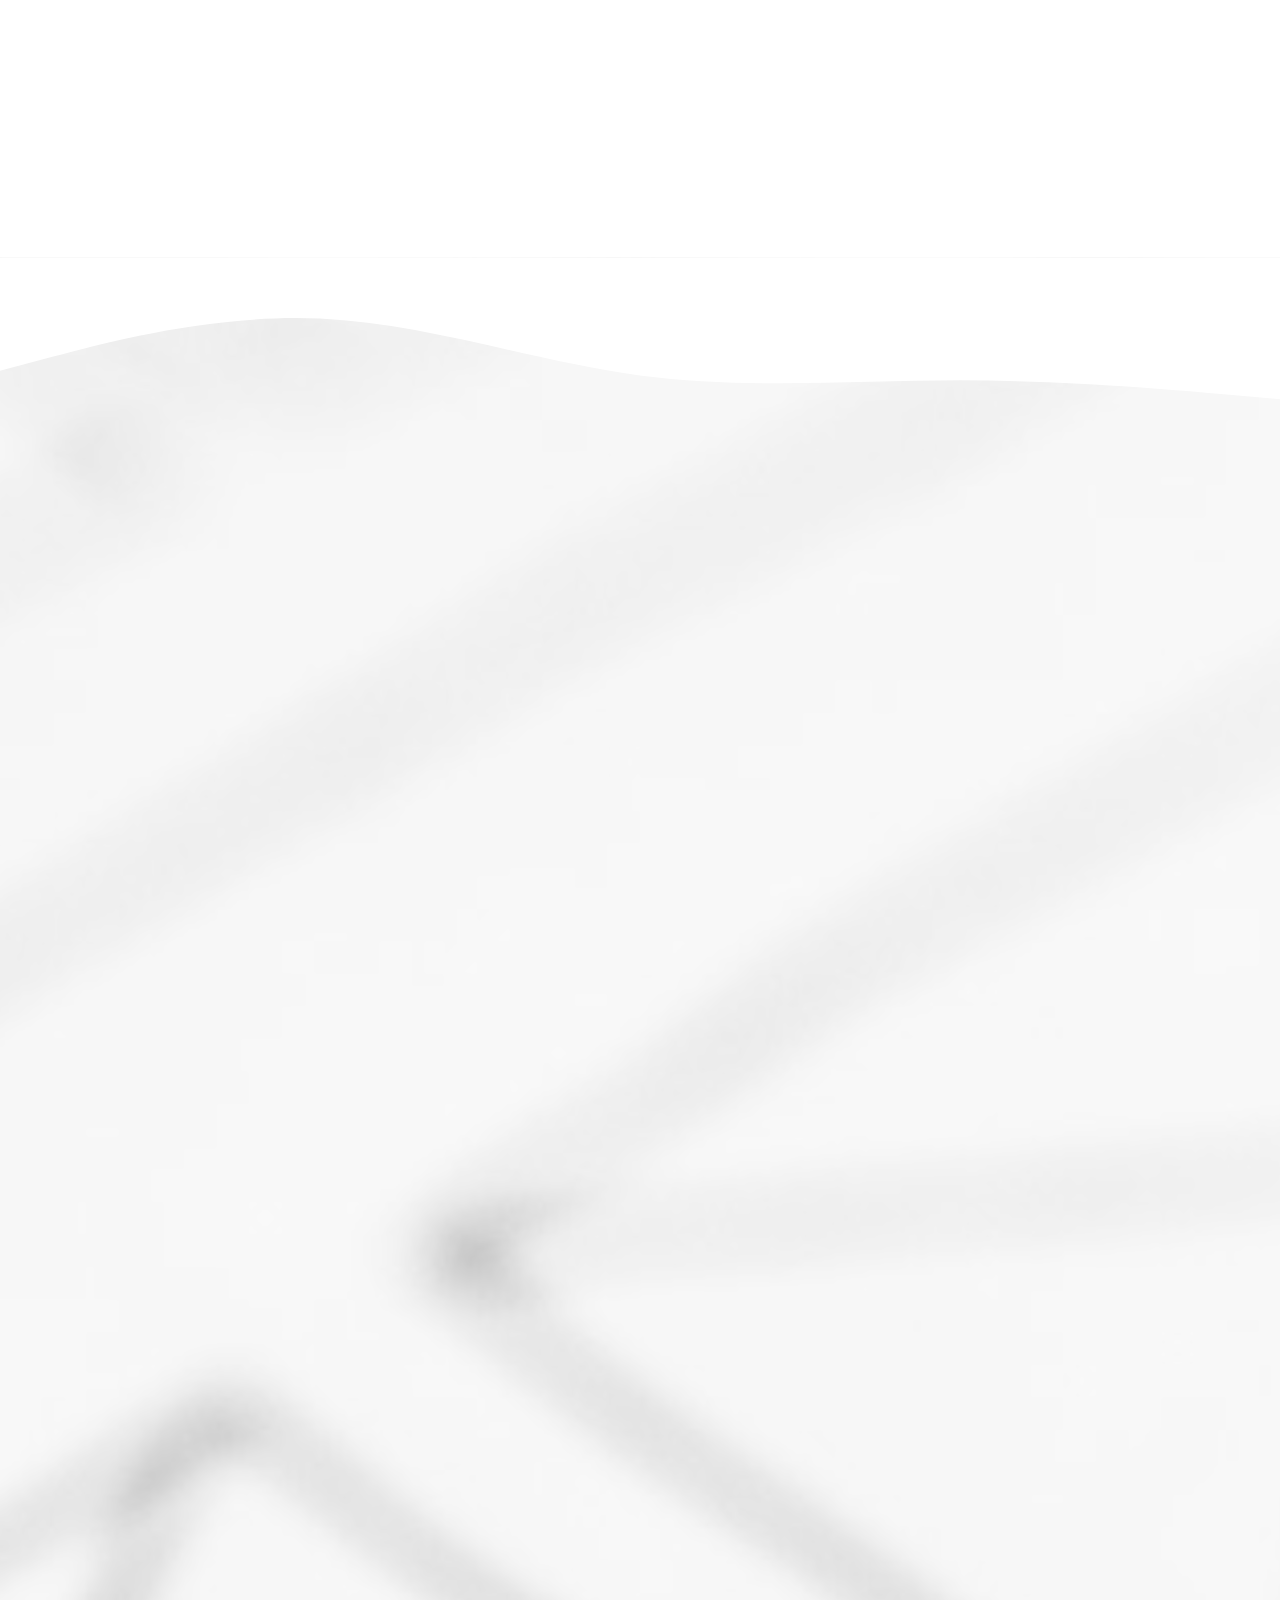
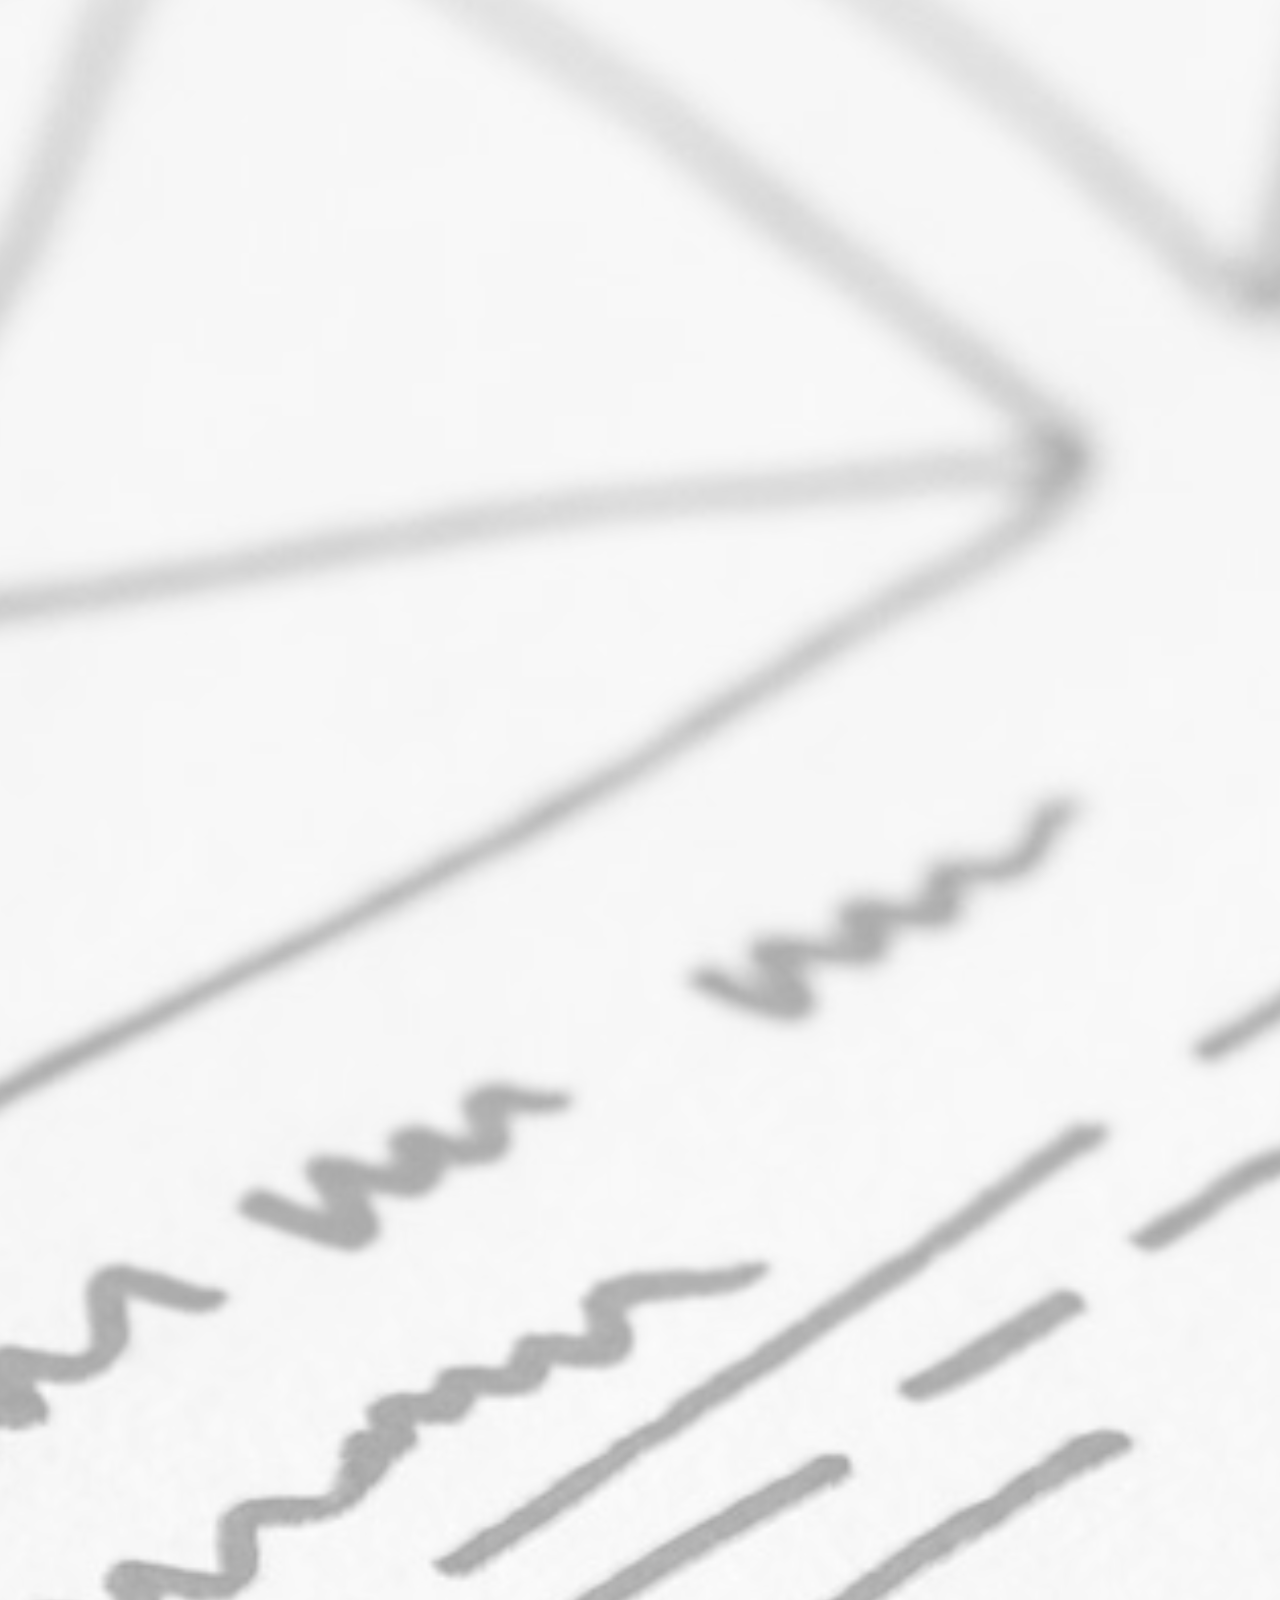
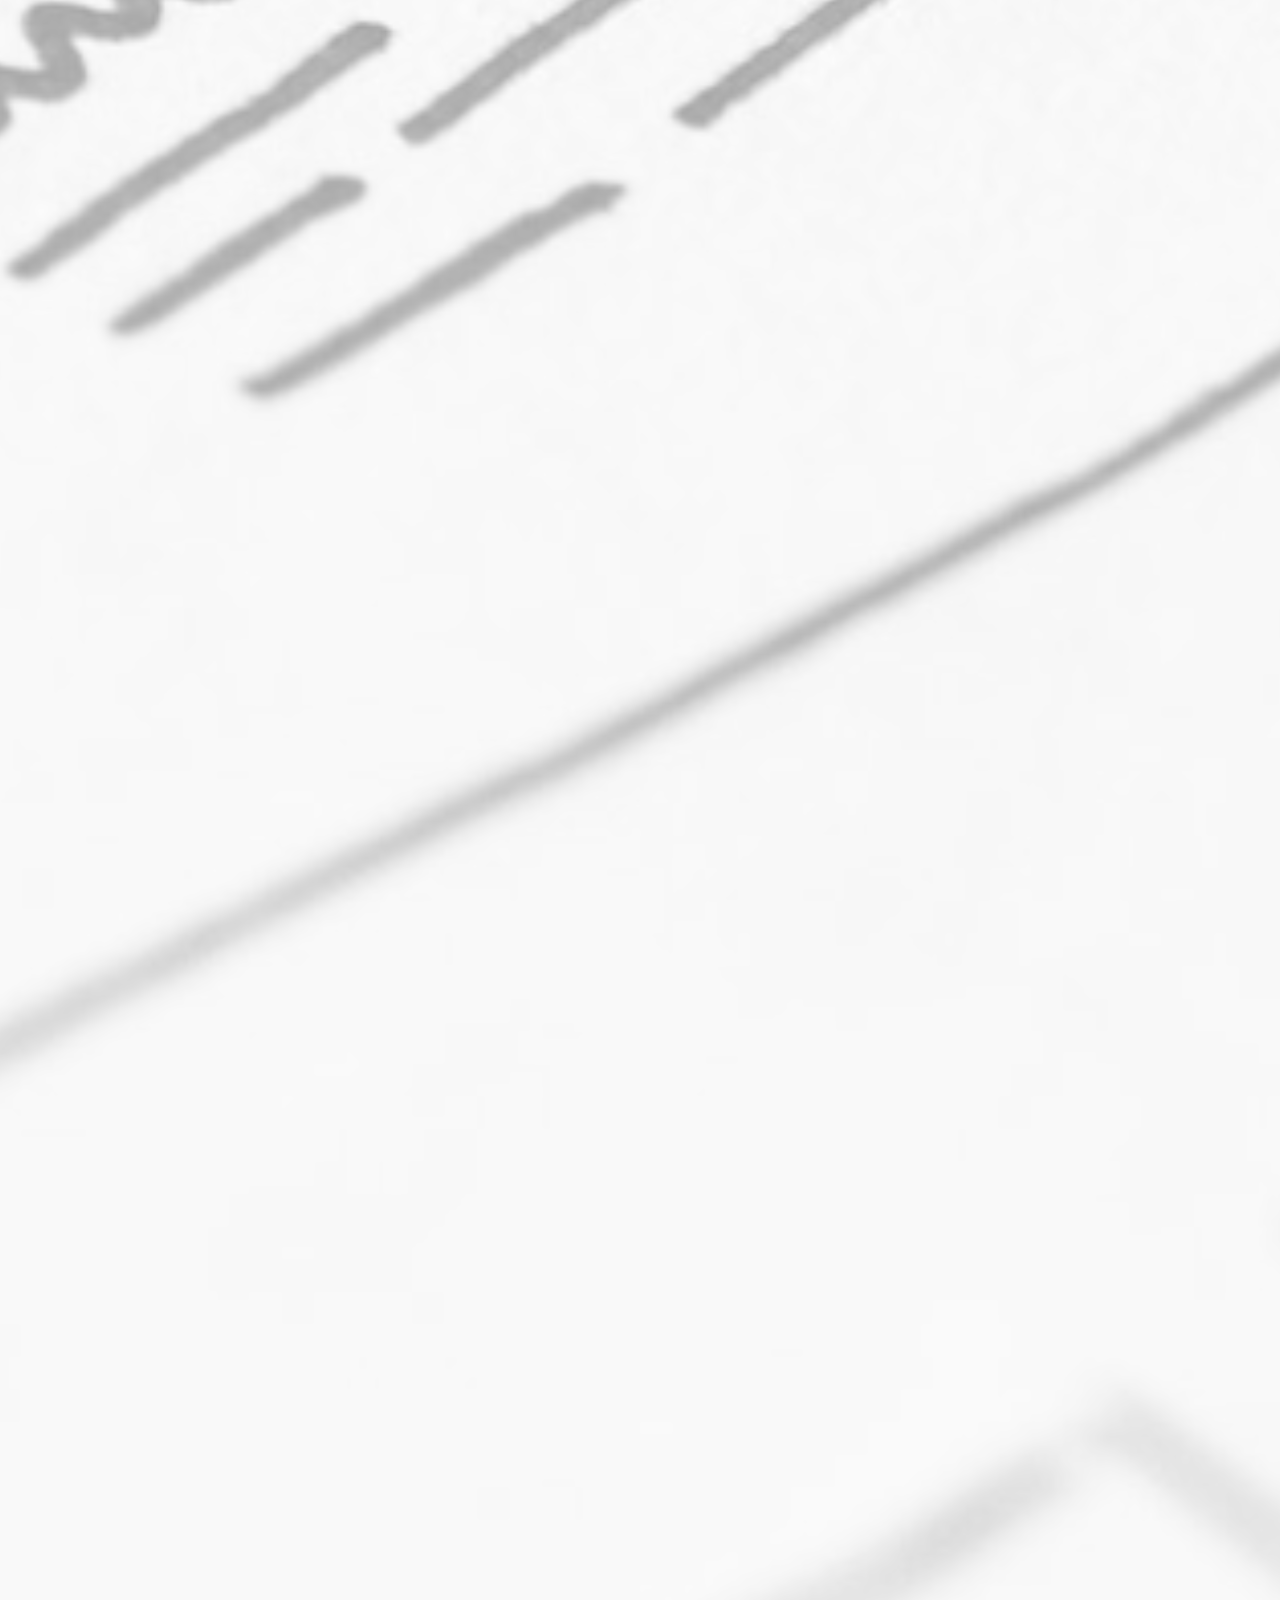
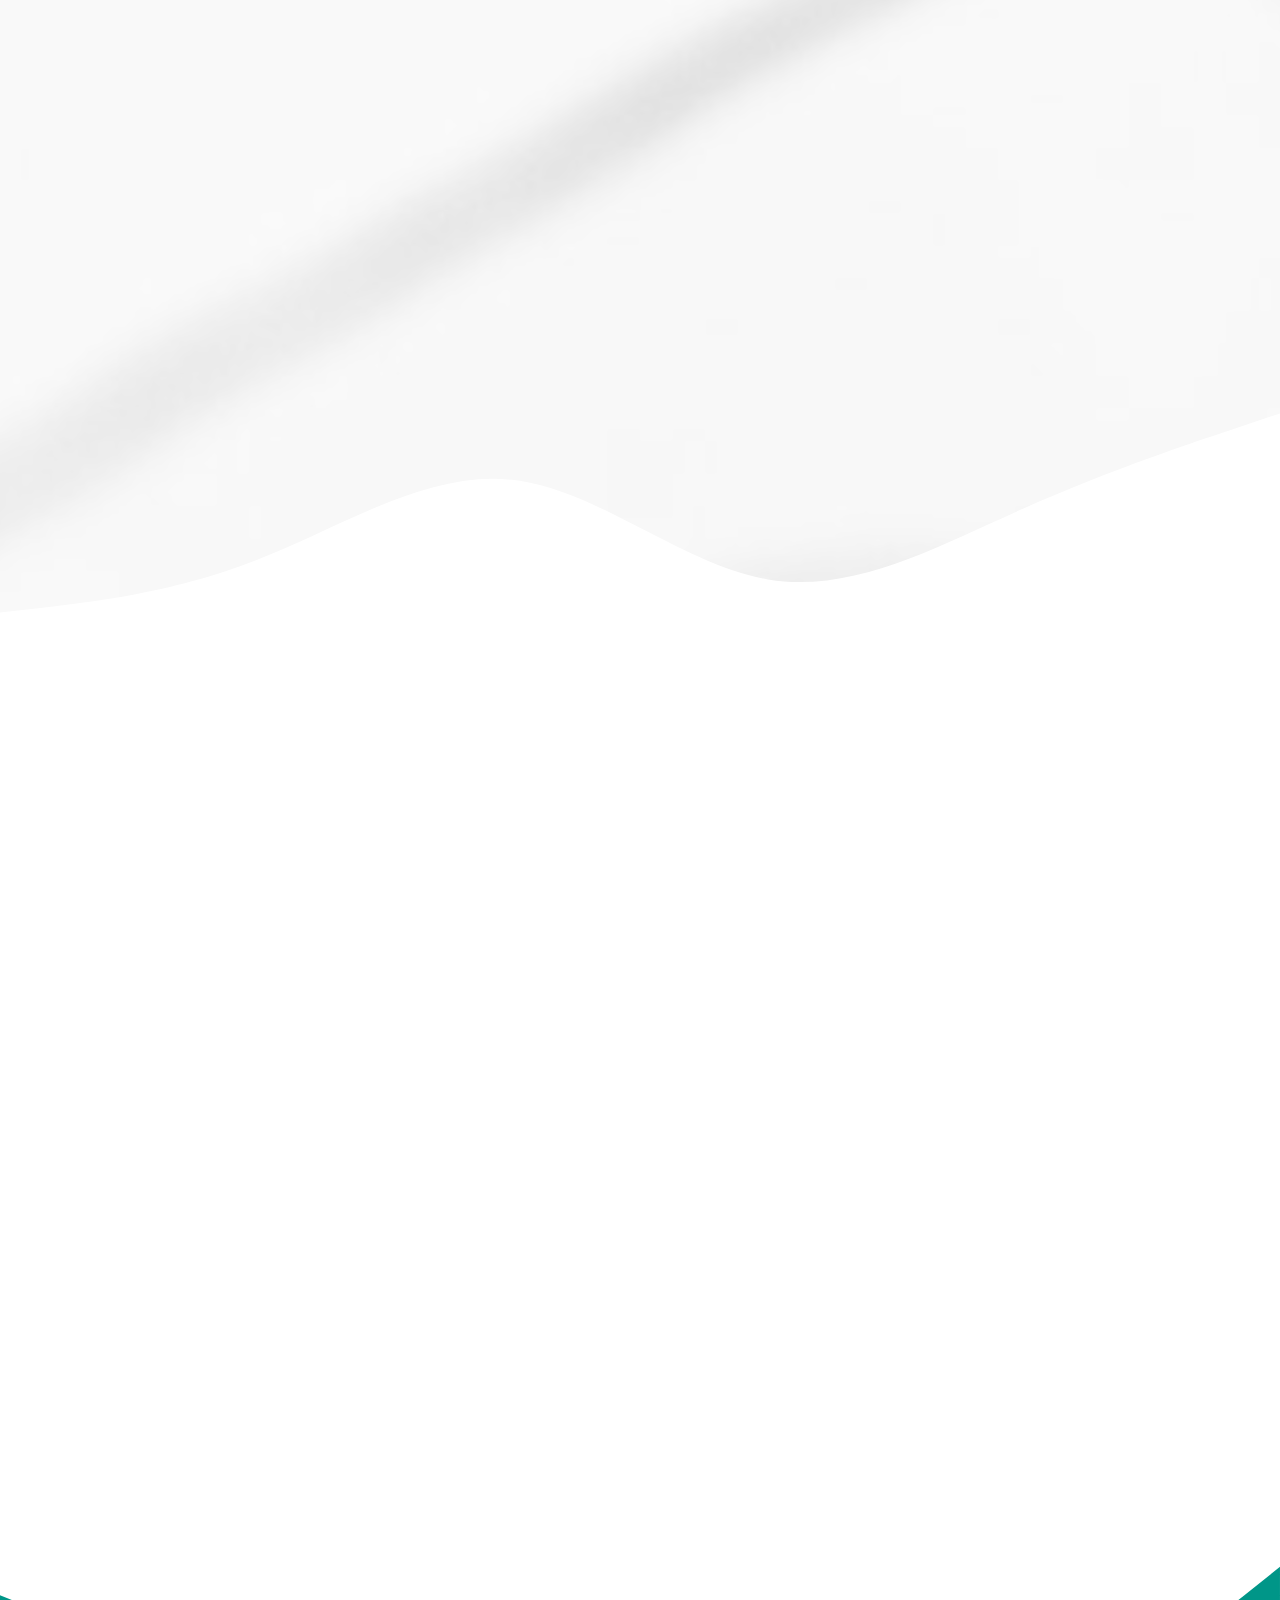
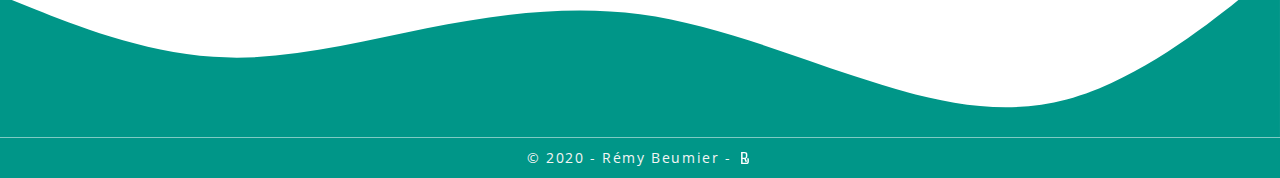
==== commit c1be78d4: "minor fixes" ====
--- a/index.html
+++ b/index.html
@@ -92,7 +92,7 @@
   </div>
   
   <!-- expandable menu on small screen or menu on bigger ones -->
-  <nav class="menu hidden">
+  <nav class="menu">
     <ul>
       <li><a href="#about-anchor" class="int-links" title="Learn a bit about me"><i class="fa fa-quote-left"></i> About</a></li>
       <li><a href="#creations-anchor" class="int-links" title="Check my projects"><i class="fa fa-laptop"></i> Creations</a></li>
@@ -205,12 +205,12 @@
         <div class="row">
           <!-- Load 0 -->
           <div class="col-xs-12 col-sm-6 col-md-4">
-            <a href="https://beumsk.github.io/Projects/snake" target="_blank" title="Reach live project" rel="noreferrer noopener">
+            <a href="https://beumsk.github.io/Snake" target="_blank" title="Reach live project" rel="noreferrer noopener">
               <figure>
                 <img class="creas" width="320" height="180" src="img/snake.jpg" alt="Creation - Snake" loading="lazy">
                 <figcaption>
                   <p class="lead">Snake</p>
-                  <p class="description">The famous Snake game working with JavaScript!</p>
+                  <p class="description">Get as long as possible in this version of Snake!</p>
                   <p class="languages">
                     <img src="img/html.svg" alt="HTML5 icon" title="HTML5">
                     <img src="img/css.svg" alt="CSS3 icon" title="CSS3">
@@ -223,12 +223,12 @@
           </div>
 
           <div class="col-xs-12 col-sm-6 col-md-4">
-            <a href="https://beumsk.github.io/Projects/minesweeper" target="_blank" title="Reach live project" rel="noreferrer noopener">
+            <a href="https://beumsk.github.io/Minesweeper" target="_blank" title="Reach live project" rel="noreferrer noopener">
               <figure>
                 <img class="creas" width="320" height="180" src="img/minesweeper.jpg" alt="Creation - Minesweeper" loading="lazy">
                 <figcaption>
                   <p class="lead">Minesweeper</p>
-                  <p class="description">The Minesweeper game built with JavaScript in a 9x9 grid!</p>
+                  <p class="description">Play Minesweeper in this 9x9 grid!</p>
                   <p class="languages">
                     <img src="img/html.svg" alt="HTML5 icon" title="HTML5">
                     <img src="img/css.svg" alt="CSS3 icon" title="CSS3">
@@ -240,12 +240,12 @@
           </div>
 
           <div class="col-xs-12 col-sm-6 col-md-4">
-            <a href="https://beumsk.github.io/Projects/memory" target="_blank" title="Reach live project" rel="noreferrer noopener">
+            <a href="https://beumsk.github.io/Memory" target="_blank" title="Reach live project" rel="noreferrer noopener">
               <figure>
                 <img class="creas" width="320" height="180" src="img/memory.jpg" alt="Creation - Memory" loading="lazy">
                 <figcaption>
                   <p class="lead">Memory</p>
-                  <p class="description">The Memory game created with JavaScript!</p>
+                  <p class="description">Find pairs as fast as possible in this Memory!</p>
                   <p class="languages">
                     <img src="img/html.svg" alt="HTML5 icon" title="HTML5">
                     <img src="img/css.svg" alt="CSS3 icon" title="CSS3">
@@ -257,12 +257,12 @@
           </div>
 
           <div class="col-xs-12 col-sm-6 col-md-4">
-            <a href="https://beumsk.github.io/Projects/whack-a-donkey-kong/" target="_blank" title="Reach live project" rel="noreferrer noopener">
+            <a href="https://beumsk.github.io/Whack-a-Donkey-Kong/" target="_blank" title="Reach live project" rel="noreferrer noopener">
               <figure>
                 <img class="creas" width="320" height="180" src="img/whack-a-donkey-kong.jpg" alt="Creation - Whack a Donkey Kong" loading="lazy">
                 <figcaption>
                   <p class="lead">Whack a Donkey Kong</p>
-                  <p class="description">Whack a Mole game themed after Donkey Kong! #CodepenChallenge</p>
+                  <p class="description">Crush these Donkey Kong in this whack a mole!</p>
                   <p class="languages">
                     <img src="img/html.svg" alt="HTML5 icon" title="HTML5">
                     <img src="img/css.svg" alt="CSS3 icon" title="CSS3">
@@ -274,7 +274,7 @@
           </div>
 
           <div class="col-xs-12 col-sm-6 col-md-4">
-            <a href="https://beumsk.github.io/Projects/hangman" target="_blank" title="Reach live project" rel="noreferrer noopener">
+            <a href="https://beumsk.github.io/Hangman" target="_blank" title="Reach live project" rel="noreferrer noopener">
               <figure>
                 <img class="creas" width="320" height="180" src="img/hangman.jpg" alt="Creation - Hangman" loading="lazy">
                 <figcaption>
@@ -292,12 +292,12 @@
           </div>
 
           <div class="col-xs-12 col-sm-6 col-md-4">
-            <a href="https://beumsk.github.io/Projects/random-dad-jokes/" target="_blank" title="Reach live project" rel="noreferrer noopener">
+            <a href="https://beumsk.github.io/Dad-Jokes/" target="_blank" title="Reach live project" rel="noreferrer noopener">
               <figure>
                 <img class="creas" width="320" height="180" src="img/random-dad-jokes.jpg" alt="Creation - Random Dad Jokes" loading="lazy">
                 <figcaption>
                   <p class="lead">Random Dad Jokes</p>
-                  <p class="description">Go and get a random dad joke! #CodepenChallenge</p>
+                  <p class="description">Go and get a random dad joke!</p>
                   <p class="languages">
                     <img src="img/html.svg" alt="HTML5 icon" title="HTML5">
                     <img src="img/css.svg" alt="CSS3 icon" title="CSS3">
@@ -312,12 +312,12 @@
 
           <!-- Load 1 -->
           <div class="col-xs-12 col-sm-6 col-md-4 load-1 hidden">
-            <a href="https://beumsk.github.io/Projects/giphy-search/" target="_blank" title="Reach live project" rel="noreferrer noopener">
+            <a href="https://beumsk.github.io/Giphy-Search/" target="_blank" title="Reach live project" rel="noreferrer noopener">
               <figure>
                 <img class="creas" width="320" height="180" src="img/giphy-search.jpg" alt="Creation - Giphy Search" loading="lazy">
                 <figcaption>
                   <p class="lead">Giphy Search</p>
-                  <p class="description">Giphy Search gives you the gif you need!</p>
+                  <p class="description">Find the gif you need with Giphy Search!</p>
                   <p class="languages">
                     <img src="img/html.svg" alt="HTML5 icon" title="HTML5">
                     <img src="img/css.svg" alt="CSS3 icon" title="CSS3">
@@ -330,12 +330,12 @@
           </div>
 
           <div class="col-xs-12 col-sm-6 col-md-4 load-1 hidden">
-            <a href="https://beumsk.github.io/Projects/simon-game" target="_blank" title="Reach live project" rel="noreferrer noopener">
+            <a href="https://beumsk.github.io/Simon-Game" target="_blank" title="Reach live project" rel="noreferrer noopener">
               <figure>
                 <img class="creas" width="320" height="180" src="img/simon-game.jpg" alt="Creation - Simon Game" loading="lazy">
                 <figcaption>
                   <p class="lead">Simon Game</p>
-                  <p class="description">The famous Simon game! #FreeCodeCamp</p>
+                  <p class="description">Train your brain with the famous Simon game!</p>
                   <p class="languages">
                     <img src="img/html.svg" alt="HTML5 icon" title="HTML5">
                     <img src="img/css.svg" alt="CSS3 icon" title="CSS3">
@@ -347,12 +347,12 @@
           </div>
 
           <div class="col-xs-12 col-sm-6 col-md-4 load-1 hidden">
-            <a href="https://beumsk.github.io/Projects/drum-machine" target="_blank" title="Reach live project" rel="noreferrer noopener">
+            <a href="https://beumsk.github.io/Drum-Machine" target="_blank" title="Reach live project" rel="noreferrer noopener">
               <figure>
                 <img class="creas" width="320" height="180" src="img/drum-machine.jpg" alt="Creation - Drum Machine" loading="lazy">
                 <figcaption>
                   <p class="lead">Drum Machine</p>
-                  <p class="description">A Drum Machine! #FreeCodeCamp</p>
+                  <p class="description">Smash this Drum Machine!</p>
                   <p class="languages">
                     <img src="img/html.svg" alt="HTML5 icon" title="HTML5">
                     <img src="img/css.svg" alt="CSS3 icon" title="CSS3">
@@ -364,12 +364,12 @@
           </div>
 
           <div class="col-xs-12 col-sm-6 col-md-4 load-1 hidden">
-            <a href="https://beumsk.github.io/Projects/find-your-lyrics" target="_blank" title="Reach live project" rel="noreferrer noopener">
+            <a href="https://beumsk.github.io/Find-your-Lyrics" target="_blank" title="Reach live project" rel="noreferrer noopener">
               <figure>
                 <img class="creas" width="320" height="180" src="img/find-your-lyrics.jpg" alt="Creation - Find your Lyrics" loading="lazy">
                 <figcaption>
                   <p class="lead">Find your Lyrics</p>
-                  <p class="description">Find your Lyrics! #CodepenChallenge</p>
+                  <p class="description">Find your favorite song's Lyrics!</p>
                   <p class="languages">
                     <img src="img/html.svg" alt="HTML5 icon" title="HTML5">
                     <img src="img/css.svg" alt="CSS3 icon" title="CSS3">
@@ -383,12 +383,12 @@
           </div>
 
           <div class="col-xs-12 col-sm-6 col-md-4 load-1 hidden">
-            <a href="https://beumsk.github.io/Projects/javascript-clock" target="_blank" title="Reach live project" rel="noreferrer noopener">
-              <figure>
-                <img class="creas" width="320" height="180" src="img/javascript-clock.jpg" alt="Creation - Javascript Clock" loading="lazy">
-                <figcaption>
-                  <p class="lead">JavaScript Clock</p>
-                  <p class="description">The Clock gives the time! #Javascript30</p>
+            <a href="https://beumsk.github.io/Clock" target="_blank" title="Reach live project" rel="noreferrer noopener">
+              <figure>
+                <img class="creas" width="320" height="180" src="img/javascript-clock.jpg" alt="Creation - Clock" loading="lazy">
+                <figcaption>
+                  <p class="lead">Clock</p>
+                  <p class="description">Check the clock and get the time!</p>
                   <p class="languages">
                     <img src="img/html.svg" alt="HTML5 icon" title="HTML5">
                     <img src="img/css.svg" alt="CSS3 icon" title="CSS3">
@@ -400,12 +400,12 @@
           </div>
 
           <div class="col-xs-12 col-sm-6 col-md-4 load-1 hidden">
-            <a href="https://beumsk.github.io/Projects/etch-a-sketch" target="_blank" title="Reach live project" rel="noreferrer noopener">
+            <a href="https://beumsk.github.io/Etch-a-Sketch" target="_blank" title="Reach live project" rel="noreferrer noopener">
               <figure>
                 <img class="creas" width="320" height="180" src="img/etch-a-sketch.jpg" alt="Creation - Etch a Sketch" loading="lazy">
                 <figcaption>
                   <p class="lead">Etch a Sketch</p>
-                  <p class="description">Etch a Sketch game! #TheOdinProject</p>
+                  <p class="description">Etch a Sketch game!</p>
                   <p class="languages">
                     <img src="img/html.svg" alt="HTML5 icon" title="HTML5">
                     <img src="img/css.svg" alt="CSS3 icon" title="CSS3">
@@ -419,12 +419,12 @@
 
           <!-- Load 2 -->
           <div class="col-xs-12 col-sm-6 col-md-4 load-2 hidden">
-            <a href="https://beumsk.github.io/Projects/javascript-calculator" target="_blank" title="Reach live project" rel="noreferrer noopener">
-              <figure>
-                <img class="creas" width="320" height="180" src="img/javascript-calculator.jpg" alt="Creation - Javascript Calculator" loading="lazy">
-                <figcaption>
-                  <p class="lead">JavaScript Calculator</p>
-                  <p class="description">Fully functional Calculator! #FreeCodeCamp</p>
+            <a href="https://beumsk.github.io/Calculator" target="_blank" title="Reach live project" rel="noreferrer noopener">
+              <figure>
+                <img class="creas" width="320" height="180" src="img/javascript-calculator.jpg" alt="Creation - Calculator" loading="lazy">
+                <figcaption>
+                  <p class="lead">Calculator</p>
+                  <p class="description">Fully functional Calculator!</p>
                   <p class="languages">
                     <img src="img/html.svg" alt="HTML5 icon" title="HTML5">
                     <img src="img/css.svg" alt="CSS3 icon" title="CSS3">
@@ -436,7 +436,7 @@
           </div>
 
           <div class="col-xs-12 col-sm-6 col-md-4 load-2 hidden">
-            <a href="https://beumsk.github.io/Projects/higher-or-lower" target="_blank" title="Reach live project" rel="noreferrer noopener">
+            <a href="https://beumsk.github.io/Higher-or-Lower" target="_blank" title="Reach live project" rel="noreferrer noopener">
               <figure>
                 <img class="creas" width="320" height="180" src="img/higher-or-lower.jpg" alt="Creation - Higher or Lower" loading="lazy">
                 <figcaption>
@@ -453,12 +453,12 @@
           </div>
 
           <div class="col-xs-12 col-sm-6 col-md-4 load-2 hidden">
-            <a href="https://beumsk.github.io/Projects/tic-tac-toe" target="_blank" title="Reach live project" rel="noreferrer noopener">
+            <a href="https://beumsk.github.io/Tic-Tac-Toe" target="_blank" title="Reach live project" rel="noreferrer noopener">
               <figure>
                 <img class="creas" width="320" height="180" src="img/tic-tac-toe.jpg" alt="Creation - Tic Tac Toe" loading="lazy">
                 <figcaption>
                   <p class="lead">Tic Tac Toe</p>
-                  <p class="description">The Tic Tac Toe game, or OXO! #FreeCodeCamp</p>
+                  <p class="description">The Tic Tac Toe or OXO game!</p>
                   <p class="languages">
                     <img src="img/html.svg" alt="HTML5 icon" title="HTML5">
                     <img src="img/css.svg" alt="CSS3 icon" title="CSS3">
@@ -470,7 +470,7 @@
           </div>
 
           <div class="col-xs-12 col-sm-6 col-md-4 load-2 hidden">
-            <a href="https://beumsk.github.io/Projects/sliding-puzzle" target="_blank" title="Reach live project" rel="noreferrer noopener">
+            <a href="https://beumsk.github.io/Sliding-Puzzle" target="_blank" title="Reach live project" rel="noreferrer noopener">
               <figure>
                 <img class="creas" width="320" height="180" src="img/sliding-puzzle.jpg" alt="Creation - Sliding Puzzle" loading="lazy">
                 <figcaption>
@@ -488,7 +488,7 @@
           </div>
 
           <div class="col-xs-12 col-sm-6 col-md-4 load-2 hidden">
-            <a href="https://beumsk.github.io/Projects/to-do-list" target="_blank" title="Reach live project" rel="noreferrer noopener">
+            <a href="https://beumsk.github.io/To-Do-List" target="_blank" title="Reach live project" rel="noreferrer noopener">
               <figure>
                 <img class="creas" width="320" height="180" src="img/to-do-list.jpg" alt="Creation - To Do List" loading="lazy">
                 <figcaption>
@@ -505,7 +505,7 @@
           </div>
 
           <div class="col-xs-12 col-sm-6 col-md-4 load-2 hidden">
-            <a href="https://beumsk.github.io/Projects/pokemon" target="_blank" title="Reach live project" rel="noreferrer noopener">
+            <a href="https://beumsk.github.io/Pokemon" target="_blank" title="Reach live project" rel="noreferrer noopener">
               <figure>
                 <img class="creas" width="320" height="180" src="img/pokemon.jpg" alt="Creation - Pokemon" loading="lazy">
                 <figcaption>
@@ -525,7 +525,7 @@
 
           <!-- 
           <div class="col-xs-12 col-sm-6 col-md-4 load-x hidden">
-            <a href="https://codepen.io/beumsk/full/xxxxxx" target="_blank" title="Reach live project" rel="noreferrer noopener">
+            <a href="https://beumsk.github.io/Xxxxxx" target="_blank" title="Reach live project" rel="noreferrer noopener">
               <figure>
                 <img class="creas" width="320" height="180" src="" alt="Creation - XXX" loading="lazy">
                 <figcaption>
--- a/main.css
+++ b/main.css
@@ -42,12 +42,12 @@
   display: block;
 }
 
-.hidden {
+.menu {
   display: none;
 }
 
 @media only screen and (min-width: 768px) {
-  header .hidden {
+  .menu {
     display: block;
   }
 }
@@ -554,11 +554,12 @@
 #creations a:hover figure figcaption,
 #creations a:focus figure figcaption {
   height: 100%;
+  border-top: none;
 }
 
 #creations figcaption p {
   margin-bottom: 10px;
-  line-height: 32px;
+  line-height: 1.4;
 }
 
 #creations figcaption .lead {
@@ -569,32 +570,35 @@
 }
 
 #creations figcaption .languages img {
+  display: inline;
   width: 16px;
   height: auto;
 }
 
 #creations .more {
-  padding-top: 0;
+  margin-top: 20px;
   text-align: center;
-}
-@media only screen and (min-width: 992px) {
-  #creations .more {
-    padding-top: 20px;
-  }
 }
 
 #creations .more button,
 #creations .more a {
+  display: inline-block;
   position: relative;
   margin: auto;
   padding: 10px 20px;
   border: 1px #009688 solid;
   border-radius: 2px;
+  font-family: "Open Sans", Helvetica, sans-serif;
   font-size: 16px;
   text-decoration: none;
   color: #009688;
   background-color: white;
   transition: box-shadow 1s ease, color 1s ease;
+}
+
+#creations .more button.hidden,
+#creations .more a.hidden {
+  display: none;
 }
 
 #creations .more button:hover,
